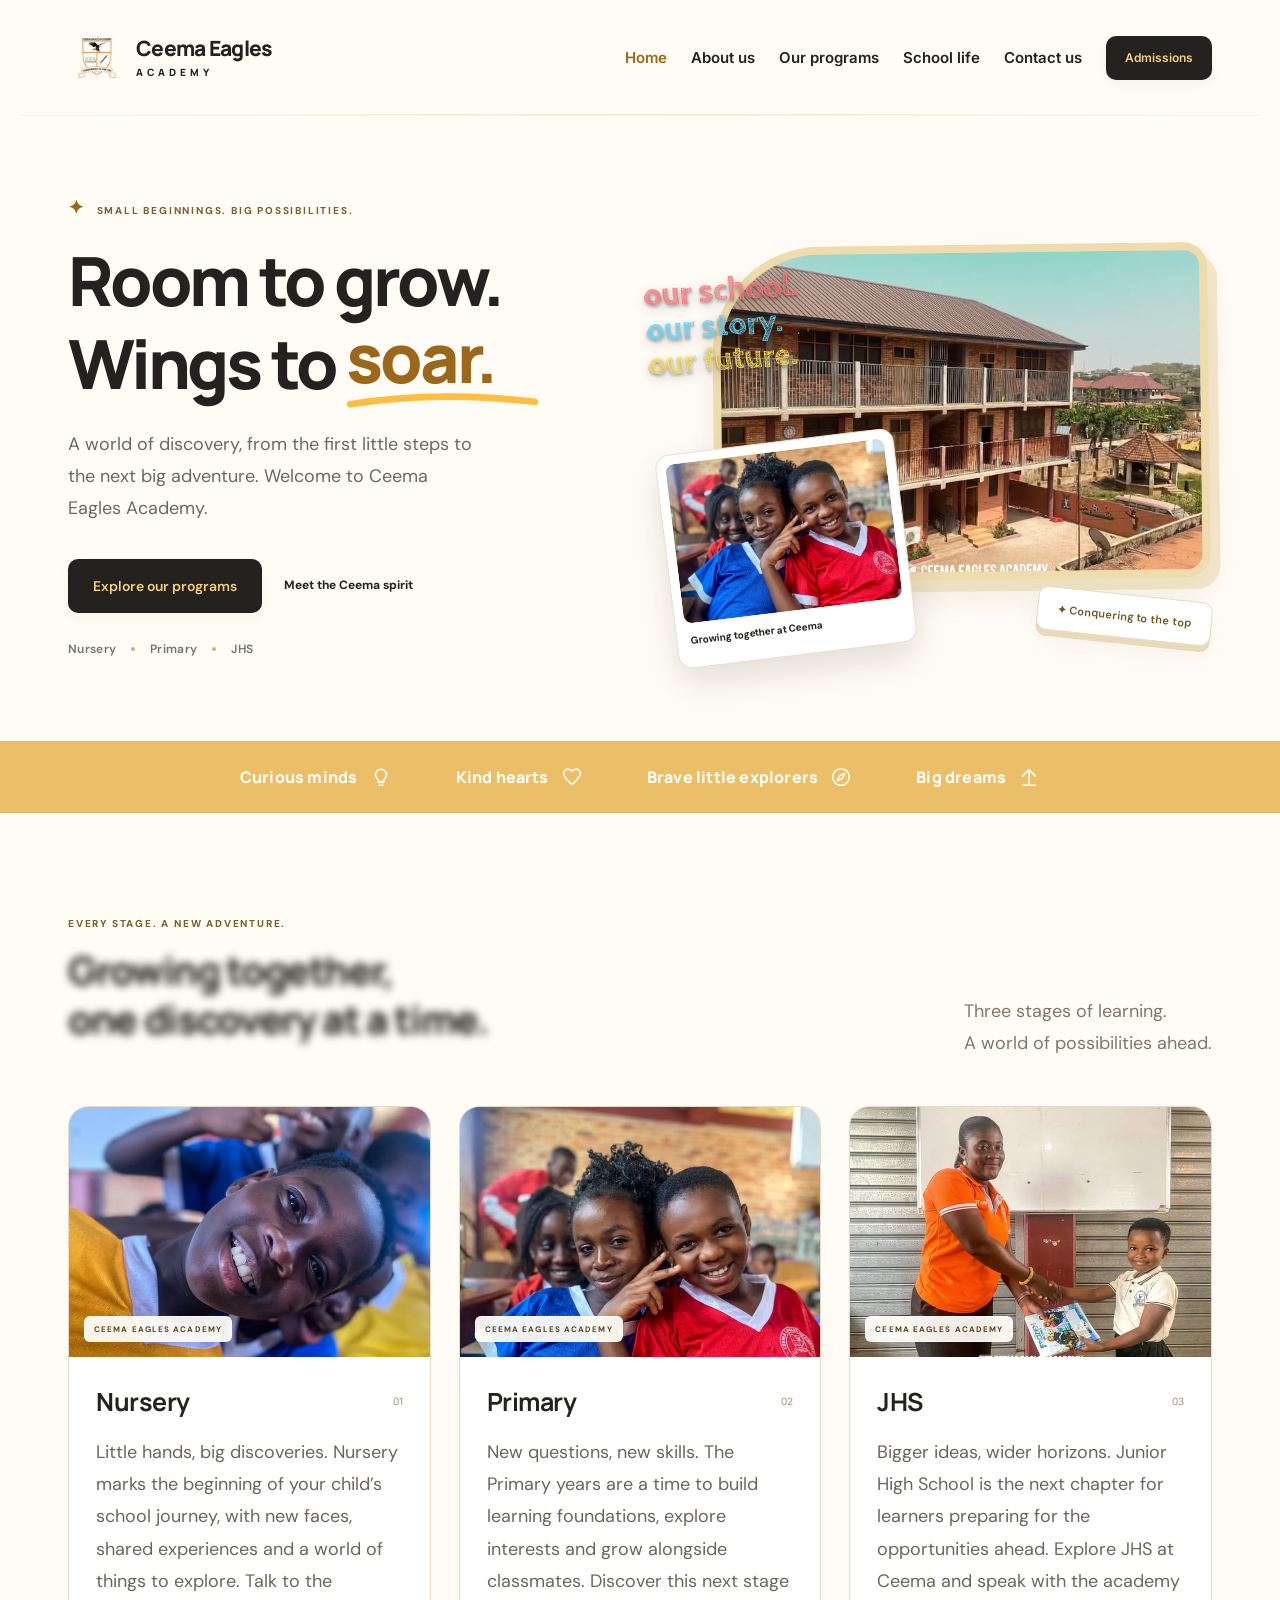
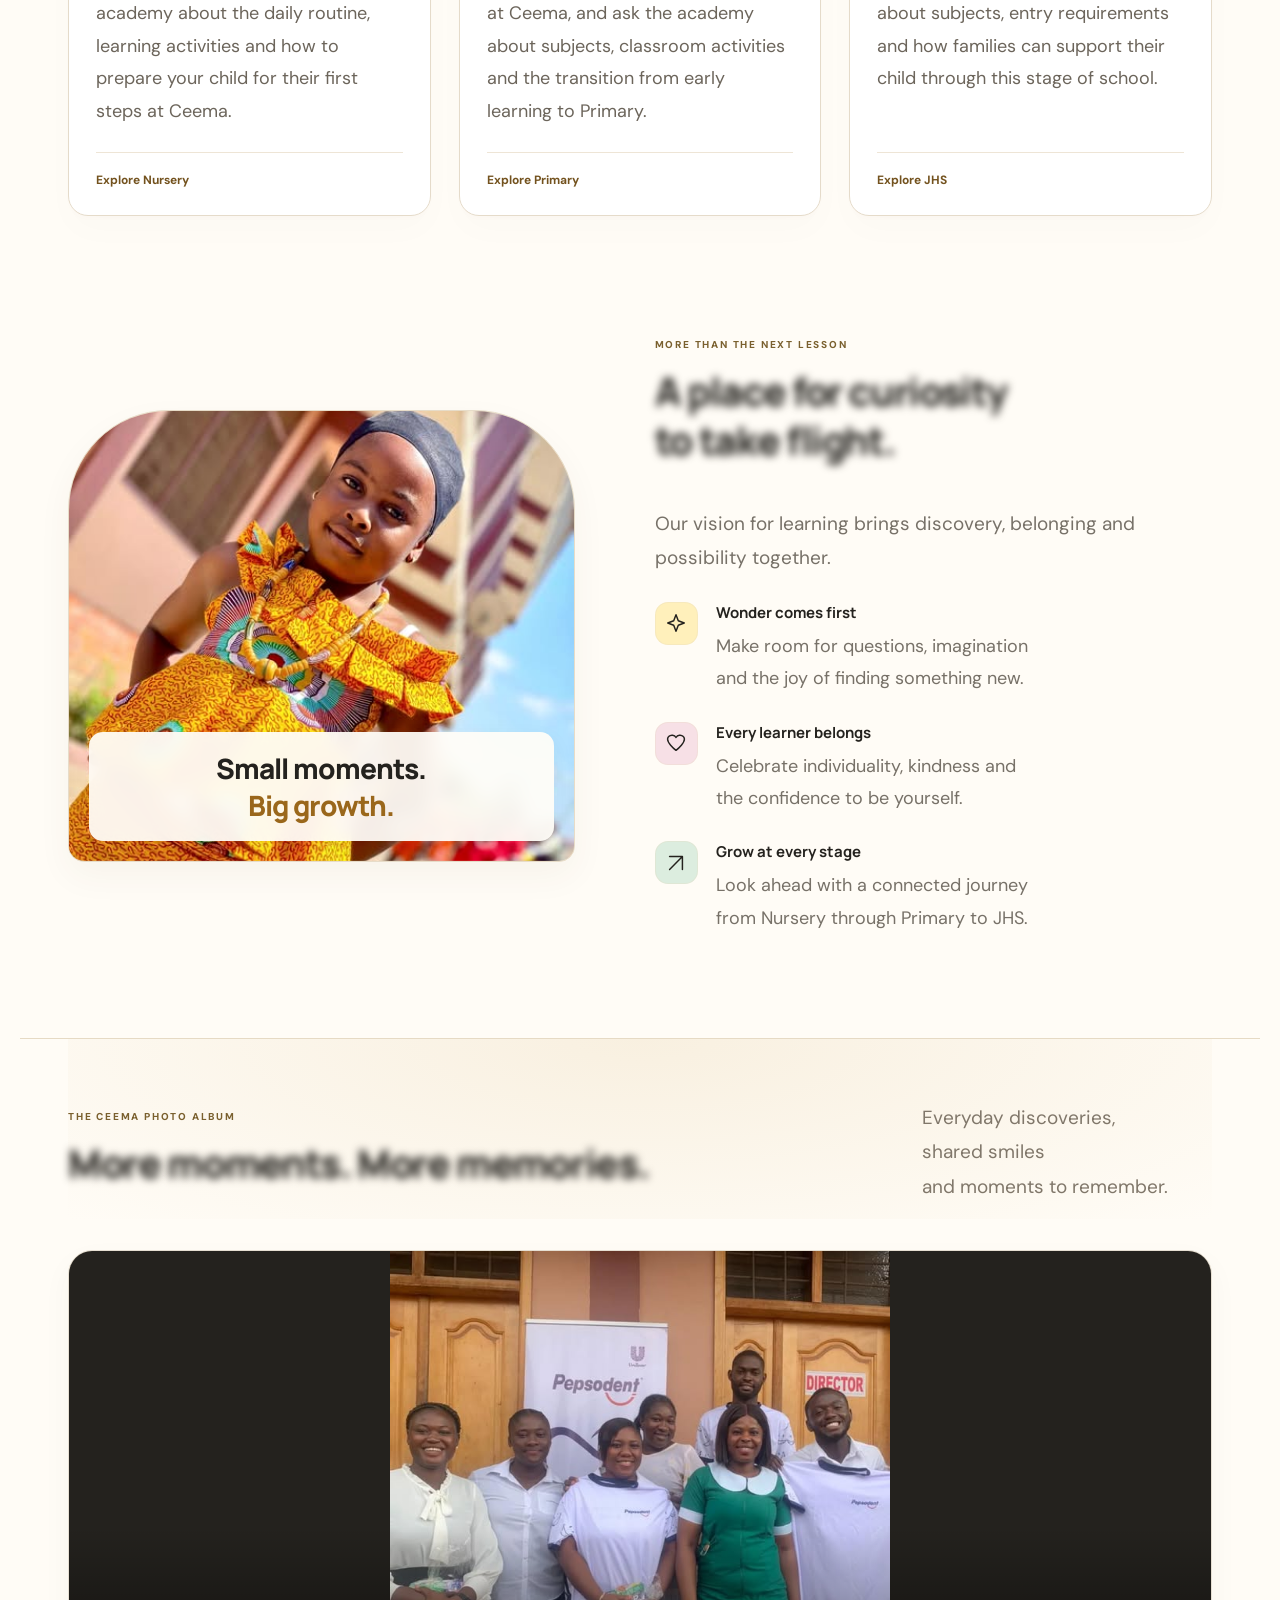
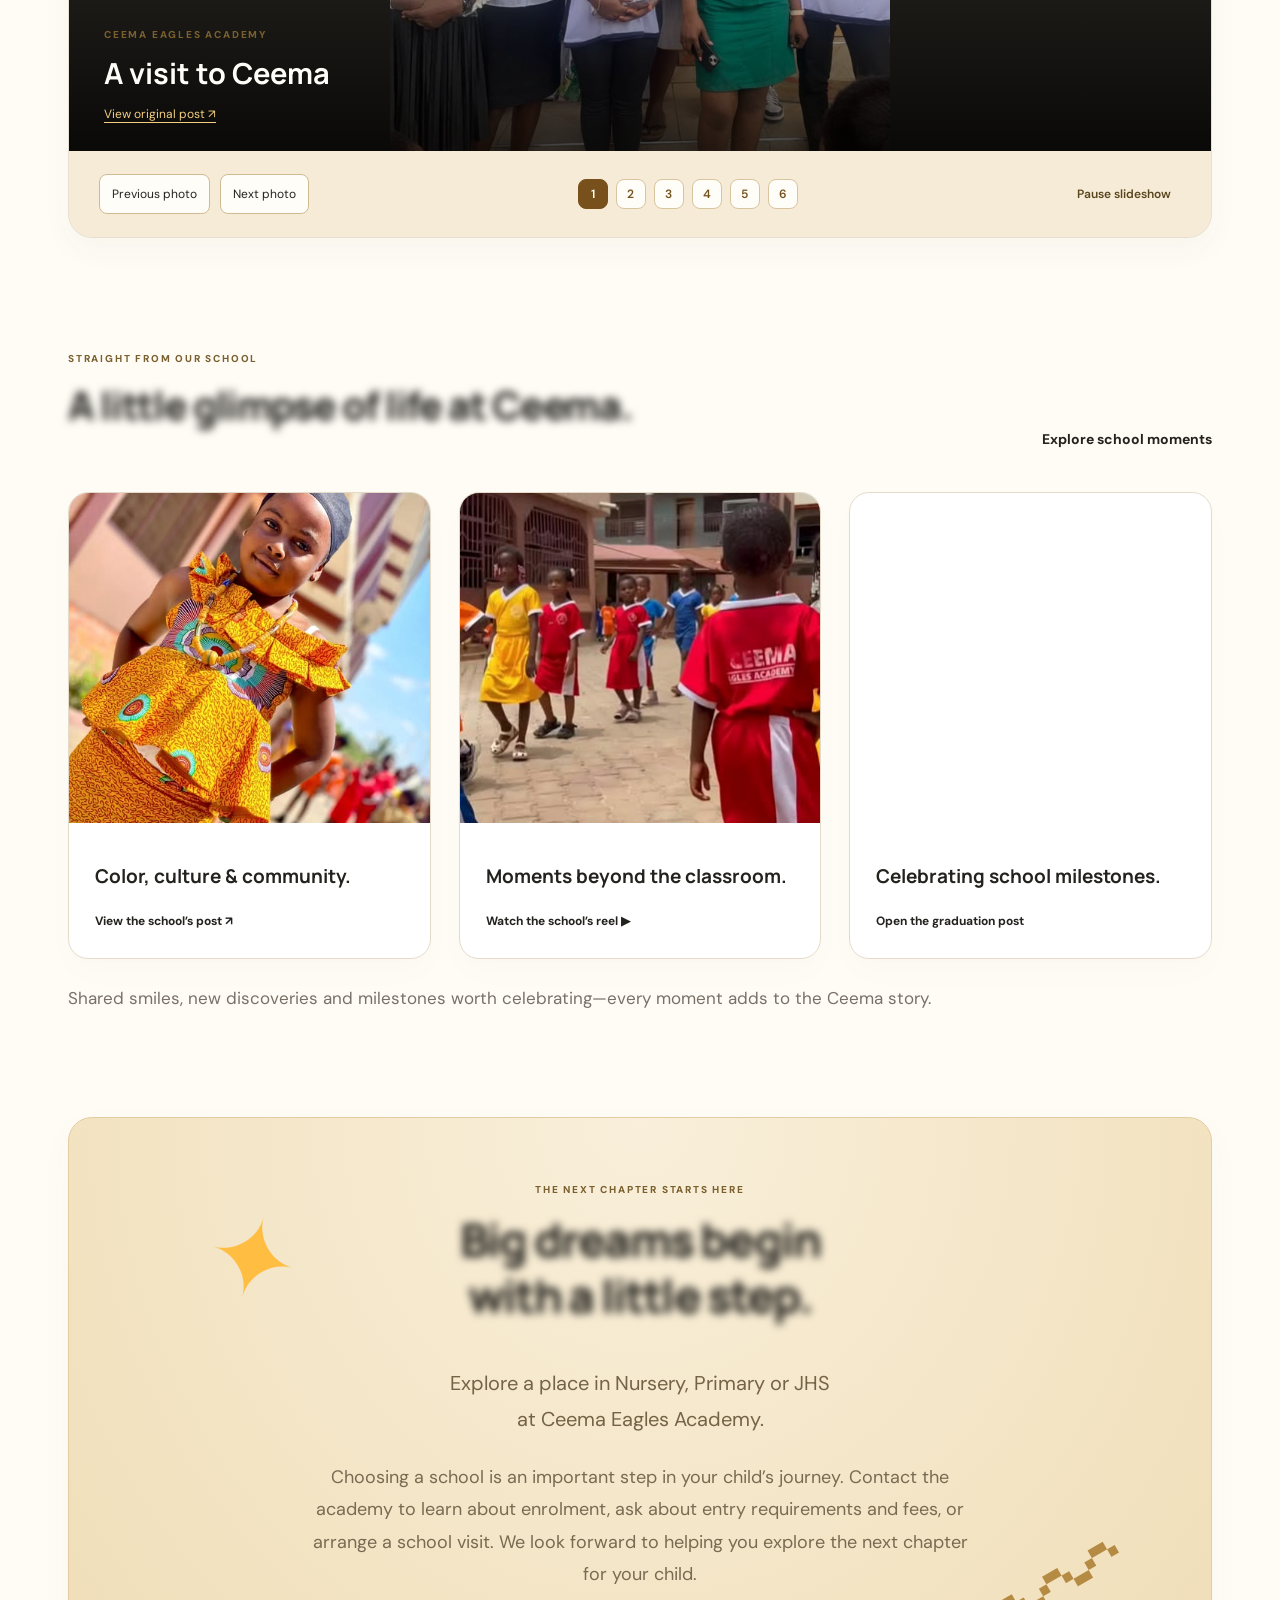
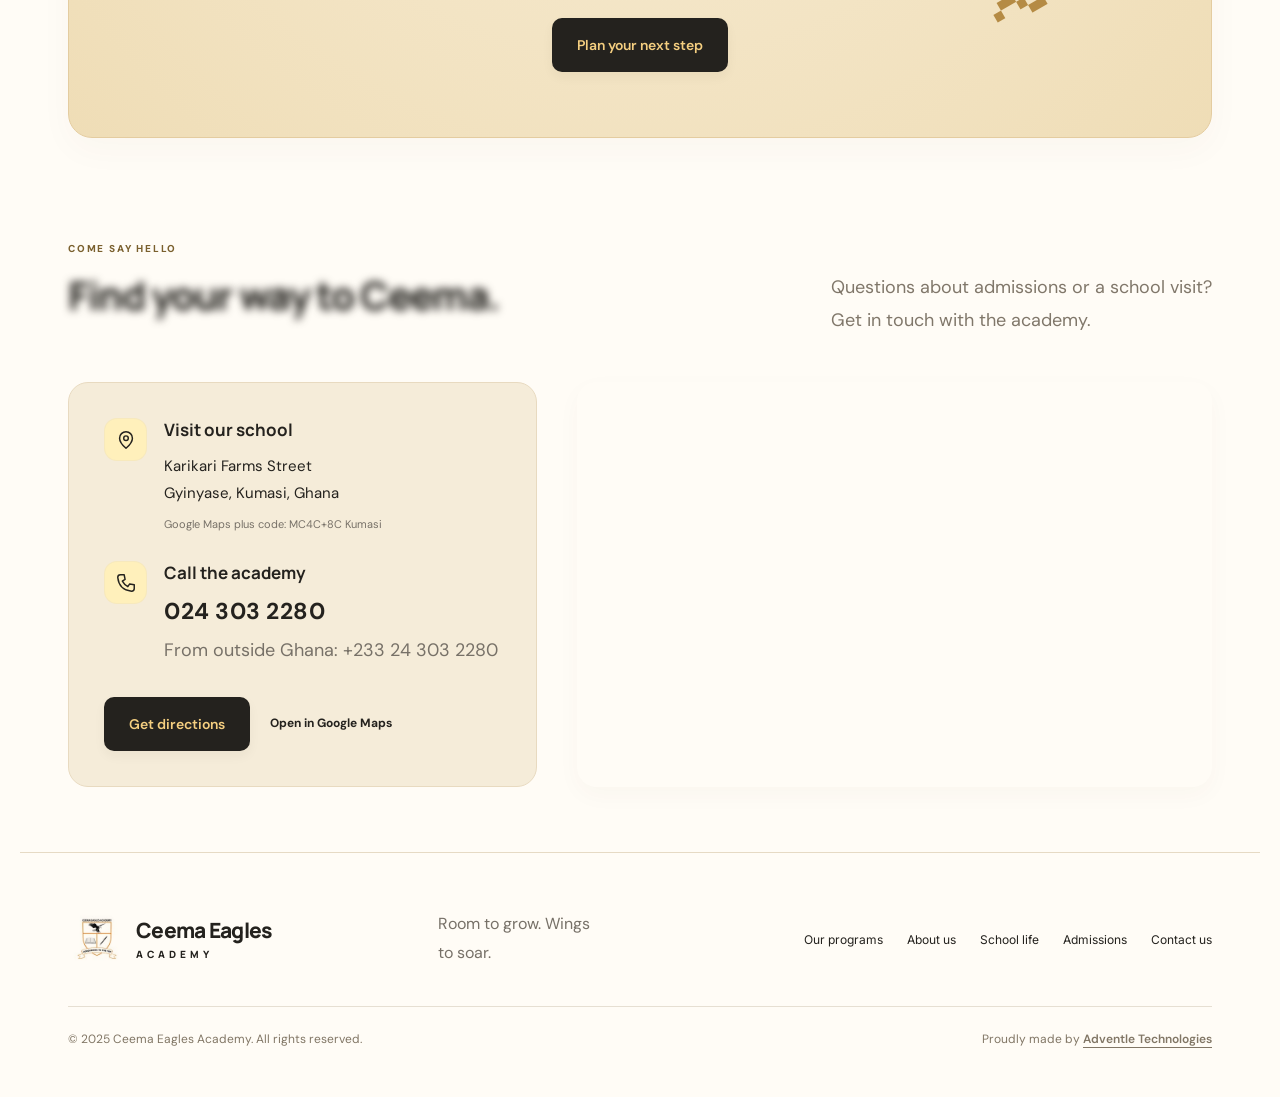
==== index.html @ d1b61736 "first commit" ====
<!doctype html>
<html lang="en">
<head><meta charset="utf-8"><meta name="viewport" content="width=device-width,initial-scale=1"><meta name="description" content="Explore Nursery, Primary and JHS at Ceema Eagles Academy."><title>Ceema Eagles Academy — Room to grow. Wings to soar.</title><link rel="stylesheet" href="styles.css?v=hero-slides-2"></head>
<body class="home-page">
<header class="header"><a class="brand" href="index.html" aria-label="Ceema Eagles Academy home"><img class="school-logo" src="images/ceema-logo.jpg" alt="Ceema Eagles Academy crest"><span>Ceema Eagles<small>ACADEMY</small></span></a><button class="menu" aria-expanded="false" aria-controls="nav">Menu </button><nav id="nav" aria-label="Main navigation"><a href="index.html">Home</a><a href="about.html">About us</a><a href="index.html#programs">Our programs</a><a href="index.html#school-life">School life</a><a href="contact.html">Contact us</a><button class="button small" data-admissions>Admissions </button></nav></header>
<main>
<section class="hero wrap" id="home"><div class="hero-copy"><div class="eyebrow"><span class="tiny-star">✦</span> SMALL BEGINNINGS. BIG POSSIBILITIES.</div><h1><span class="hero-line-reveal">Room to grow.</span><br><span class="hero-line-reveal hero-line-second">Wings to <span class="soar rotating-word" aria-label="soar"><span class="word-stage" aria-hidden="true"><span class="word-current">soar.</span></span><svg viewBox="0 0 240 22" aria-hidden="true"><path d="M5 15 Q110 -2 232 12"/></svg></span></span></h1><p>A world of discovery, from the first little steps to the next big adventure. Welcome to Ceema Eagles Academy.</p><div class="actions"><a class="button" href="#programs">Explore our programs </a><a class="text-link" href="#why">Meet the Ceema spirit </a></div><div class="levels"><span>Nursery</span><i></i><span>Primary</span><i></i><span>JHS</span></div></div>
<div class="hero-art school-hero"><div class="art-label"><span class="chalk-coral">our school.</span><br><span class="chalk-blue">our story.</span><br><span class="chalk-yellow">our future.</span></div><div class="campus-photo hero-photo-stage" data-hero-slides="main" role="group" aria-label="Ceema school photo slideshow"><img class="hero-slide is-active" src="images/ceema-campus.webp" alt="Ceema Eagles Academy campus" aria-hidden="false" decoding="async"><img class="hero-slide" src="images/ceema-gathering.jpg" alt="Ceema school community gathering" aria-hidden="true" decoding="async"><img class="hero-slide" src="images/ceema-play.jpg" alt="Learners taking part in an outdoor activity" aria-hidden="true" decoding="async"><img class="hero-slide" src="images/ceema-culture.jpg" alt="A Ceema learner in cultural dress" aria-hidden="true" decoding="async"></div><a class="hero-photo" href="https://www.instagram.com/ceemaeaglesacademy/p/DDB2PVrtN_2/" target="_blank" rel="noopener"><div class="hero-mini-stage" data-hero-slides="mini" role="group" aria-label="Ceema learner photo slideshow"><img class="hero-slide is-active" src="images/ceema-friends.webp" alt="Ceema students together" aria-hidden="false" decoding="async"><img class="hero-slide" src="images/ceema-learner.webp" alt="A smiling Ceema learner" aria-hidden="true" decoding="async"><img class="hero-slide" src="images/ceema-award.webp" alt="A student presentation at Ceema" aria-hidden="true" decoding="async"></div><span>Growing together at Ceema</span></a><div class="floating-note">✦ Conquering to the top</div></div></section>
<div class="ribbon" aria-label="Our school values"><span>Curious minds<svg viewBox="0 0 24 24" aria-hidden="true" fill="none" stroke="currentColor" stroke-width="1.7" stroke-linecap="round" stroke-linejoin="round"><path d="M9 18h6M10 21h4M8 14a6 6 0 1 1 8 0c-1 1-1 2-1 3H9c0-1 0-2-1-3Z"/></svg></span><span>Kind hearts<svg viewBox="0 0 24 24" aria-hidden="true" fill="none" stroke="currentColor" stroke-width="1.7" stroke-linecap="round" stroke-linejoin="round"><path d="M20 5a5 5 0 0 0-8 1 5 5 0 0 0-8-1c-5 5 8 15 8 15S25 10 20 5Z"/></svg></span><span>Brave little explorers<svg viewBox="0 0 24 24" aria-hidden="true" fill="none" stroke="currentColor" stroke-width="1.7" stroke-linecap="round" stroke-linejoin="round"><circle cx="12" cy="12" r="9"/><path d="m16 8-2.5 5.5L8 16l2.5-5.5Z"/></svg></span><span>Big dreams<svg viewBox="0 0 24 24" aria-hidden="true" fill="none" stroke="currentColor" stroke-width="1.7" stroke-linecap="round" stroke-linejoin="round"><path d="M12 21V4M5 11l7-7 7 7M5 21h14"/></svg></span></div>
<section class="program-section wrap" id="programs"><div class="section-top"><div><div class="eyebrow">EVERY STAGE. A NEW ADVENTURE.</div><h2>Growing together,<br>one discovery at a time.</h2></div><p>Three stages of learning.<br>A world of possibilities ahead.</p></div><div class="program-grid"><article class="program nursery"><div class="card-art"><img src="images/ceema-learner.webp" alt="A smiling Ceema learner" loading="lazy" width="1260" height="840"><span class="photo-label">CEEMA EAGLES ACADEMY</span></div><div class="card-body"><div class="program-title"><h3>Nursery</h3><span>01</span></div><p>Little hands, big discoveries. Nursery marks the beginning of your child’s school journey, with new faces, shared experiences and a world of things to explore. Talk to the academy about the daily routine, learning activities and how to prepare your child for their first steps at Ceema.</p><button data-program="Nursery">Explore Nursery </button></div></article><article class="program primary"><div class="card-art"><img src="images/ceema-friends.webp" alt="Ceema students together" loading="lazy" width="1260" height="840"><span class="photo-label">CEEMA EAGLES ACADEMY</span></div><div class="card-body"><div class="program-title"><h3>Primary</h3><span>02</span></div><p>New questions, new skills. The Primary years are a time to build learning foundations, explore interests and grow alongside classmates. Discover this next stage at Ceema, and ask the academy about subjects, classroom activities and the transition from early learning to Primary.</p><button data-program="Primary">Explore Primary </button></div></article><article class="program jhs"><div class="card-art"><img src="images/ceema-award.webp" alt="A presentation at Ceema" loading="lazy" width="1260" height="840"><span class="photo-label">CEEMA EAGLES ACADEMY</span></div><div class="card-body"><div class="program-title"><h3>JHS</h3><span>03</span></div><p>Bigger ideas, wider horizons. Junior High School is the next chapter for learners preparing for the opportunities ahead. Explore JHS at Ceema and speak with the academy about subjects, entry requirements and how families can support their child through this stage of school.</p><button data-program="JHS">Explore JHS </button></div></article></div></section>
<section class="why wrap" id="why"><div class="why-visual school-why"><img src="images/ceema-culture.jpg" alt="A Ceema student in colorful cultural dress" loading="lazy" width="480" height="640"><div class="visual-message">Small moments.<br><em>Big growth.</em></div></div><div class="why-copy"><div class="eyebrow">MORE THAN THE NEXT LESSON</div><h2>A place for curiosity<br>to take flight.</h2><p class="intro">Our vision for learning brings discovery, belonging and possibility together.</p><div class="value"><span class="value-icon yellow"><svg viewBox="0 0 24 24" aria-hidden="true" fill="none" stroke="currentColor" stroke-width="1.6" stroke-linecap="round" stroke-linejoin="round"><path d="m12 3 2.5 6.5L21 12l-6.5 2.5L12 21l-2.5-6.5L3 12l6.5-2.5Z"/></svg></span><div><h3>Wonder comes first</h3><p>Make room for questions, imagination and the joy of finding something new.</p></div></div><div class="value"><span class="value-icon pink"><svg viewBox="0 0 24 24" aria-hidden="true" fill="none" stroke="currentColor" stroke-width="1.6" stroke-linecap="round" stroke-linejoin="round"><path d="M20 5a5 5 0 0 0-8 1 5 5 0 0 0-8-1c-5 5 8 15 8 15S25 10 20 5Z"/></svg></span><div><h3>Every learner belongs</h3><p>Celebrate individuality, kindness and the confidence to be yourself.</p></div></div><div class="value"><span class="value-icon green"><svg viewBox="0 0 24 24" aria-hidden="true" fill="none" stroke="currentColor" stroke-width="1.6" stroke-linecap="round" stroke-linejoin="round"><path d="M5 19 19 5M5 5h14v14"/></svg></span><div><h3>Grow at every stage</h3><p>Look ahead with a connected journey from Nursery through Primary to JHS.</p></div></div></div></section>
<section class="gallery-section wrap" id="gallery"><div class="section-top"><div><div class="eyebrow">THE CEEMA PHOTO ALBUM</div><h2>More moments. More memories.</h2></div><p>Everyday discoveries, shared smiles<br>and moments to remember.</p></div><div class="school-carousel" role="region" aria-roledescription="carousel" aria-label="Ceema school photo slideshow"><div class="carousel-stage"><figure class="gallery-slide is-active" role="group" aria-roledescription="slide" aria-label="1 of 6" aria-hidden="false"><img src="images/ceema-community.webp" alt="Members of the school community together" loading="lazy"><figcaption><span class="eyebrow">CEEMA EAGLES ACADEMY</span><h3>A visit to Ceema</h3><a href="https://www.instagram.com/ceemaeaglesacademy/p/DKMjunDqNCJ/" target="_blank" rel="noopener" tabindex="0">View original post ↗</a></figcaption></figure><figure class="gallery-slide" role="group" aria-roledescription="slide" aria-label="2 of 6" aria-hidden="true"><img src="images/ceema-gathering.jpg" alt="A school gathering at Ceema Eagles Academy" loading="lazy"><figcaption><span class="eyebrow">CEEMA EAGLES ACADEMY</span><h3>Together on campus</h3><a href="https://www.instagram.com/ceemaeaglesacademy/reel/DKMkSynKAak/" target="_blank" rel="noopener" tabindex="-1">View original post ↗</a></figcaption></figure><figure class="gallery-slide" role="group" aria-roledescription="slide" aria-label="3 of 6" aria-hidden="true"><img src="images/ceema-culture.jpg" alt="A Ceema student in cultural dress" loading="lazy"><figcaption><span class="eyebrow">CEEMA EAGLES ACADEMY</span><h3>Color & culture</h3><a href="https://www.instagram.com/ceemaeaglesacademy/p/DRDhAelCm3T/" target="_blank" rel="noopener" tabindex="-1">View original post ↗</a></figcaption></figure><figure class="gallery-slide" role="group" aria-roledescription="slide" aria-label="4 of 6" aria-hidden="true"><img src="images/ceema-play.jpg" alt="Ceema students taking part in an outdoor activity" loading="lazy"><figcaption><span class="eyebrow">CEEMA EAGLES ACADEMY</span><h3>School life outdoors</h3><a href="https://www.instagram.com/ceemaeaglesacademy/reel/DHjuYRAtoex/" target="_blank" rel="noopener" tabindex="-1">View original post ↗</a></figcaption></figure><figure class="gallery-slide" role="group" aria-roledescription="slide" aria-label="5 of 6" aria-hidden="true"><img src="images/ceema-award.webp" alt="A presentation to a Ceema student" loading="lazy"><figcaption><span class="eyebrow">CEEMA EAGLES ACADEMY</span><h3>A moment of recognition</h3><a href="https://www.instagram.com/ceemaeaglesacademy/p/DBxAy8BNH5X/" target="_blank" rel="noopener" tabindex="-1">View original post ↗</a></figcaption></figure><figure class="gallery-slide" role="group" aria-roledescription="slide" aria-label="6 of 6" aria-hidden="true"><img src="images/ceema-campus.webp" alt="The Ceema Eagles Academy campus" loading="lazy"><figcaption><span class="eyebrow">CEEMA EAGLES ACADEMY</span><h3>Our Kumasi campus</h3><a href="https://www.instagram.com/ceemaeaglesacademy/p/DD8PUPWq7bN/" target="_blank" rel="noopener" tabindex="-1">View original post ↗</a></figcaption></figure></div><div class="carousel-controls"><div class="slide-arrows"><button type="button" id="slide-prev" aria-label="Previous photo">Previous photo</button><button type="button" id="slide-next" aria-label="Next photo">Next photo</button></div><div class="slide-dots" aria-label="Choose a photo"><button type="button" data-slide="0" aria-label="Show photo 1" aria-pressed="true">1</button><button type="button" data-slide="1" aria-label="Show photo 2" aria-pressed="false">2</button><button type="button" data-slide="2" aria-label="Show photo 3" aria-pressed="false">3</button><button type="button" data-slide="3" aria-label="Show photo 4" aria-pressed="false">4</button><button type="button" data-slide="4" aria-label="Show photo 5" aria-pressed="false">5</button><button type="button" data-slide="5" aria-label="Show photo 6" aria-pressed="false">6</button></div><button class="slideshow-toggle" id="slide-toggle" type="button">Pause slideshow</button></div><p class="sr-only" id="slide-status" role="status" aria-live="polite"></p></div></section><section class="school-life wrap" id="school-life"><div class="section-top"><div><div class="eyebrow">STRAIGHT FROM OUR SCHOOL</div><h2>A little glimpse of life at Ceema.</h2></div><a class="text-link" href="https://www.instagram.com/ceemaeaglesacademy/" target="_blank" rel="noopener">Explore school moments</a></div><div class="life-grid"><a class="life-card" href="https://www.instagram.com/ceemaeaglesacademy/p/DRDhAelCm3T/" target="_blank" rel="noopener"><img src="images/ceema-culture.jpg" alt="Ceema student in cultural dress" loading="lazy" width="480" height="640"><div><h3>Color, culture &amp; community.</h3><span class="text-link">View the school’s post ↗</span></div></a><a class="life-card" href="https://www.instagram.com/ceemaeaglesacademy/reel/DHjuYRAtoex/" target="_blank" rel="noopener"><img src="images/ceema-play.jpg" alt="Ceema students taking part in an outdoor activity" loading="lazy" width="361" height="640"><div><h3>Moments beyond the classroom.</h3><span class="text-link">Watch the school’s reel ▶</span></div></a><div class="life-card"><div class="video-wrap"><iframe src="https://www.tiktok.com/player/v1/7686476976068103445?autoplay=0&amp;rel=0" title="Ceema Eagles Academy graduation staff parade TikTok post" loading="lazy" allow="fullscreen" allowfullscreen></iframe></div><div><h3>Celebrating school milestones.</h3><a class="text-link" href="https://www.tiktok.com/@ceema.eagles.acad/photo/7686476976068103445" target="_blank" rel="noopener">Open the graduation post</a></div></div></div><p class="embed-note">Shared smiles, new discoveries and milestones worth celebrating—every moment adds to the Ceema story.</p></section><section class="admissions wrap" id="admissions"><span class="cta-star">✦</span><div class="eyebrow">THE NEXT CHAPTER STARTS HERE</div><h2>Big dreams begin<br>with a little step.</h2><p>Explore a place in Nursery, Primary or JHS<br>at Ceema Eagles Academy.</p><p class="admissions-description">Choosing a school is an important step in your child’s journey. Contact the academy to learn about enrolment, ask about entry requirements and fees, or arrange a school visit. We look forward to helping you explore the next chapter for your child.</p><button class="button" data-admissions>Plan your next step </button><span class="cta-loop" aria-hidden="true">〰</span></section>
<section class="contact wrap" id="contact"><div class="section-top"><div><div class="eyebrow">COME SAY HELLO</div><h2>Find your way to Ceema.</h2></div><p>Questions about admissions or a school visit?<br>Get in touch with the academy.</p></div><div class="contact-grid"><div class="contact-info"><div class="contact-row"><span class="value-icon yellow"><svg viewBox="0 0 24 24" aria-hidden="true" fill="none" stroke="currentColor" stroke-width="1.6" stroke-linecap="round" stroke-linejoin="round"><path d="M19 10c0 5-7 11-7 11S5 15 5 10a7 7 0 1 1 14 0Z"/><circle cx="12" cy="10" r="2.5"/></svg></span><div><h3>Visit our school</h3><address>Karikari Farms Street<br>Gyinyase, Kumasi, Ghana</address><span class="plus-code">Google Maps plus code: MC4C+8C Kumasi</span></div></div><div class="contact-row"><span class="value-icon yellow"><svg viewBox="0 0 24 24" aria-hidden="true" fill="none" stroke="currentColor" stroke-width="1.6" stroke-linecap="round" stroke-linejoin="round"><path d="M6 3h4l1 5-3 2a15 15 0 0 0 6 6l2-3 5 1v4a3 3 0 0 1-3 3C9 20 4 15 3 6a3 3 0 0 1 3-3Z"/></svg></span><div><h3>Call the academy</h3><a class="phone-link" href="tel:+233243032280">024 303 2280</a><p>From outside Ghana: +233 24 303 2280</p></div></div><div class="contact-actions"><a class="button" href="https://www.google.com/maps/dir/?api=1&amp;destination=6.6558609%2C-1.5789495" target="_blank" rel="noopener">Get directions </a><a class="text-link" href="https://www.google.com/maps/place/Ceema+Eagles+Academy/@6.6558609,-1.5789495,17z/data=!3m1!4b1!4m6!3m5!1s0xfdb935dd58e1cf9:0x9bf83b65ec962b89!8m2!3d6.6558609!4d-1.5789495!16s%2Fg%2F11ll5yh9nz" target="_blank" rel="noopener">Open in Google Maps</a></div></div><iframe class="school-map" title="Ceema Eagles Academy location on Google Maps" src="https://www.google.com/maps/embed?pb=!1m18!1m12!1m3!1d3962.927881517812!2d-1.5789495000000002!3d6.6558608999999995!2m3!1f0!2f0!3f0!3m2!1i1024!2i768!4f13.1!3m3!1m2!1s0xfdb935dd58e1cf9%3A0x9bf83b65ec962b89!2sCeema%20Eagles%20Academy!5e0!3m2!1sen!2sgh!4v1791801477818!5m2!1sen!2sgh" width="600" height="450" style="border:0" allowfullscreen loading="lazy" referrerpolicy="strict-origin-when-cross-origin"></iframe></div></section></main><footer class="wrap"><div class="footer-main"><a class="brand" href="index.html#home"><img class="school-logo" src="images/ceema-logo.jpg" alt="Ceema Eagles Academy crest"><span>Ceema Eagles<small>ACADEMY</small></span></a><p>Room to grow. Wings to soar.</p><div><a href="index.html#programs">Our programs</a><a href="about.html">About us</a><a href="index.html#school-life">School life</a><a href="index.html#admissions">Admissions</a><a href="contact.html">Contact us</a></div></div><div class="footer-bottom"><span>© 2025 Ceema Eagles Academy. All rights reserved.</span><span>Proudly made by <a href="https://adventle.tech/" target="_blank" rel="noopener">Adventle Technologies</a></span></div></footer>
<dialog id="details"><button class="close" aria-label="Close dialog">Close dialog</button><div class="eyebrow">YOUR NEXT LITTLE STEP</div><h2 id="dialog-title">Let’s explore admissions.</h2><p id="dialog-copy"></p><h3>Before you get in touch</h3><ul><li>Choose the learning stage you’re interested in.</li><li>Prepare your questions about entry requirements, fees and school visits.</li><li>Confirm application dates and documents directly with the academy.</li></ul><div class="notice">Call <a href="tel:+233243032280">024 303 2280</a> to ask about admissions or arrange a visit. <a href="contact.html" class="dialog-contact">View location and directions ↗</a>. This preview does not submit an application.</div><button class="button close-action">Got it </button></dialog>
<script src="script.js?v=hero-slides-2"></script></body></html>
---- styles.css ----
@import url('https://fonts.googleapis.com/css2?family=Cabin+Sketch:wght@400;700&family=DM+Sans:wght@400;500;600;700&family=Inter:wght@400;500;600;700&family=Manrope:wght@400;500;600;700;800&display=swap');
:root{--ink:#24221e;--purple:#9a671b;--cream:#fffdf8;--yellow:#edbf65}*{box-sizing:border-box}html{scroll-behavior:smooth;scroll-padding-top:30px}body{margin:0;background:var(--cream);color:var(--ink);font-family:'DM Sans',sans-serif}a{color:inherit;text-decoration:none}button{font:inherit;cursor:pointer}button,a{-webkit-tap-highlight-color:transparent}button:focus-visible,a:focus-visible{outline:3px solid #b98430;outline-offset:5px}.wrap,.header{max-width:1240px;margin:auto;padding-left:48px;padding-right:48px}.header{display:flex;align-items:center;justify-content:space-between;padding-top:28px;padding-bottom:28px}.brand{display:flex;align-items:center;gap:10px;font-family:Manrope,sans-serif;font-size:21px;font-weight:800;letter-spacing:-.7px;line-height:1.1}.brand small{display:block;font-size:10px;letter-spacing:4px;margin-top:7px}.brand-icon{display:grid;place-items:center;background:var(--purple);color:var(--yellow);width:44px;height:48px;border-radius:14px 14px 24px 24px;font-size:34px}.header nav{display:flex;align-items:center;gap:30px;font-size:13px;font-weight:600}.button{display:inline-flex;align-items:center;justify-content:center;gap:22px;border:0;background:var(--purple);color:white;border-radius:8px;padding:17px 24px;font-weight:600;font-size:14px;transition:transform .2s,background .2s}.button:hover{background:#77501b;transform:translateY(-2px)}.button span{font-size:20px}.button.small{padding:12px 18px;font-size:12px}.menu{display:none}.hero{display:grid;grid-template-columns:1.03fr 1fr;align-items:center;gap:20px;padding-top:40px;padding-bottom:55px}.eyebrow{font-size:10px;letter-spacing:1.6px;font-weight:800}.tiny-star{color:var(--purple);font-size:19px;margin-right:7px}h1,h2,h3,p{margin:0}h1,h2,h3{font-family:Manrope,sans-serif}h1{font-size:clamp(46px,5.3vw,68px);line-height:1.13;letter-spacing:-3px;margin:22px 0 26px;font-weight:800}.soar{display:inline-block;position:relative;color:var(--purple)}.soar svg{position:absolute;bottom:-15px;left:0;width:100%;fill:none;stroke:#ffbd42;stroke-width:8;stroke-linecap:round}.hero-copy>p{max-width:400px;font-size:16px;color:#726e65;line-height:1.8}.actions{display:flex;align-items:center;gap:22px;margin-top:30px}.text-link{font-size:12px;font-weight:700}.text-link span{margin-left:8px}.levels{display:flex;gap:15px;align-items:center;margin-top:35px;font-size:12px;font-weight:600;color:#777168}.levels i{width:4px;height:4px;background:#c6b18b;border-radius:50%}.hero-art{position:relative}.hero-art svg{width:100%;display:block}.art-label{position:absolute;top:0;left:4%;transform:rotate(-7deg);font-size:12px;line-height:1.7;color:#806136}.floating-note{position:absolute;bottom:9%;right:3%;background:white;border:1px solid #e8dfce;padding:14px 19px;transform:rotate(6deg);box-shadow:0 6px 0 #ece0c6;border-radius:10px;font-size:12px;font-weight:600}.floating-note span{font-size:23px;color:var(--purple);margin-right:6px}.ribbon{display:flex;justify-content:center;gap:64px;background:var(--yellow);padding:22px 20px;font-family:Manrope,sans-serif;font-size:17px;font-weight:800;overflow:hidden;white-space:nowrap}.program-section{padding-top:85px;padding-bottom:85px}.section-top{display:flex;justify-content:space-between;align-items:flex-end;margin-bottom:38px}h2{font-size:38px;letter-spacing:-1.5px;line-height:1.22;margin-top:16px;font-weight:800}.section-top>p{font-size:14px;color:#777168;line-height:1.8;padding-bottom:6px}.program-grid{display:grid;grid-template-columns:repeat(3,1fr);gap:25px}.program{border:1px solid #e6dfd2;border-radius:16px;overflow:hidden;background:white}.card-art{height:175px;position:relative;display:grid;place-items:center;overflow:hidden}.nursery .card-art{background:#f4ead4}.primary .card-art{background:#fff0bb}.jhs .card-art{background:#dceddf}.flower{font-size:145px;color:#9462c6;line-height:1;transform:rotate(12deg);text-shadow:3px 3px 0 #24221e}.little-tag{position:absolute;bottom:14px;left:17px;background:#fffdf8;padding:7px 9px;border-radius:5px;font-size:8px;letter-spacing:1px;font-weight:700}.art-orbit{position:absolute;right:33px;top:23px;font-size:35px;color:var(--ink)}.book-shape{font-size:160px;color:#ef9d64;transform:rotate(-15deg);line-height:1;text-shadow:3px 3px 0 #24221e}.book-letter{position:absolute;font-family:Manrope,sans-serif;font-size:37px;font-weight:800;transform:rotate(-15deg);top:63px;color:#fffdf8}.rocket{display:grid;place-items:center;width:108px;height:108px;background:#73a98c;border:3px solid var(--ink);border-radius:55px 55px 15px 55px;font-size:86px;transform:rotate(-12deg);color:#fff8dd}.card-body{padding:25px}.program-title{display:flex;justify-content:space-between;align-items:center}.program-title h3{font-size:23px;letter-spacing:-.5px}.program-title>span{font-size:10px;color:#a59b89}.card-body p{font-size:13px;line-height:1.8;color:#777168;margin:14px 0 22px;min-height:70px}.card-body button{border:0;border-top:1px solid #ebe3d4;background:none;width:100%;text-align:left;display:flex;justify-content:space-between;padding:17px 0 0;font-size:12px;font-weight:700;color:var(--ink)}.card-body button span{font-size:19px}.why{display:grid;grid-template-columns:1fr 1.1fr;gap:90px;padding-bottom:90px;align-items:center}.why-visual{background:#f5ead2;border-radius:100px 100px 16px 16px;min-height:450px;position:relative;padding:45px 35px;overflow:hidden}.big-flower{font-size:225px;line-height:1;color:#edbf65;text-shadow:3px 3px 0 #24221e;transform:rotate(-15deg);text-align:center;margin-top:10px}.visual-message{position:relative;font-family:Manrope,sans-serif;font-size:33px;font-weight:800;line-height:1.3;text-align:center;letter-spacing:-1px}.visual-message em{font-style:normal;color:var(--purple)}.spark{position:absolute;right:22px;top:100px;font-size:60px;transform:rotate(20deg)}.why-copy .intro{font-size:14px;line-height:1.8;color:#777168;margin:20px 0 27px}.value{display:flex;gap:17px;align-items:flex-start;margin-top:23px}.value-icon{width:40px;height:40px;display:grid;place-items:center;border-radius:12px;flex-shrink:0;font-size:22px}.yellow{background:#fff0bb}.pink{background:#f7e0e6}.green{background:#dceddf}.value h3{font-size:15px;margin:0 0 7px}.value p{font-size:12px;color:#777168;line-height:1.7;max-width:325px}.admissions{background:#f4e7cb;border-radius:22px;text-align:center;padding-top:55px;padding-bottom:55px;position:relative;overflow:hidden;max-width:1144px}.admissions h2{font-size:44px}.admissions p{color:#766346;font-size:14px;line-height:1.8;margin:20px 0 24px}.cta-star{position:absolute;left:12%;top:70px;font-size:110px;color:#ffbd42;transform:rotate(15deg)}.cta-loop{position:absolute;right:7%;bottom:55px;font-size:140px;color:#b58b44;transform:rotate(-30deg)}footer{padding-top:65px;padding-bottom:25px}.footer-main{display:flex;justify-content:space-between;align-items:center;padding-bottom:35px}.footer-main>p{font-size:12px;color:#777168}.footer-main>div{display:flex;gap:24px;font-size:12px}.footer-bottom{border-top:1px solid #e6dfd2;padding-top:22px;display:flex;justify-content:space-between;font-size:10px;color:#817665}dialog{border:0;border-radius:20px;padding:40px;max-width:530px;width:calc(100% - 32px);color:var(--ink);background:var(--cream);box-shadow:0 20px 100px #24221e40}dialog::backdrop{background:#24221e99}dialog h2{font-size:29px}dialog p,dialog li{font-size:14px;line-height:1.8;color:#726e65}dialog p{margin:20px 0}dialog h3{font-size:16px}dialog ul{padding-left:20px}.notice{background:#f5ead2;border-radius:9px;padding:16px;font-size:12px;line-height:1.7;margin:22px 0}.close{position:absolute;right:14px;top:8px;background:none;border:0;font-size:30px;color:var(--ink)}
@media(min-width:1450px){.hero{padding-top:65px;padding-bottom:75px}}@media(max-width:950px){.wrap,.header{padding-left:28px;padding-right:28px}.header nav{gap:17px}.hero{gap:0}.actions{align-items:flex-start;flex-direction:column;gap:18px}h1{font-size:53px}.why{gap:40px}.ribbon{gap:35px;font-size:14px}.admissions{margin-left:28px;margin-right:28px}.footer-main>p{display:none}.cta-star{left:4%}.cta-loop{right:2%}}
@media(max-width:650px){.header{padding:22px}.brand{font-size:18px}.brand-icon{width:37px;height:41px;font-size:28px}.menu{display:flex;gap:10px;align-items:center;background:none;border:1px solid #e6d9be;border-radius:7px;padding:10px;color:var(--ink);font-size:12px}.header nav{display:none;position:absolute;top:87px;left:20px;right:20px;background:var(--cream);padding:24px;border:1px solid #e6d9be;border-radius:12px;z-index:5;box-shadow:0 12px 25px #24221e12}.header nav.open{display:flex;align-items:stretch;flex-direction:column;gap:22px}.wrap{padding-left:22px;padding-right:22px}.hero{grid-template-columns:1fr;padding-top:28px;padding-bottom:28px}.eyebrow{font-size:9px;letter-spacing:1.2px}h1{font-size:49px;letter-spacing:-2.4px;margin-top:19px}.hero-copy>p{font-size:14px;max-width:360px}.actions{flex-direction:row;align-items:center;gap:17px;margin-top:24px}.actions .button{padding:14px;font-size:11px;gap:10px}.text-link{font-size:10px;max-width:100px;line-height:1.7}.levels{margin-top:25px}.hero-art{max-width:430px;margin:37px auto 0;width:100%}.art-label{font-size:10px}.floating-note{font-size:10px;padding:10px 13px}.ribbon{justify-content:flex-start;gap:28px;font-size:13px;padding:17px 22px}.program-section{padding-top:50px;padding-bottom:50px}.section-top{display:block;margin-bottom:25px}h2{font-size:29px;letter-spacing:-1px}.section-top>p{margin-top:18px;font-size:12px}.program-grid{grid-template-columns:1fr;gap:22px}.card-art{height:180px}.card-body p{min-height:0}.why{grid-template-columns:1fr;gap:35px;padding-bottom:50px}.why-visual{min-height:365px;padding:30px}.big-flower{font-size:185px}.visual-message{font-size:28px}.why-copy{padding:0 3px}.value p{max-width:100%}.admissions{margin:0 18px;padding:40px 20px}.admissions h2{font-size:33px;position:relative}.admissions .eyebrow{position:relative}.admissions p{font-size:12px}.cta-star{font-size:65px;left:-20px;top:80px;opacity:.8}.cta-loop{font-size:70px;right:-10px;bottom:35px;opacity:.5}footer{padding-top:42px}.footer-main{align-items:flex-start;gap:25px;flex-direction:column}.footer-main>div{gap:25px;font-size:11px}.footer-bottom{flex-direction:column;gap:12px;font-size:9px;line-height:1.6}dialog{padding:32px 24px}dialog h2{font-size:25px}}
@media(prefers-reduced-motion:reduce){html{scroll-behavior:auto}.button{transition:none}}

.card-art{height:220px}.card-art img{display:block;width:100%;height:100%;object-fit:cover}.photo-label{position:absolute;bottom:12px;left:12px;background:#fffdf8eF;border-radius:5px;padding:6px 8px;font-size:8px;font-weight:700;letter-spacing:.7px}.photo-credits{font-size:10px;line-height:1.8;color:#777168;margin-bottom:20px}.photo-credits a{text-decoration:underline}@media(max-width:650px){.card-art{height:225px}}

.school-logo{width:58px;height:63px;object-fit:contain;mix-blend-mode:multiply}.school-hero{height:450px;margin:25px 0 15px}.campus-photo{position:absolute;right:0;top:35px;width:92%;height:340px;object-fit:cover;border-radius:110px 24px 24px 24px;border:8px solid #f2dfb4;box-shadow:12px 12px 0 #ecd5a0}.hero-photo{position:absolute;left:0;bottom:0;width:44%;background:white;padding:7px;border-radius:14px;transform:rotate(-7deg);box-shadow:0 8px 24px #24221e20}.hero-photo img{width:100%;height:170px;object-fit:cover;border-radius:9px}.hero-photo span{display:block;font-size:9px;font-weight:700;padding:10px 3px}.school-hero .art-label{top:0;left:3%;z-index:1}.school-hero .floating-note{right:0;bottom:4%;font-size:11px;color:#71531e}.school-why{padding:0;min-height:450px}.school-why>img{width:100%;height:450px;object-fit:cover;object-position:center 35%;display:block}.school-why .visual-message{position:absolute;bottom:20px;left:20px;right:20px;background:#fffdf8ef;border-radius:14px;padding:14px;font-size:28px}.school-life{padding-bottom:80px}.life-grid{display:grid;grid-template-columns:repeat(3,1fr);gap:25px}.life-card{border:1px solid #e6dfd2;border-radius:16px;overflow:hidden;background:white}.life-card>img,.video-wrap{width:100%;height:330px;object-fit:cover;display:block}.life-card>div:not(.video-wrap){padding:22px}.life-card h3{font-size:18px;line-height:1.4;margin:12px 0 17px}.video-wrap iframe{border:0;width:100%;height:100%}.abacus-feature{margin-top:35px;padding:35px 50px;background:#f4ead4;border-radius:18px;display:grid;grid-template-columns:1fr 330px;gap:35px;align-items:center}.abacus-feature p{font-size:14px;line-height:1.8;color:#777168;margin:20px 0}.abacus-feature small{display:block;margin-top:16px;font-size:10px;color:#777168}.abacus-feature iframe{border:0;width:100%;height:480px;border-radius:12px;background:white}.embed-note{font-size:11px;color:#777168;line-height:1.7;margin-top:17px}.button{background:#24221e;color:#f5cf80}.button:hover{background:#493719}.soar{color:#9a671b}.card-art{height:235px}.card-art img{object-position:center 35%}.photo-label{background:#fffdf8ef;color:#59451e}.ribbon{background:#edbf65}.admissions{background:#f1dfb9}@media(max-width:950px){.header nav{gap:15px;font-size:11px}.life-grid{gap:15px}.abacus-feature{padding:30px;grid-template-columns:1fr 270px}.school-hero{height:400px}.campus-photo{height:300px}.hero-photo img{height:140px}}@media(max-width:650px){.school-logo{width:43px;height:49px}.school-hero{height:360px;margin:30px auto 10px}.campus-photo{height:270px;top:25px;border-width:6px;border-radius:75px 20px 20px 20px}.hero-photo{width:43%;bottom:0}.hero-photo img{height:130px}.hero-photo span{font-size:8px;padding:7px 2px}.school-hero .floating-note{font-size:9px;bottom:6%;padding:10px}.school-why>img{height:390px}.school-why{min-height:390px}.life-grid{grid-template-columns:1fr;gap:22px}.life-card>img,.video-wrap{height:360px}.school-life{padding-bottom:45px}.abacus-feature{grid-template-columns:1fr;padding:26px 20px;gap:25px}.abacus-feature iframe{height:480px}.card-art{height:245px}.footer-main>div{flex-wrap:wrap}}

.contact{padding-top:80px;padding-bottom:65px}.contact-grid{display:grid;grid-template-columns:.85fr 1.15fr;gap:40px;align-items:stretch}.contact-info{padding:30px;background:#f4ead4;border-radius:18px}.contact-row{display:flex;gap:17px;margin-bottom:30px}.contact-row h3{font-size:17px;margin-bottom:12px}.contact-row address{font-style:normal;font-size:15px;line-height:1.8}.contact-row p{font-size:12px;color:#777168;line-height:1.8;margin-top:8px}.plus-code{display:block;font-size:11px;color:#777168;margin-top:10px}.phone-link{font-size:23px;font-weight:700;letter-spacing:.5px}.contact-actions{display:flex;flex-wrap:wrap;gap:20px;align-items:center}.contact-source{font-size:10px;line-height:1.8;color:#777168;margin-top:25px}.contact-source a,.notice a{text-decoration:underline}.school-map{width:100%;height:100%;min-height:390px;border-radius:18px}.header nav{gap:18px;font-size:12px}@media(max-width:950px){.header nav{gap:12px;font-size:11px}.contact-grid{gap:25px}.contact-info{padding:25px}}@media(max-width:650px){.contact{padding-top:45px;padding-bottom:30px}.contact-grid{grid-template-columns:1fr;gap:20px}.contact-info{padding:25px 20px}.school-map{height:340px;min-height:340px}.contact-actions{gap:18px}.contact-row address{font-size:14px}}

[hidden]{display:none!important}.page-hero{display:grid;grid-template-columns:1.15fr 1fr;gap:65px;align-items:center;padding-top:45px;padding-bottom:60px}.page-hero h1{font-size:52px}.page-hero p,.contact-page-intro p{font-size:16px;line-height:1.8;color:#777168;max-width:520px;margin:20px 0 28px}.page-hero>img{width:100%;height:400px;object-fit:cover;border-radius:100px 20px 20px 20px;border:8px solid #efdfb9}.about-intro{padding-top:65px;padding-bottom:65px;max-width:850px}.about-intro p{font-size:15px;line-height:1.9;color:#777168;margin-top:20px}.activities{padding-bottom:70px}.activity-grid{display:grid;grid-template-columns:repeat(3,1fr);gap:25px}.activity-card{border:1px solid #e6dfd2;border-radius:16px;background:white;overflow:hidden}.activity-card>img,.activity-symbol{width:100%;height:230px;object-fit:cover;object-position:center 35%}.activity-symbol{display:grid;place-items:center;background:#edbf65;color:#694a1c;font-family:Manrope,sans-serif;font-size:85px;font-weight:800}.activity-content{padding:24px}.activity-content h3{font-size:20px;line-height:1.4;margin:15px 0}.activity-content p{font-size:13px;line-height:1.8;color:#777168;margin-bottom:22px}.campus-story{display:grid;grid-template-columns:1fr 1fr;gap:60px;align-items:center;padding-bottom:50px}.campus-story img{width:100%;border-radius:20px}.campus-story p{font-size:15px;line-height:1.8;color:#777168;margin:22px 0}.contact-page-intro{padding-top:40px;padding-bottom:30px}.contact-page-intro h1{font-size:58px}.message-section{display:grid;grid-template-columns:.8fr 1.2fr;gap:65px;padding-top:15px;padding-bottom:35px}.message-intro>p{font-size:14px;line-height:1.8;color:#777168;margin:22px 0 30px}.message-intro .contact-row{margin-top:35px}.form-panel{border:1px solid #e6dfd2;border-radius:18px;padding:32px;background:white}.form-grid{display:grid;grid-template-columns:1fr 1fr;gap:22px;margin-bottom:22px}label{display:block;font-size:12px;font-weight:700;margin-bottom:10px}label>span{color:#9a671b}.optional{font-weight:400;color:#777168}input,select,textarea{font:inherit;font-size:14px;display:block;width:100%;border:1px solid #dcd2bf;border-radius:7px;background:#fffdf8;padding:13px;color:#24221e}textarea{resize:vertical;line-height:1.7}input:focus,select:focus,textarea:focus{outline:2px solid #b98430;outline-offset:2px}.form-note{font-size:11px;line-height:1.8;color:#777168;margin:17px 0}.draft-actions{display:flex;flex-wrap:wrap;gap:20px;align-items:center;margin-top:20px}#message-draft{border-top:1px solid #e6dfd2;margin-top:25px;padding-top:25px}#message-draft h3{font-size:18px}#message-status{font-size:12px;color:#6d542a;margin-top:15px}.header a[aria-current="page"]{color:#9a671b;text-decoration:underline;text-underline-offset:7px}@media(max-width:950px){.page-hero{gap:35px}.page-hero h1{font-size:43px}.activity-grid{grid-template-columns:repeat(2,1fr)}.message-section{gap:30px}.form-panel{padding:25px}.form-grid{grid-template-columns:1fr}}@media(max-width:650px){.page-hero{grid-template-columns:1fr;gap:30px;padding-top:20px;padding-bottom:40px}.page-hero h1{font-size:37px;letter-spacing:-1.7px}.page-hero>img{height:320px;border-radius:70px 20px 20px 20px}.page-hero p,.contact-page-intro p{font-size:14px}.about-intro{padding-top:45px;padding-bottom:40px}.about-intro p{font-size:14px}.activity-grid{grid-template-columns:1fr}.activities{padding-bottom:40px}.campus-story{grid-template-columns:1fr;gap:25px;padding-bottom:30px}.contact-page-intro{padding-top:22px}.contact-page-intro h1{font-size:45px}.message-section{grid-template-columns:1fr;gap:30px}.form-panel{padding:24px 20px}.form-grid{gap:20px}.activity-card>img,.activity-symbol{height:255px}}

.admissions .admissions-description{max-width:600px;margin:0 auto 28px;font-size:14px;line-height:1.9;position:relative}@media(max-width:650px){.admissions .admissions-description{font-size:12px;line-height:1.8}}

.header nav, .header nav a, .header nav button, .menu, .footer-main>div a{font-family:Inter,sans-serif}

#prepare-button{margin-top:20px}

.gallery-section{padding-bottom:80px}.school-carousel{border:1px solid #e6dfd2;border-radius:22px;overflow:hidden;background:#f4ead4}.carousel-stage{height:500px;position:relative;background:#24221e}.gallery-slide{position:absolute;inset:0;margin:0;opacity:0;visibility:hidden;transition:opacity .8s ease,visibility .8s;pointer-events:none}.gallery-slide.is-active{opacity:1;visibility:visible;pointer-events:auto}.gallery-slide img{width:100%;height:100%;object-fit:contain;display:block}.gallery-slide:after{content:'';position:absolute;inset:55% 0 0;background:linear-gradient(transparent,#000b);pointer-events:none}.gallery-slide figcaption{position:absolute;bottom:28px;left:35px;right:35px;z-index:1;color:#fffdf8}.gallery-slide h3{font-size:29px;margin:10px 0}.gallery-slide figcaption a{font-size:12px;color:#f5cf80;text-decoration:underline;text-underline-offset:4px}.carousel-controls{display:flex;align-items:center;justify-content:space-between;gap:20px;padding:20px 28px}.slide-arrows{display:flex;gap:10px}.slide-arrows button{border:1px solid #d0ba92;background:#fffdf8;color:#24221e;border-radius:50%;width:40px;height:40px;font-size:21px}.slide-dots{display:flex;gap:10px}.slide-dots button{border:0;border-radius:50%;width:9px;height:9px;padding:0;background:#c4ad82}.slide-dots button[aria-pressed=true]{background:#77501b;outline:3px solid #e3c58f;outline-offset:3px}.slideshow-toggle{background:none;border:0;font-size:12px;font-weight:600;color:#59451e;min-width:115px}.sr-only{position:absolute;width:1px;height:1px;padding:0;margin:-1px;overflow:hidden;clip:rect(0,0,0,0);white-space:nowrap;border:0}@media(max-width:650px){.gallery-section{padding-bottom:45px}.carousel-stage{height:420px}.gallery-slide figcaption{left:20px;bottom:24px;right:20px}.gallery-slide h3{font-size:23px}.carousel-controls{padding:16px 14px;gap:12px;flex-wrap:wrap}.slide-arrows button{width:35px;height:35px}.slide-dots{gap:8px}.slideshow-toggle{min-width:100%;text-align:center;margin-top:5px}}@media(prefers-reduced-motion:reduce){.gallery-slide{transition:none}}

/* Home motion keeps the school crest's gold, charcoal and cream palette. */
.rotating-word{vertical-align:bottom;min-width:3.6em}
.word-stage{display:inline-block;position:relative;overflow:hidden;vertical-align:bottom;height:1.22em;width:100%;perspective:600px}
.word-current{display:block;white-space:nowrap;transform-origin:50% 90%;color:var(--word-color,#9a671b)}
.rotating-word svg{width:80%;bottom:-8px}
.home-page .hero-copy{animation:hero-arrive .95s cubic-bezier(.2,.7,.2,1) both}
.home-page .school-hero{animation:hero-arrive 1.15s .15s cubic-bezier(.2,.7,.2,1) both}
.home-page .hero-photo{animation:photo-float 7s 1.3s ease-in-out infinite}
.home-page .floating-note{animation:note-float 6s 1.6s ease-in-out infinite}
.home-page .button,.home-page .program,.home-page .life-card{transition:transform .35s cubic-bezier(.2,.7,.2,1),box-shadow .35s,background .25s}
.home-page .program:hover,.home-page .life-card:hover{transform:translateY(-6px);box-shadow:0 16px 35px #59451e12}
.home-page .button span{transition:transform .3s}
.home-page .button:hover span{transform:translate(3px,-3px)}
.home-page .card-art img,.home-page .life-card>img{transition:transform .8s cubic-bezier(.2,.7,.2,1)}
.home-page .program:hover .card-art img,.home-page .life-card:hover>img{transform:scale(1.035)}
.home-page .motion-ready{opacity:0;transform:translateY(28px);transition:opacity .85s cubic-bezier(.2,.7,.2,1),transform .85s cubic-bezier(.2,.7,.2,1);transition-delay:var(--reveal-delay,0ms)}
.home-page .motion-ready.motion-visible{opacity:1;transform:translateY(0)}
@keyframes hero-arrive{from{opacity:0;transform:translateY(25px)}to{opacity:1;transform:translateY(0)}}
@keyframes photo-float{0%,100%{transform:translateY(0) rotate(-7deg)}50%{transform:translateY(-8px) rotate(-5.5deg)}}
@keyframes note-float{0%,100%{transform:translateY(0) rotate(6deg)}50%{transform:translateY(-6px) rotate(4deg)}}
@media(max-width:650px){.rotating-word{min-width:3.6em}.home-page .hero-photo{animation-duration:9s}}
@media(prefers-reduced-motion:reduce){.home-page .hero-copy,.home-page .school-hero,.home-page .hero-photo,.home-page .floating-note{animation:none}.home-page .motion-ready{opacity:1;transform:none;transition:none}.home-page .button,.home-page .button span,.home-page .program,.home-page .life-card,.home-page .card-art img,.home-page .life-card>img{transition:none}.home-page .program:hover,.home-page .life-card:hover,.home-page .button:hover span{transform:none}}

@media(max-width:650px){.home-page .hero h1{font-size:clamp(36px,10.5vw,43px);letter-spacing:-1.8px}.home-page .rotating-word{min-width:3.3em}}

.contact-socials{display:flex;flex-direction:column;gap:12px;margin-top:25px;max-width:360px}.social-link{display:flex;align-items:center;gap:13px;border:1px solid #e6dfd2;border-radius:12px;padding:14px;background:#fffdf8;transition:background .2s,transform .2s}.social-link:hover{background:#f4ead4;transform:translateY(-2px)}.social-icon{display:grid;place-items:center;background:#f1dfb9;color:#77501b;width:40px;height:40px;border-radius:10px;flex-shrink:0}.social-icon svg{width:23px;height:23px}.social-link strong{display:block;font-size:13px}.social-link small{display:block;font-size:11px;color:#777168;margin-top:5px}.social-link>span:last-child{margin-left:auto;color:#9a671b;font-size:20px}@media(prefers-reduced-motion:reduce){.social-link{transition:none}.social-link:hover{transform:none}}

/* Home-page polish: preserve the established composition and brand. */
.home-page{background:#fffcf6}
.home-page .header{padding-top:26px;padding-bottom:26px;position:relative}
.home-page .header:after{content:'';position:absolute;bottom:0;left:48px;right:48px;height:1px;background:linear-gradient(90deg,transparent,#d9c49b70,transparent)}
.home-page .hero{padding-top:65px;padding-bottom:70px;gap:35px}
.home-page .hero h1{font-weight:800;line-height:1.13;letter-spacing:-3.2px}
.home-page .hero-copy>p{font-size:16px;line-height:1.9;color:#6d685e;max-width:415px}
.home-page .eyebrow{letter-spacing:1.8px;color:#7a602e}
.home-page .hero .actions{margin-top:34px}
.home-page .button{border-radius:10px;box-shadow:0 5px 12px #24221e0c;padding:18px 25px}
.home-page .button.small{padding:13px 19px}
.home-page .button:hover{box-shadow:0 9px 20px #59451e20}
.home-page .levels{letter-spacing:.3px;margin-top:30px}
.home-page .campus-photo{border-color:#eedcaf;box-shadow:10px 12px 0 #e7cd9670,0 18px 35px #6f54251a}
.home-page .hero-photo{border:1px solid #e9dfcd;padding:9px;box-shadow:0 15px 35px #3d2c2025}
.home-page .hero-photo span{padding:11px 4px;font-size:10px}
.home-page .floating-note{border-color:#e8dcc4;box-shadow:0 6px 0 #e9dab7,0 12px 28px #59451e0e}
.home-page .ribbon{padding-top:24px;padding-bottom:24px;border-top:1px solid #cfa75c60;border-bottom:1px solid #cfa75c60;font-size:16px;letter-spacing:.2px;background:#ebbf67}
.home-page .program-section{padding-top:95px;padding-bottom:95px}
.home-page .section-top{margin-bottom:40px}
.home-page .section-top h2,.home-page .why-copy h2{font-size:39px;letter-spacing:-1.5px;line-height:1.25}
.home-page .section-top>p{font-size:14px;line-height:1.9;color:#80776a}
.home-page .program-grid{gap:28px;align-items:stretch}
.home-page .program{border-color:#e5dbca;border-radius:20px;box-shadow:0 6px 18px #59451e05;display:flex;flex-direction:column}
.home-page .card-art{height:250px;flex-shrink:0}
.home-page .photo-label{bottom:15px;left:15px;border:1px solid #ffffff80;padding:7px 9px;border-radius:6px;font-size:8px;letter-spacing:1.1px}
.home-page .card-body{padding:27px;display:flex;flex-direction:column;flex:1}
.home-page .program-title h3{font-size:25px}
.home-page .program-title>span{font-family:Inter,sans-serif;font-size:10px;color:#a9926c}
.home-page .card-body p{font-size:13px;line-height:1.9;color:#766e62;margin:17px 0 25px}
.home-page .card-body button{margin-top:auto;padding-top:19px;border-top-color:#eee5d6;color:#73521e;font-size:12px}
.home-page .why{padding-bottom:100px;gap:80px}
.home-page .school-why{box-shadow:0 14px 35px #59451e0c;border:1px solid #e7dcc8}
.home-page .school-why .visual-message{box-shadow:0 8px 22px #24221e0e;backdrop-filter:blur(8px);padding:18px}
.home-page .value{margin-top:27px;gap:18px}
.home-page .value-icon{border:1px solid #e5d8c050;border-radius:13px;width:43px;height:43px}
.home-page .value p{font-size:13px;line-height:1.8}
.home-page .gallery-section{padding-bottom:95px}
.home-page .school-carousel{border-radius:24px;box-shadow:0 12px 30px #59451e0a}
.home-page .carousel-controls{padding:23px 30px;background:#f5ebd6}
.home-page .school-life{padding-bottom:95px}
.home-page .life-grid{gap:28px}
.home-page .life-card{border-radius:20px;border-color:#e5dbca;box-shadow:0 6px 18px #59451e05}
.home-page .life-card>div:not(.video-wrap){padding:26px}
.home-page .life-card h3{font-size:19px;line-height:1.45;margin:14px 0 20px}
.home-page .abacus-feature{margin-top:40px;padding:45px 50px;border:1px solid #e7dac0;border-radius:22px;background:#f5ecd9}
.home-page .admissions{border:1px solid #e4cca0;box-shadow:0 12px 35px #59451e08;padding-top:65px;padding-bottom:65px;background:radial-gradient(ellipse at 50% 0,#f9efda,#efddb6);border-radius:24px}
.home-page .admissions h2{font-size:46px;line-height:1.2;letter-spacing:-1.8px}
.home-page .admissions .admissions-description{color:#796a52;max-width:585px;line-height:1.9}
.home-page .contact{padding-top:95px;padding-bottom:65px}
.home-page .contact-info{border:1px solid #e8dac0;border-radius:20px;background:#f5ecd9;padding:35px}
.home-page .school-map{border-radius:20px;box-shadow:0 8px 25px #59451e08}
.home-page footer{padding-top:55px}
@media(max-width:950px){.home-page .hero{gap:20px}.home-page .hero h1{font-size:50px;letter-spacing:-2.5px}.home-page .actions{gap:19px}.home-page .program-grid,.home-page .life-grid{gap:18px}.home-page .card-body{padding:22px}.home-page .why{gap:40px}.home-page .contact-info{padding:27px}}
@media(max-width:650px){.home-page .header{padding:22px}.home-page .header:after{left:22px;right:22px}.home-page .hero{padding-top:34px;padding-bottom:35px;gap:0}.home-page .hero h1{font-size:clamp(36px,10.5vw,43px);letter-spacing:-1.8px;line-height:1.16}.home-page .hero-copy>p{font-size:14px;line-height:1.85}.home-page .hero .actions{margin-top:27px;gap:17px}.home-page .actions .button{padding:15px 16px;font-size:11px}.home-page .button{padding:16px 22px}.home-page .eyebrow{letter-spacing:1.25px}.home-page .ribbon{padding:18px 22px;font-size:13px}.home-page .program-section{padding-top:55px;padding-bottom:55px}.home-page .section-top{margin-bottom:28px}.home-page .section-top h2,.home-page .why-copy h2{font-size:29px;letter-spacing:-1px}.home-page .section-top>p{font-size:12px}.home-page .program-grid,.home-page .life-grid{gap:24px}.home-page .card-art{height:255px}.home-page .card-body{padding:25px}.home-page .card-body p{font-size:13px;line-height:1.85}.home-page .why{padding-bottom:55px;gap:35px}.home-page .value p{font-size:12px}.home-page .gallery-section,.home-page .school-life{padding-bottom:55px}.home-page .carousel-controls{padding:18px 15px}.home-page .life-card>div:not(.video-wrap){padding:24px}.home-page .abacus-feature{padding:28px 22px;margin-top:28px}.home-page .admissions{padding:45px 23px;border-radius:20px}.home-page .admissions h2{font-size:34px;letter-spacing:-1px}.home-page .admissions .admissions-description{font-size:12px}.home-page .contact{padding-top:55px;padding-bottom:30px}.home-page .contact-info{padding:27px 22px}.home-page footer{padding-top:40px}}

/* Direct contact page inspired by the reference's banner and map composition. */
.contact-banner{background:linear-gradient(90deg,#24221ef2 0%,#24221ec9 45%,#24221e25 100%),url('images/ceema-campus.webp') center 48%/cover;color:#fffdf8;padding:78px 0 85px}.contact-banner .eyebrow{color:#edbf65}.contact-banner h1{font-size:58px;margin:18px 0 22px;letter-spacing:-2px}.contact-banner p{font-size:18px;line-height:1.8;color:#f2e9d8}.direct-contact{display:grid;grid-template-columns:.85fr 1.15fr;gap:65px;padding-top:75px;padding-bottom:75px}.direct-details h2{margin-bottom:32px}.direct-details .eyebrow{color:#9a671b}.direct-details .contact-row{margin-bottom:30px;align-items:flex-start}.direct-details .contact-row h3{font-size:16px;margin:2px 0 9px}.direct-details .contact-row p{color:#797164;font-size:12px;line-height:1.7;margin-top:8px}.direct-details address{font-style:normal;line-height:1.8;font-size:15px}.direct-link{font-weight:600;color:#805719;text-decoration:underline;text-decoration-color:#d7b775;text-underline-offset:5px;font-size:16px}.map-link{display:inline-block;margin-top:12px;font-size:13px}.direct-details .contact-socials{max-width:100%;margin-top:35px;flex-direction:row}.direct-details .social-link{flex:1;padding:12px;gap:9px}.direct-details .social-link small{font-size:10px}.direct-details .social-link>span:last-child{font-size:16px}.contact-map-panel{min-width:0;align-self:start;border:1px solid #e4d7bf;border-radius:22px;overflow:hidden;background:#f2e7d0;box-shadow:0 12px 35px #59451e0b}.contact-map-panel .school-map{width:100%;height:540px;display:block;border-radius:0;min-height:0}.map-caption{display:flex;justify-content:space-between;gap:15px;padding:22px;font-size:12px;line-height:1.7}.map-caption a{font-weight:700;color:#805719}.contact-admissions{display:flex;align-items:center;justify-content:space-between;gap:35px;background:#f1e2c4;border:1px solid #e3cfaa;border-radius:22px;padding-top:42px;padding-bottom:42px;margin-bottom:65px;max-width:1144px}.contact-admissions h2{font-size:30px;margin:12px 0 15px}.contact-admissions p{font-size:14px;color:#756b59;line-height:1.8;max-width:550px}.contact-admissions .button{background:#24221e;color:#edbf65;white-space:nowrap}.contact-page .header nav a[href="contact.html"]{color:#9a671b;text-decoration:underline;text-underline-offset:8px}@media(max-width:950px){.direct-contact{gap:30px}.direct-details .contact-socials{flex-direction:column}.contact-admissions{margin-left:35px;margin-right:35px}.contact-admissions .button{white-space:normal}}@media(max-width:650px){.contact-banner{padding:52px 0 58px;background:linear-gradient(90deg,#24221ee8,#24221e90),url('images/ceema-campus.webp') center/cover}.contact-banner h1{font-size:42px;letter-spacing:-1.5px}.contact-banner p{font-size:15px}.direct-contact{grid-template-columns:1fr;gap:35px;padding-top:45px;padding-bottom:45px}.direct-details h2{font-size:30px}.contact-map-panel .school-map{height:360px}.map-caption{padding:18px;flex-direction:column;gap:6px}.contact-admissions{margin:0 22px 40px;padding:30px 24px;flex-direction:column;align-items:flex-start;gap:22px}.contact-admissions h2{font-size:27px}.contact-admissions p{font-size:13px}.direct-link{font-size:15px}}

/* Interior pages: restrained motion and a consistent editorial finish. */
.interior-page{background:#fffcf6}.interior-page .header{position:relative;padding-top:26px;padding-bottom:26px}.interior-page .header:after{content:'';position:absolute;bottom:0;left:48px;right:48px;height:1px;background:linear-gradient(90deg,transparent,#d9c49b80,transparent)}.interior-page .eyebrow{color:#80632e;letter-spacing:1.8px}.interior-page .button{background:#24221e;color:#edbf65;border-radius:10px;box-shadow:0 6px 18px #24221e12;transition:transform .3s,box-shadow .3s,background .3s}.interior-page .button span{transition:transform .3s}.interior-page .button:hover{transform:translateY(-3px);box-shadow:0 12px 25px #24221e1c;background:#3b3327}.interior-page .button:hover span{transform:translate(3px,-3px)}.interior-page .header nav a[aria-current=page]{color:#9a671b;text-decoration:underline;text-underline-offset:8px}.interior-page h2{line-height:1.25}.interior-page footer{padding-top:50px}
.about-page .page-hero{padding-top:65px;padding-bottom:75px;gap:65px}.about-page .page-hero h1{font-size:clamp(40px,4.2vw,54px);letter-spacing:-2.5px;line-height:1.18}.about-page .page-hero p{color:#756d60;line-height:1.9;font-size:15px}.about-page .page-hero>img{border:8px solid #f1dfb9;border-radius:110px 24px 24px 24px;box-shadow:12px 14px 0 #e9d5ab70,0 22px 40px #59451e14;object-fit:cover}.about-page .ribbon{background:#ebbf67;font-size:15px;letter-spacing:.3px;border-top:1px solid #cfa75c70;border-bottom:1px solid #cfa75c70}.about-page .about-intro{padding-top:80px;padding-bottom:75px;position:relative}.about-page .about-intro h2{font-size:40px;margin-bottom:26px}.about-page .about-intro p{max-width:810px;line-height:1.95;color:#756d60;font-size:15px}.about-page .activities{padding-bottom:85px}.about-page .activity-grid{gap:28px}.about-page .activity-card{border:1px solid #e7ddcb;border-radius:20px;box-shadow:0 6px 20px #59451e06;overflow:hidden;display:flex;flex-direction:column;transition:transform .35s,box-shadow .35s}.about-page .activity-card:hover{transform:translateY(-6px);box-shadow:0 18px 35px #59451e13}.about-page .activity-card>img{transition:transform .8s cubic-bezier(.2,.7,.2,1)}.about-page .activity-card:hover>img{transform:scale(1.025)}.about-page .activity-content{padding:27px;flex:1;display:flex;flex-direction:column}.about-page .activity-content h3{font-size:21px;line-height:1.4;margin:14px 0}.about-page .activity-content p{font-size:13px;line-height:1.9;color:#756d60;margin-bottom:22px}.about-page .activity-content .text-link{margin-top:auto;padding-top:18px;border-top:1px solid #eee5d6;color:#805719;line-height:1.6}.about-page .activity-symbol{background:radial-gradient(ellipse at 30% 20%,#f9f0db,#e9d2a5);color:#805719;font-family:Manrope,sans-serif;letter-spacing:-5px}.about-page .campus-story{padding-top:0;padding-bottom:85px;gap:65px}.about-page .campus-story>img{border-radius:24px;border:1px solid #e7ddcb;box-shadow:0 15px 35px #59451e12}.about-page .campus-story p{color:#756d60;line-height:1.9}
.contact-page .contact-banner{position:relative;overflow:hidden}.contact-page .contact-banner:after{content:'';position:absolute;bottom:0;left:0;right:0;height:3px;background:linear-gradient(90deg,#edbf65,#edbf6500)}.contact-page .contact-banner .eyebrow{color:#edbf65}.contact-page .contact-banner .wrap{animation:interior-arrive .9s cubic-bezier(.16,1,.3,1) both}.contact-page .direct-contact{padding-top:85px;padding-bottom:85px;gap:70px}.contact-page .direct-details h2{font-size:38px;margin-bottom:35px}.contact-page .contact-row .value-icon{border:1px solid #e8d7b2;border-radius:13px;transition:transform .3s,background .3s}.contact-page .contact-row:hover .value-icon{transform:translateY(-3px);background:#edbf65}.contact-page .direct-link{transition:color .25s,text-decoration-color .25s}.contact-page .direct-link:hover{color:#24221e;text-decoration-color:#9a671b}.contact-page .social-link{border-radius:14px;box-shadow:0 5px 15px #59451e05;transition:transform .3s,box-shadow .3s,background .3s}.contact-page .social-link:hover{box-shadow:0 10px 22px #59451e10}.contact-page .contact-map-panel{border-radius:24px;box-shadow:0 18px 40px #59451e0d}.contact-page .contact-admissions{background:radial-gradient(ellipse at top left,#faf0db,#efddb6);padding-top:48px;padding-bottom:48px;box-shadow:0 10px 30px #59451e08}.contact-page .contact-admissions h2{font-size:32px;letter-spacing:-1px}
.about-page .page-hero>div{animation:interior-arrive .9s cubic-bezier(.16,1,.3,1) both}.about-page .page-hero>img{animation:interior-image 1.1s .12s cubic-bezier(.16,1,.3,1) both}.interior-page .interior-reveal{opacity:0;transform:translateY(24px);transition:opacity .8s cubic-bezier(.16,1,.3,1),transform .8s cubic-bezier(.16,1,.3,1);transition-delay:var(--interior-delay,0ms)}.interior-page .interior-reveal.is-revealed{opacity:1;transform:translateY(0)}
@keyframes interior-arrive{from{opacity:0;transform:translateY(22px)}to{opacity:1;transform:translateY(0)}}@keyframes interior-image{from{opacity:0;transform:translateY(24px) scale(.97)}to{opacity:1;transform:translateY(0) scale(1)}}
@media(max-width:950px){.about-page .page-hero,.about-page .campus-story{gap:35px}.about-page .page-hero h1{font-size:40px;letter-spacing:-1.8px}.about-page .activity-grid{gap:20px}.contact-page .direct-contact{gap:35px}}@media(max-width:650px){.interior-page .header{padding:22px}.interior-page .header:after{left:22px;right:22px}.about-page .page-hero{padding-top:35px;padding-bottom:50px;gap:35px}.about-page .page-hero h1{font-size:36px;letter-spacing:-1.7px}.about-page .page-hero p{font-size:14px}.about-page .page-hero>img{border-width:6px;border-radius:70px 20px 20px 20px;box-shadow:7px 8px 0 #e9d5ab70,0 15px 25px #59451e10}.about-page .ribbon{font-size:13px}.about-page .about-intro{padding-top:50px;padding-bottom:45px}.about-page .about-intro h2{font-size:30px}.about-page .about-intro p{font-size:14px}.about-page .activities{padding-bottom:50px}.about-page .activity-grid{gap:25px}.about-page .activity-content{padding:24px}.about-page .campus-story{padding-bottom:50px;gap:28px}.contact-page .direct-contact{padding-top:50px;padding-bottom:50px}.contact-page .direct-details h2{font-size:30px}.contact-page .contact-admissions{padding:35px 24px}.contact-page .contact-admissions h2{font-size:27px}.interior-page footer{padding-top:35px}}
@media(prefers-reduced-motion:reduce){html{scroll-behavior:auto}.about-page .page-hero>div,.about-page .page-hero>img,.contact-page .contact-banner .wrap{animation:none}.interior-page .interior-reveal{opacity:1;transform:none;transition:none}.interior-page .button,.interior-page .button span,.about-page .activity-card,.about-page .activity-card>img,.contact-page .value-icon,.contact-page .social-link{transition:none}.interior-page .button:hover,.interior-page .button:hover span,.about-page .activity-card:hover,.about-page .activity-card:hover>img,.contact-page .contact-row:hover .value-icon,.contact-page .social-link:hover{transform:none}}
.about-page .activity-card>img{flex-shrink:0;display:block}.about-page .activity-card>.abacus-photo{object-fit:contain;object-position:center;background:#f2e6ce;padding:15px}.image-credit{font-size:11px;line-height:1.8;color:#80776a;margin-top:25px}.image-credit a{text-decoration:underline;text-underline-offset:3px}

/* Scroll accents: independent translate preserves existing hover and entrance transforms. */
.scroll-progress{position:fixed;top:0;left:0;right:0;height:3px;z-index:100;background:linear-gradient(90deg,#9a671b,#edbf65);transform:scaleX(0);transform-origin:left;pointer-events:none;will-change:transform}.scroll-drift{translate:0 var(--scroll-drift,0px)}.scroll-heading{opacity:0;transform:translateY(18px);transition:opacity .85s cubic-bezier(.16,1,.3,1),transform .85s cubic-bezier(.16,1,.3,1);transition-delay:var(--scroll-delay,0ms)}.scroll-heading.scroll-entered{opacity:1;transform:translateY(0)}.contact-page .contact-row{transition:opacity .7s cubic-bezier(.16,1,.3,1),transform .7s cubic-bezier(.16,1,.3,1);transition-delay:var(--scroll-delay,0ms)}@media(prefers-reduced-motion:reduce){.scroll-progress{display:none}.scroll-drift{translate:none}.scroll-heading{opacity:1;transform:none;transition:none}.contact-page .contact-row{transition:none}}

/* Final rhythm and interaction refinements across the three pages. */
:root{--muted:#716b60;--ease-out:cubic-bezier(.16,1,.3,1)}
body{font-size:15px;-webkit-font-smoothing:antialiased;text-rendering:optimizeLegibility}h1,h2,h3{text-wrap:balance}p{ text-wrap:pretty }.header nav{gap:26px}.header nav a{position:relative;transition:color .25s}.header nav a:hover{color:#9a671b}.button{min-height:48px}.button.small{min-height:44px}.text-link{line-height:1.65}.button:focus-visible,a:focus-visible,button:focus-visible{outline:2px solid #9a671b;outline-offset:5px}.section-top{gap:35px}.home-page .section-top h2,.home-page .why-copy h2,.interior-page h2{letter-spacing:-1.35px}.home-page .card-body p,.about-page .activity-content p{color:#6c655b;line-height:1.85;font-size:14px}.home-page .card-body button,.about-page .activity-content .text-link{font-size:12px;font-weight:700}.home-page .program,.home-page .life-card,.about-page .activity-card{box-shadow:0 3px 8px #59451e05,0 15px 35px #59451e04}.home-page .program:hover,.home-page .life-card:hover,.about-page .activity-card:hover{box-shadow:0 8px 18px #59451e08,0 22px 40px #59451e12}.about-page .about-intro{padding-top:88px;padding-bottom:88px}.about-page .about-intro p{max-width:760px;font-size:16px;line-height:1.9}.about-page .activity-content{padding:28px}.about-page .activity-content h3{font-size:22px;letter-spacing:-.55px}.contact-page .contact-row{gap:18px;margin-bottom:32px}.contact-page .direct-details address{line-height:1.9}.contact-page .direct-details .contact-row p{font-size:13px}.contact-page .direct-link{font-size:17px}.contact-page .map-link{font-size:13px}.map-caption{padding:22px 25px}.contact-page .social-link{min-height:76px}.footer-main{gap:35px}.footer-bottom{line-height:1.8}.photo-credits{line-height:1.9}
/* Reversible reveals: a small displacement gives continuity in either scroll direction. */
.home-page .motion-ready{transform:translateY(20px);transition-duration:.72s;transition-timing-function:var(--ease-out)}.home-page .motion-ready.motion-visible{transform:translateY(0)}.interior-page .interior-reveal{transform:translateY(20px);transition-duration:.72s;transition-timing-function:var(--ease-out)}.interior-page .interior-reveal.is-revealed{transform:translateY(0)}.scroll-heading{transform:translateY(14px);transition-duration:.65s}.scroll-heading.scroll-entered{transform:translateY(0)}.scroll-drift{transition:translate .18s ease-out}.scroll-progress{height:2px;box-shadow:0 0 8px #edbf6540}
@media(min-width:951px){.home-page .program-section{padding-top:104px;padding-bottom:104px}.home-page .why,.home-page .gallery-section,.home-page .school-life{padding-bottom:104px}.home-page .contact{padding-top:104px}.about-page .activities,.about-page .campus-story{padding-bottom:96px}.contact-page .direct-contact{padding-top:92px;padding-bottom:92px}}
@media(max-width:650px){body{font-size:14px}.section-top{gap:18px}.home-page .card-body p,.about-page .activity-content p{font-size:14px;line-height:1.8}.about-page .activity-content{padding:25px}.about-page .about-intro{padding-top:54px;padding-bottom:54px}.about-page .about-intro p{font-size:15px;line-height:1.85}.about-page .activity-content h3{font-size:21px}.contact-page .direct-link{font-size:16px}.contact-page .map-link{font-size:13px}.contact-page .contact-row{gap:16px;margin-bottom:30px}.home-page .section-top h2,.home-page .why-copy h2,.interior-page h2{letter-spacing:-1px}.slideshow-toggle{min-height:44px}.footer-main{gap:25px}}
@media(prefers-reduced-motion:reduce){.scroll-drift{transition:none}.home-page .motion-ready,.interior-page .interior-reveal,.scroll-heading{opacity:1;transform:none;transition:none}}

/* AdSchool-inspired sequencing, adapted to Ceema's existing visual language. */
.header{position:sticky!important;top:0;z-index:60;background:#fffcf6f2;backdrop-filter:blur(14px);transition:box-shadow .3s,padding .3s;border-bottom:1px solid #e4d5b640}.header.header-scrolled{box-shadow:0 8px 25px #59451e09}.header nav a:after{content:'';position:absolute;bottom:-6px;left:0;width:100%;height:2px;background:#b88738;transform:scaleX(0);transform-origin:left;transition:transform .28s cubic-bezier(.22,.61,.36,1)}.header nav a:hover:after,.header nav a.section-active:after{transform:scaleX(1)}.header nav a.section-active{color:#9a671b}.header nav a[aria-current]{text-decoration:none!important}html{scroll-padding-top:130px}.scroll-progress{z-index:70}.hero-line-reveal{display:inline-block;animation:hero-line-in .85s .08s cubic-bezier(.22,.61,.36,1) both}.hero-line-second{animation-delay:.19s}.headline-toggle{display:inline-flex;align-items:center;gap:9px;background:none;border:0;color:#80632e;font-size:11px;padding:10px 0;margin-top:17px;min-height:40px}.headline-toggle:hover{color:#24221e}.headline-toggle span{font-size:15px}.home-page .levels{margin-top:10px}.headline-toggle[aria-pressed=true]{color:#24221e}.sequence-heading .heading-word{display:inline-block;opacity:0;transform:translateY(.4em);filter:blur(4px);transition:opacity .68s cubic-bezier(.22,.61,.36,1),transform .68s cubic-bezier(.22,.61,.36,1),filter .68s cubic-bezier(.22,.61,.36,1);transition-delay:var(--word-delay,0ms)}.sequence-heading.sequence-in .heading-word{opacity:1;transform:none;filter:blur(0)}.sequence-heading.sequence-return .heading-word{filter:none;transition-duration:.42s;transition-delay:calc(var(--word-delay,0ms) * .35)}.section-rule{display:block;width:52px;height:2px;background:#bc8d3f;margin:20px 0 0;transform:scaleX(0);transform-origin:left;transition:transform .75s .12s cubic-bezier(.22,.61,.36,1)}.sequence-in+.section-rule{transform:scaleX(1)}.sequence-copy{opacity:0;transform:translateY(12px);transition:opacity .6s .15s,transform .6s .15s}.sequence-copy.sequence-in{opacity:1;transform:none}.sequence-copy.sequence-return{transition-duration:.4s;transition-delay:.05s}.motion-visible.motion-return,.is-revealed.motion-return,.scroll-entered.motion-return{transition-duration:.45s;transition-delay:0ms}.gallery-slide figcaption{transition:translate .7s,opacity .7s;translate:0 10px;opacity:0}.gallery-slide.is-active figcaption{translate:0 0;opacity:1}@keyframes hero-line-in{from{opacity:0;transform:translateY(16px);filter:blur(4px)}to{opacity:1;transform:none;filter:blur(0)}}
@media(max-width:650px){html{scroll-padding-top:100px}.header{backdrop-filter:blur(10px)}.headline-toggle{margin-top:12px}.section-rule{margin-top:16px;width:42px}.sequence-heading .heading-word{filter:none}}@media(prefers-reduced-motion:reduce){.header,.header nav a:after,.gallery-slide figcaption{transition:none}.hero-line-reveal{animation:none}.sequence-heading .heading-word,.sequence-copy{opacity:1;transform:none;filter:none;transition:none}.section-rule{transform:none;transition:none}.headline-toggle{display:none}}

/* Unified photography and editorial rhythm. */
.card-art img,.life-card>img,.activity-card>img,.campus-photo,.hero-photo img,.school-why>img,.page-hero>img,.campus-story>img{filter:saturate(.94) contrast(1.025)}.home-page .card-art img{object-position:center 38%}.home-page .program-grid,.about-page .activity-grid{gap:28px}.home-page .why{position:relative;padding-top:18px}.home-page .gallery-section{position:relative;padding-top:62px;border-top:1px solid #e6dac4}.home-page .gallery-section:before{content:'';position:absolute;inset:0 48px auto;height:180px;z-index:-1;background:radial-gradient(ellipse at top,#f3e6ce8c,transparent)}.home-page .school-life{padding-top:10px}.about-page .activities{padding-top:60px;border-top:1px solid #e6dac4}.about-page .campus-story{padding-top:35px}.about-page .activity-card>img{object-position:center 38%}.home-page .hero-photo,.home-page .floating-note{animation:none}.home-page .school-hero{--hero-settle:0}.home-page .campus-photo{transform:scale(calc(.985 + var(--hero-settle)*.015)) rotate(calc(-.7deg + var(--hero-settle)*.7deg));transform-origin:60% 55%;transition:transform .2s ease-out}.home-page .hero-photo{transform:rotate(-7deg);translate:0 calc(var(--hero-settle)*-8px);transition:translate .2s ease-out}.home-page .rotating-word svg path{stroke-dasharray:260;stroke-dashoffset:260;animation:hero-rule-draw 1s .65s cubic-bezier(.22,.61,.36,1) forwards}.value-icon svg{width:22px;height:22px}.menu-glyph{width:18px;height:18px;fill:none;stroke:currentColor;stroke-width:1.5;stroke-linecap:round}.menu{min-height:44px}.header nav a{min-height:32px;display:flex;align-items:center}.text-link{display:inline-flex;align-items:center;gap:8px}.photo-label,.little-tag{box-shadow:0 3px 12px #24221e0b}footer{border-top:1px solid #e6dac4}.footer-main>p{max-width:200px;line-height:1.75}.footer-bottom{padding-top:22px;padding-bottom:22px}@keyframes hero-rule-draw{to{stroke-dashoffset:0}}
@media(max-width:650px){.header nav{top:calc(100% - 1px);left:16px;right:16px;border-radius:0 0 18px 18px;padding:16px 20px 22px;max-height:calc(100dvh - 110px);overflow-y:auto}.header nav.open{gap:4px;animation:nav-enter .24s cubic-bezier(.16,1,.3,1)}.header nav a{padding:13px 6px;min-height:48px;font-size:14px;border-bottom:1px solid #e9dfcd}.header nav a:after{bottom:5px;width:25px}.header nav .button{margin-top:14px;font-size:13px}.menu[aria-expanded=true]{background:#f1e4cb;border-color:#c9aa72}.home-page .gallery-section{padding-top:36px}.home-page .gallery-section:before{left:22px;right:22px}.about-page .activities{padding-top:38px}.about-page .campus-story{padding-top:15px}.home-page .program-grid,.about-page .activity-grid{gap:25px}.home-page .why{padding-top:0}.home-page .school-life{padding-top:0}.footer-main>p{max-width:none}}
@keyframes nav-enter{from{opacity:0;transform:translateY(-8px)}to{opacity:1;transform:none}}@media(prefers-reduced-motion:reduce){.home-page .campus-photo,.home-page .hero-photo{transform:none;translate:none;transition:none}.home-page .rotating-word svg path{animation:none;stroke-dashoffset:0}.header nav.open{animation:none}}

/* Text-only buttons and controls. */
.button{gap:0}.slide-arrows button{width:auto;min-width:65px;padding:0 12px;border-radius:8px;font-size:12px}.close{width:auto!important;min-width:100px!important;font-size:12px!important;padding:8px!important}.menu{gap:0}.headline-toggle{gap:0}@media(max-width:650px){.slide-arrows button{min-width:62px;font-size:11px}}

/* Numbered text controls retain the text-only button treatment without overflowing dots. */
.slide-dots{gap:8px;flex-wrap:wrap;justify-content:center}.slide-dots button{width:30px;height:30px;border-radius:8px;background:#fffdf8;border:1px solid #d8c49e;color:#73521e;font-size:12px;font-weight:600;line-height:1;display:grid;place-items:center;flex-shrink:0}.slide-dots button[aria-pressed=true]{background:#77501b;color:#fffdf8;outline:0;border-color:#77501b}.gallery-slide:not(.is-active) figcaption{visibility:hidden;opacity:0;transition:none}.gallery-slide.is-active figcaption{visibility:visible}.carousel-controls{flex-wrap:wrap}.slide-arrows{flex-shrink:0}.slide-arrows button{white-space:nowrap}@media(max-width:650px){.carousel-controls{justify-content:center;gap:15px}.slide-arrows{width:100%;justify-content:space-between}.slide-dots{gap:8px}.slide-dots button{width:32px;height:32px}.slideshow-toggle{margin-top:0}}
.footer-bottom{display:flex;justify-content:space-between;align-items:center;gap:24px;font-size:12px}.footer-bottom>span:last-child{text-align:right}.footer-bottom a{font-weight:600;text-decoration:underline;text-underline-offset:4px}@media(max-width:650px){.footer-bottom{flex-direction:column;align-items:flex-start;gap:12px}.footer-bottom>span:last-child{text-align:left}}
.home-page .ribbon>span{display:inline-flex;align-items:center;gap:12px}.home-page .ribbon svg{width:22px;height:22px;flex-shrink:0;color:#59451e}@media(max-width:650px){.home-page .ribbon>span{gap:9px}.home-page .ribbon svg{width:19px;height:19px}}

.home-page .ribbon svg{color:#fffdf8}


.home-page .ribbon{color:#fffdf8}


.contact-page .direct-details .contact-row:nth-of-type(2){margin-top:28px}


.home-page .school-hero .art-label{font-family:'Cabin Sketch',cursive;font-size:32px;font-weight:700;line-height:1.08;color:#fffdf8;position:absolute;top:65px;right:24px;left:auto;width:230px;z-index:2;transform:rotate(-4deg);text-shadow:0 2px 3px #24221e80,0 4px 14px #24221e50;pointer-events:none}.home-page .levels{margin-top:28px}@media(max-width:950px){.home-page .school-hero .art-label{font-size:28px;width:190px;top:55px;right:20px}}@media(max-width:650px){.home-page .school-hero .art-label{font-size:28px;width:185px;top:45px;right:20px}.home-page .levels{margin-top:26px}}

/* Two photo slideshows retain the existing hero frames and overlay. */
.hero-photo-stage{overflow:hidden;background:#e7d6b1;filter:none!important}.hero-mini-stage{position:relative;overflow:hidden;height:160px;border-radius:8px;background:#e7d6b1}.hero-photo-stage .hero-slide,.hero-mini-stage .hero-slide{position:absolute;inset:0;width:100%;height:100%;object-fit:cover;object-position:center 38%;display:block;opacity:0;visibility:hidden;transition:opacity .85s ease,visibility .85s;filter:saturate(.94) contrast(1.025)}.hero-photo-stage .hero-slide.is-active,.hero-mini-stage .hero-slide.is-active{opacity:1;visibility:visible}.hero-photo-stage:after{content:'';position:absolute;inset:0;background:linear-gradient(180deg,#24221e22,transparent 55%);pointer-events:none}.hero-slides-toggle{position:absolute;top:3px;right:8px;z-index:3;border:1px solid #decdaa;background:#fffdf8;color:#73521e;border-radius:8px;padding:8px 12px;font-size:11px;min-height:36px}.hero-slides-toggle:hover{background:#f3e8d1}.home-page .hero-photo span{display:block}@media(max-width:950px){.hero-mini-stage{height:140px}}@media(max-width:650px){.hero-mini-stage{height:130px}.hero-slides-toggle{top:-15px;right:0;font-size:10px;padding:7px 10px}}@media(prefers-reduced-motion:reduce){.hero-photo-stage .hero-slide,.hero-mini-stage .hero-slide{transition:none}}

.hero-photo-stage img[src*='ceema-culture']{object-position:center 15%}


.brand>span{white-space:nowrap}.header nav a{font-size:15px}.header nav{gap:24px}@media(max-width:1100px){.header .menu{display:flex;align-items:center;justify-content:center;background:none;border:1px solid #e6d9be;border-radius:8px;padding:10px 14px;color:var(--ink);font-size:13px}.header nav{display:none;position:absolute;top:calc(100% - 1px);left:20px;right:20px;background:var(--cream);padding:18px 22px 22px;border:1px solid #e6d9be;border-radius:0 0 18px 18px;z-index:5;box-shadow:0 12px 25px #24221e12;max-height:calc(100dvh - 110px);overflow-y:auto}.header nav.open{display:flex;align-items:stretch;flex-direction:column;gap:4px}.header nav a{font-size:15px;padding:13px 6px;min-height:48px;border-bottom:1px solid #e9dfcd}.header nav .button{margin-top:14px}.header nav a:after{bottom:5px;width:25px}}@media(max-width:650px){.header nav{left:16px;right:16px}.header nav a{font-size:15px}}

.home-page .school-hero .art-label{left:9%;right:auto;top:65px;width:230px;transform:translateX(-15%) rotate(-4deg)}@media(max-width:950px){.home-page .school-hero .art-label{left:9%;right:auto;top:55px;width:190px}}@media(max-width:650px){.home-page .school-hero .art-label{left:10%;right:auto;top:55px;width:185px;transform:translateX(-15%) rotate(-4deg)}}


.home-page .school-hero .art-label{transform:translateX(-30%) rotate(-4deg)}@media(max-width:650px){.home-page .school-hero .art-label{transform:translateX(-30%) rotate(-4deg)}}


.home-page #admissions>p:first-of-type{font-size:17px;line-height:1.85}.home-page #admissions .admissions-description{font-size:16px;line-height:1.85;max-width:640px}.home-page #school-life>.embed-note{font-size:14px;line-height:1.85;margin-top:24px}.home-page #school-life .section-top>.text-link{font-size:14px;line-height:1.75;max-width:180px}.home-page #gallery .section-top>p{font-size:16px;line-height:1.85;max-width:290px}.home-page #why .why-copy>.intro{font-size:16px;line-height:1.85}@media(max-width:650px){.home-page #admissions>p:first-of-type{font-size:16px}.home-page #admissions .admissions-description{font-size:15px}.home-page #school-life>.embed-note{font-size:13px}.home-page #school-life .section-top>.text-link{font-size:13px;margin-top:18px}.home-page #gallery .section-top>p{font-size:15px;max-width:340px}.home-page #why .why-copy>.intro{font-size:15px}}

/* Comfortable paragraph typography across every page. */
:is(body.home-page,body.about-page,body.contact-page) :is(main,dialog) p:not(.sr-only){font-size:18px;line-height:1.8}
.home-page #admissions>p:first-of-type{font-size:20px;line-height:1.8}
.home-page #admissions .admissions-description{font-size:18px;line-height:1.8;max-width:680px}
.home-page #school-life>.embed-note{font-size:17px;line-height:1.8}
.home-page #gallery .section-top>p,.home-page #why .why-copy>.intro{font-size:19px;line-height:1.8}
:is(body.home-page,body.about-page,body.contact-page) .hero-copy>p,
.about-page .page-hero p,.contact-page .contact-banner p{font-size:20px;line-height:1.8}
:is(body.home-page,body.about-page,body.contact-page) footer p{font-size:16px;line-height:1.8}
.about-page main p.image-credit{font-size:14px;line-height:1.7}
@media(max-width:650px){
 :is(body.home-page,body.about-page,body.contact-page) :is(main,dialog) p:not(.sr-only){font-size:17px;line-height:1.8}
 .home-page #admissions>p:first-of-type{font-size:19px}
 .home-page #admissions .admissions-description{font-size:17px}
 .home-page #school-life>.embed-note{font-size:16px}
 .home-page #gallery .section-top>p,.home-page #why .why-copy>.intro{font-size:18px;line-height:1.8}
 :is(body.home-page,body.about-page,body.contact-page) .hero-copy>p,
 .about-page .page-hero p,.contact-page .contact-banner p{font-size:18px;line-height:1.8}
 .about-page main p.image-credit{font-size:14px}
}
.contact-page .direct-details .contact-row p{font-size:17px;line-height:1.8}
:is(body.home-page,body.about-page,body.contact-page) :is(main,dialog) p.image-credit:not(.sr-only){font-size:14px;line-height:1.7}
@media(max-width:650px){.contact-page .direct-details .contact-row p{font-size:16px}}

.about-page .ribbon{color:#fffdf8;font-size:16px;letter-spacing:.2px;padding-top:24px;padding-bottom:24px}.about-page .ribbon>span{display:inline-flex;align-items:center;gap:12px}.about-page .ribbon svg{width:22px;height:22px;flex-shrink:0;color:currentColor}@media(max-width:650px){.about-page .ribbon{font-size:13px;padding:18px 22px}.about-page .ribbon>span{gap:9px}.about-page .ribbon svg{width:19px;height:19px}}

/* Playful nursery colors for the hero chalk lettering. */
.school-hero .art-label .chalk-coral{color:#ff767d}.school-hero .art-label .chalk-blue{color:#65d5ff}.school-hero .art-label .chalk-yellow{color:#ffe15b}
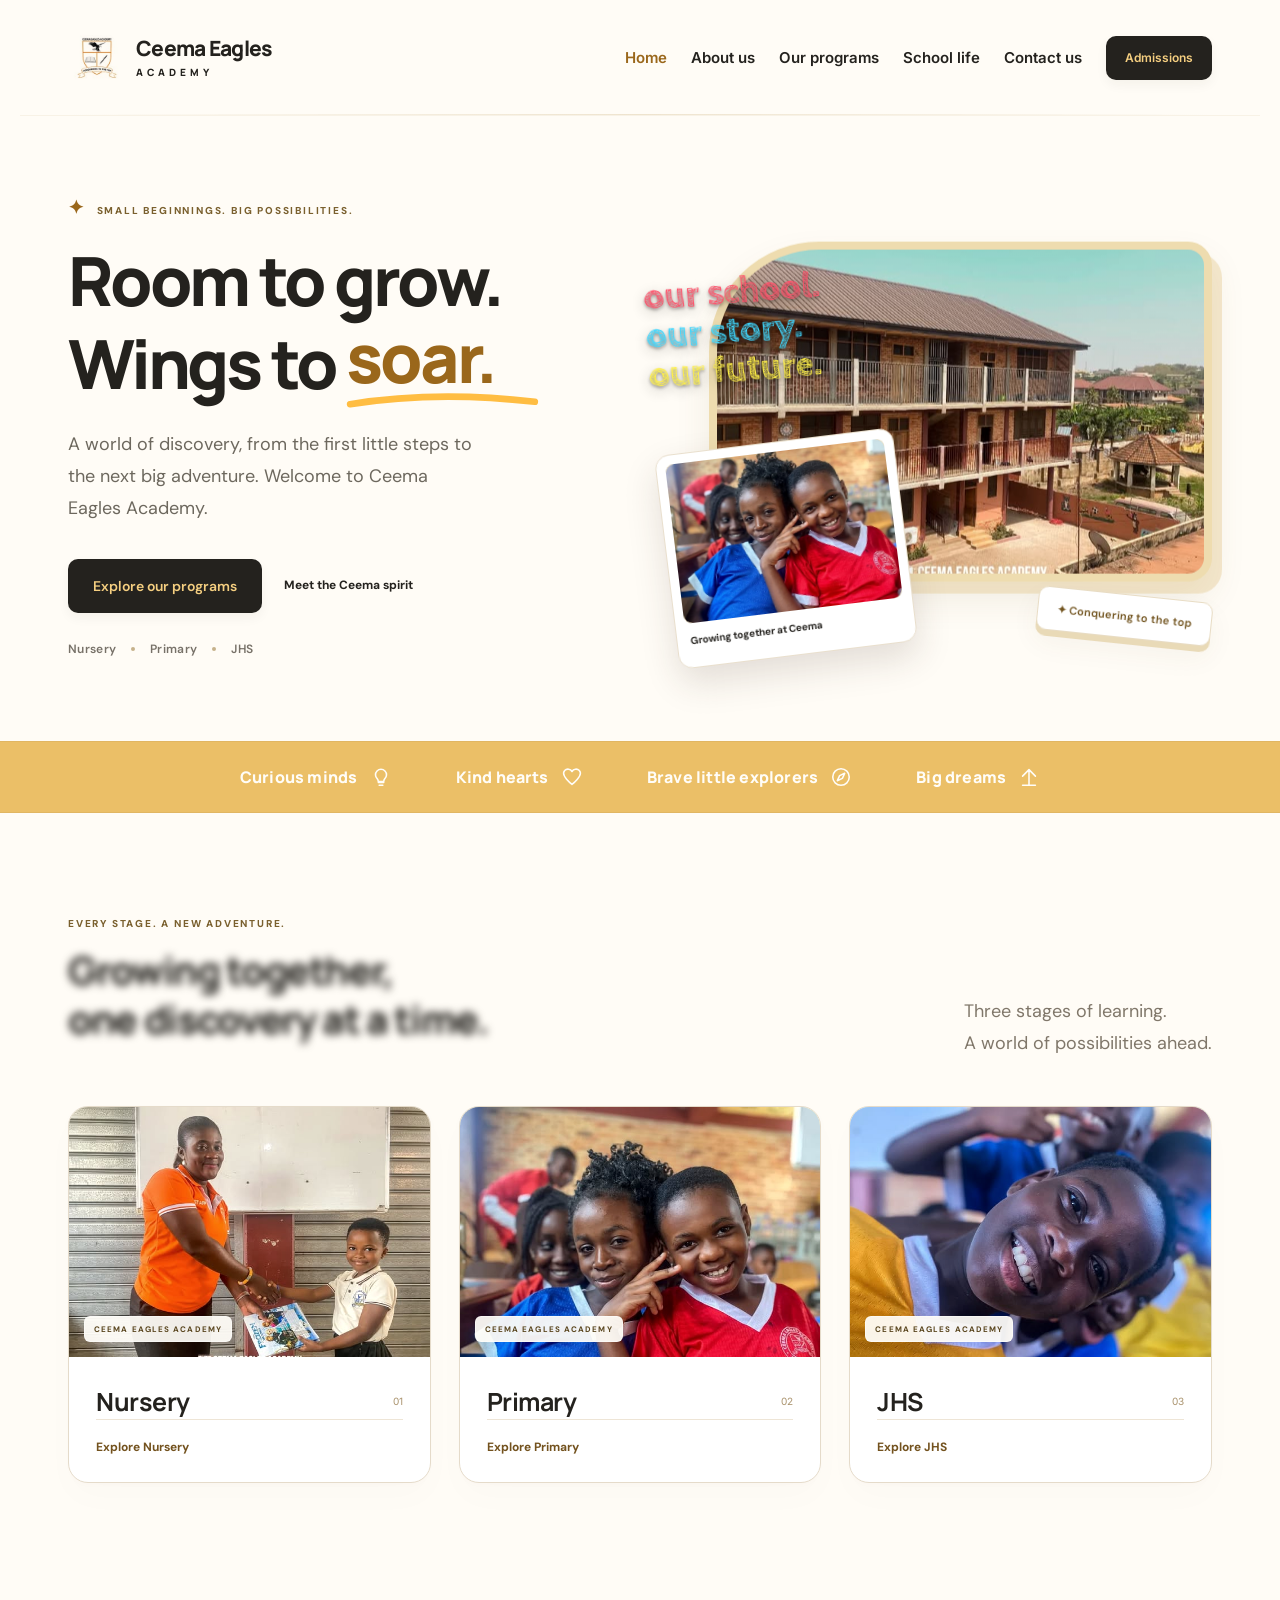
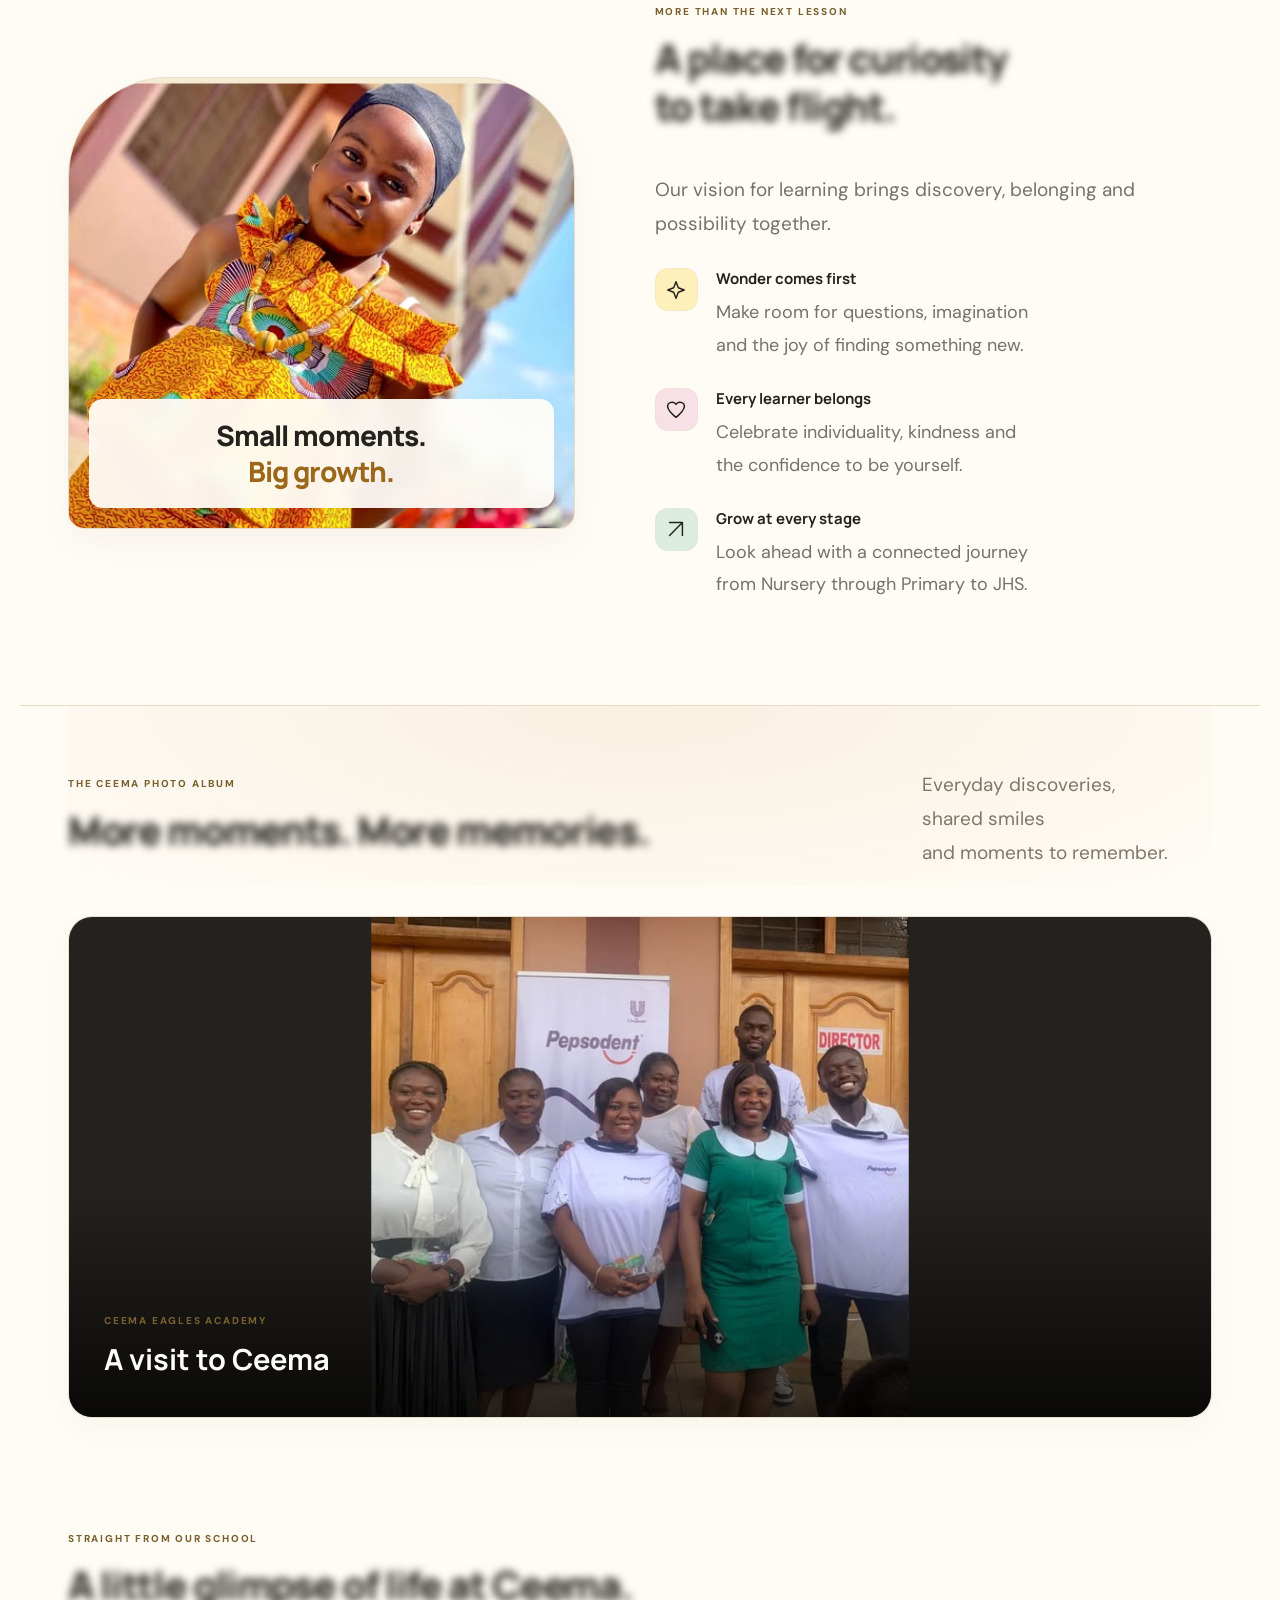
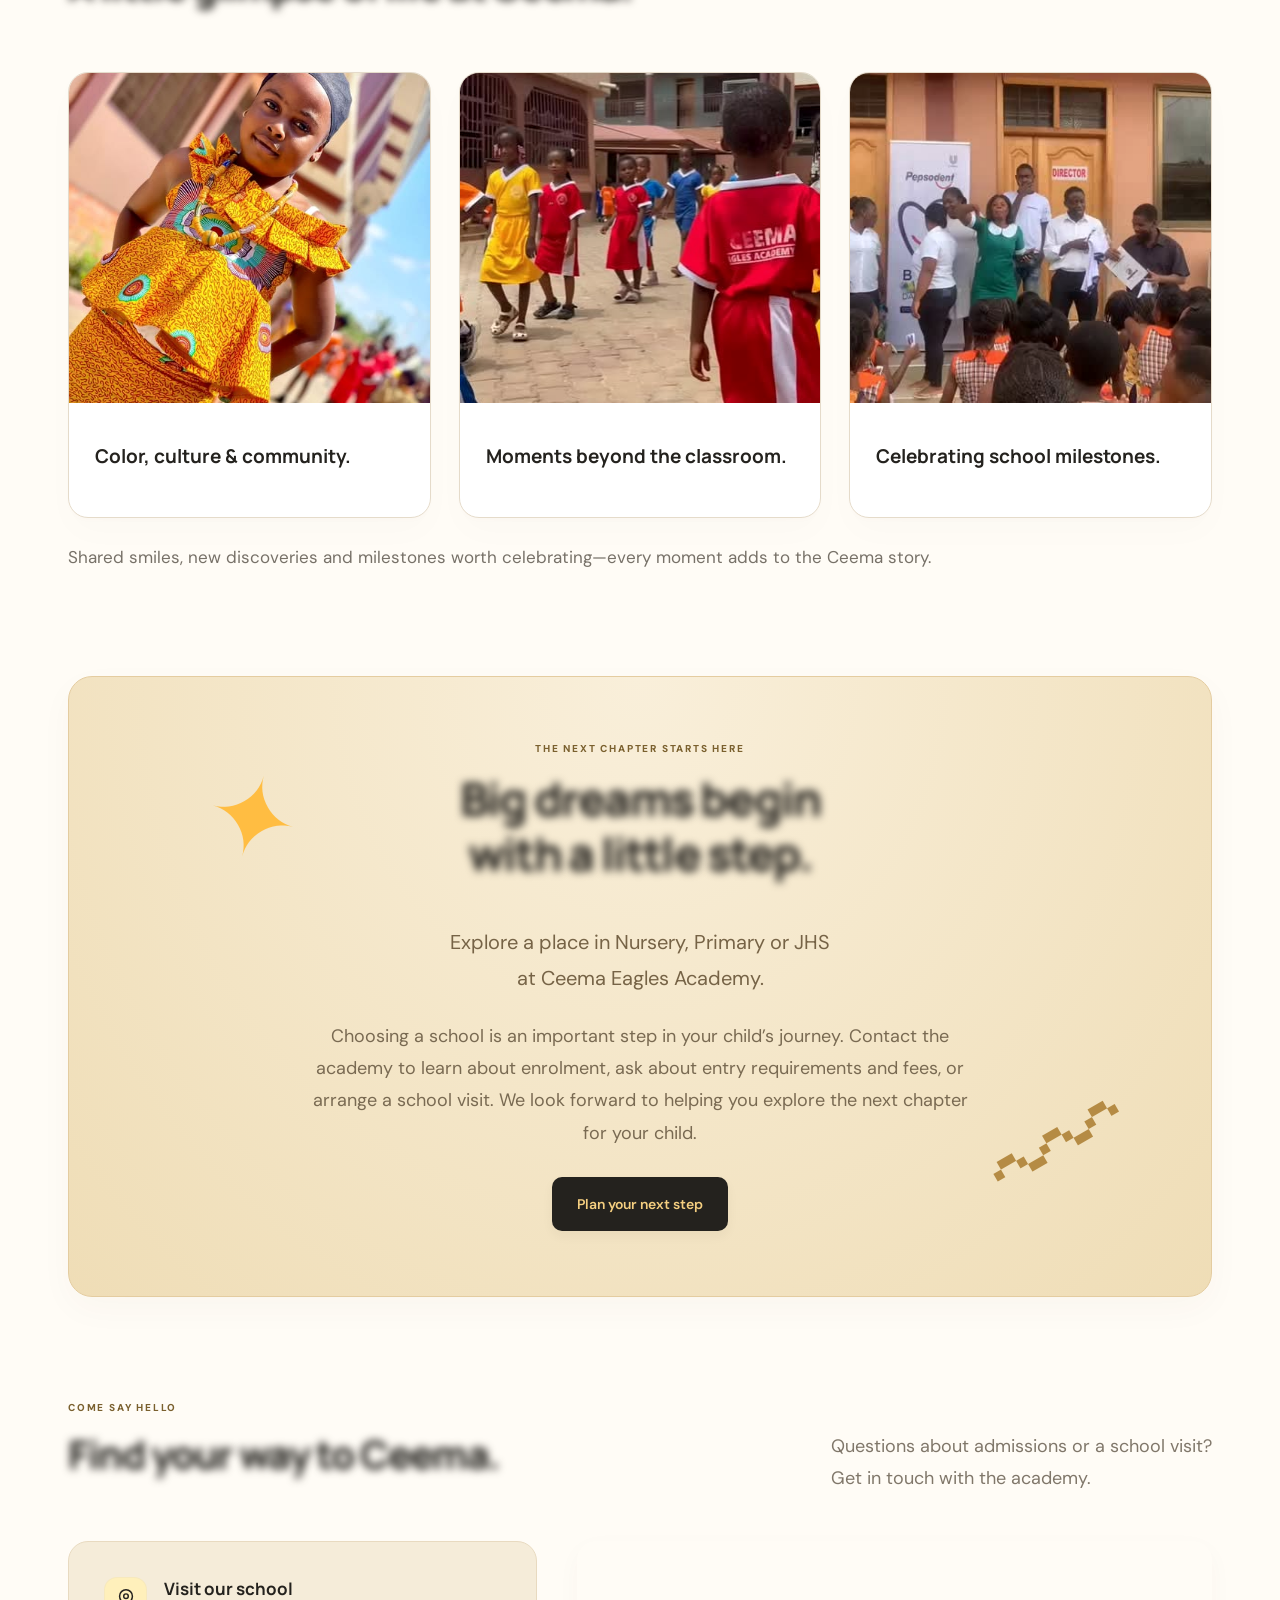
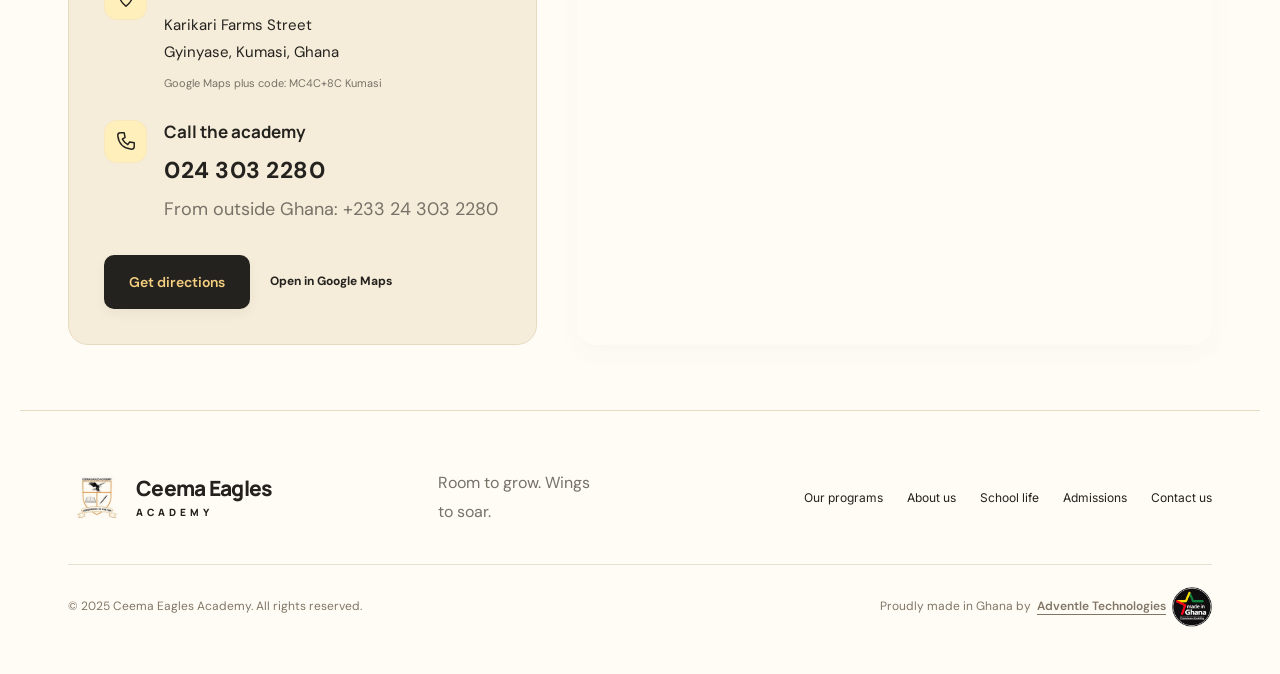
==== commit bd72cd97: "Refactor code structure for improved readability and maintainability" ====
--- a/index.html
+++ b/index.html
@@ -1,15 +1,305 @@
 <!doctype html>
 <html lang="en">
-<head><meta charset="utf-8"><meta name="viewport" content="width=device-width,initial-scale=1"><meta name="description" content="Explore Nursery, Primary and JHS at Ceema Eagles Academy."><title>Ceema Eagles Academy — Room to grow. Wings to soar.</title><link rel="stylesheet" href="styles.css?v=hero-slides-2"></head>
+<head>
+    <meta charset="utf-8">
+    <meta name="viewport" content="width=device-width,initial-scale=1">
+    <meta name="description" content="Explore Nursery, Primary and JHS at Ceema Eagles Academy.">
+    <title>Ceema Eagles Academy — Room to grow. Wings to soar.</title>
+    <link rel="icon" type="image/png" href="images/ceema-favicon.png">
+    <link rel="apple-touch-icon" href="images/ceema-favicon.png">
+    <link rel="stylesheet" href="styles.css?v=hero-slides-2">
+</head>
 <body class="home-page">
-<header class="header"><a class="brand" href="index.html" aria-label="Ceema Eagles Academy home"><img class="school-logo" src="images/ceema-logo.jpg" alt="Ceema Eagles Academy crest"><span>Ceema Eagles<small>ACADEMY</small></span></a><button class="menu" aria-expanded="false" aria-controls="nav">Menu </button><nav id="nav" aria-label="Main navigation"><a href="index.html">Home</a><a href="about.html">About us</a><a href="index.html#programs">Our programs</a><a href="index.html#school-life">School life</a><a href="contact.html">Contact us</a><button class="button small" data-admissions>Admissions </button></nav></header>
-<main>
-<section class="hero wrap" id="home"><div class="hero-copy"><div class="eyebrow"><span class="tiny-star">✦</span> SMALL BEGINNINGS. BIG POSSIBILITIES.</div><h1><span class="hero-line-reveal">Room to grow.</span><br><span class="hero-line-reveal hero-line-second">Wings to <span class="soar rotating-word" aria-label="soar"><span class="word-stage" aria-hidden="true"><span class="word-current">soar.</span></span><svg viewBox="0 0 240 22" aria-hidden="true"><path d="M5 15 Q110 -2 232 12"/></svg></span></span></h1><p>A world of discovery, from the first little steps to the next big adventure. Welcome to Ceema Eagles Academy.</p><div class="actions"><a class="button" href="#programs">Explore our programs </a><a class="text-link" href="#why">Meet the Ceema spirit </a></div><div class="levels"><span>Nursery</span><i></i><span>Primary</span><i></i><span>JHS</span></div></div>
-<div class="hero-art school-hero"><div class="art-label"><span class="chalk-coral">our school.</span><br><span class="chalk-blue">our story.</span><br><span class="chalk-yellow">our future.</span></div><div class="campus-photo hero-photo-stage" data-hero-slides="main" role="group" aria-label="Ceema school photo slideshow"><img class="hero-slide is-active" src="images/ceema-campus.webp" alt="Ceema Eagles Academy campus" aria-hidden="false" decoding="async"><img class="hero-slide" src="images/ceema-gathering.jpg" alt="Ceema school community gathering" aria-hidden="true" decoding="async"><img class="hero-slide" src="images/ceema-play.jpg" alt="Learners taking part in an outdoor activity" aria-hidden="true" decoding="async"><img class="hero-slide" src="images/ceema-culture.jpg" alt="A Ceema learner in cultural dress" aria-hidden="true" decoding="async"></div><a class="hero-photo" href="https://www.instagram.com/ceemaeaglesacademy/p/DDB2PVrtN_2/" target="_blank" rel="noopener"><div class="hero-mini-stage" data-hero-slides="mini" role="group" aria-label="Ceema learner photo slideshow"><img class="hero-slide is-active" src="images/ceema-friends.webp" alt="Ceema students together" aria-hidden="false" decoding="async"><img class="hero-slide" src="images/ceema-learner.webp" alt="A smiling Ceema learner" aria-hidden="true" decoding="async"><img class="hero-slide" src="images/ceema-award.webp" alt="A student presentation at Ceema" aria-hidden="true" decoding="async"></div><span>Growing together at Ceema</span></a><div class="floating-note">✦ Conquering to the top</div></div></section>
-<div class="ribbon" aria-label="Our school values"><span>Curious minds<svg viewBox="0 0 24 24" aria-hidden="true" fill="none" stroke="currentColor" stroke-width="1.7" stroke-linecap="round" stroke-linejoin="round"><path d="M9 18h6M10 21h4M8 14a6 6 0 1 1 8 0c-1 1-1 2-1 3H9c0-1 0-2-1-3Z"/></svg></span><span>Kind hearts<svg viewBox="0 0 24 24" aria-hidden="true" fill="none" stroke="currentColor" stroke-width="1.7" stroke-linecap="round" stroke-linejoin="round"><path d="M20 5a5 5 0 0 0-8 1 5 5 0 0 0-8-1c-5 5 8 15 8 15S25 10 20 5Z"/></svg></span><span>Brave little explorers<svg viewBox="0 0 24 24" aria-hidden="true" fill="none" stroke="currentColor" stroke-width="1.7" stroke-linecap="round" stroke-linejoin="round"><circle cx="12" cy="12" r="9"/><path d="m16 8-2.5 5.5L8 16l2.5-5.5Z"/></svg></span><span>Big dreams<svg viewBox="0 0 24 24" aria-hidden="true" fill="none" stroke="currentColor" stroke-width="1.7" stroke-linecap="round" stroke-linejoin="round"><path d="M12 21V4M5 11l7-7 7 7M5 21h14"/></svg></span></div>
-<section class="program-section wrap" id="programs"><div class="section-top"><div><div class="eyebrow">EVERY STAGE. A NEW ADVENTURE.</div><h2>Growing together,<br>one discovery at a time.</h2></div><p>Three stages of learning.<br>A world of possibilities ahead.</p></div><div class="program-grid"><article class="program nursery"><div class="card-art"><img src="images/ceema-learner.webp" alt="A smiling Ceema learner" loading="lazy" width="1260" height="840"><span class="photo-label">CEEMA EAGLES ACADEMY</span></div><div class="card-body"><div class="program-title"><h3>Nursery</h3><span>01</span></div><p>Little hands, big discoveries. Nursery marks the beginning of your child’s school journey, with new faces, shared experiences and a world of things to explore. Talk to the academy about the daily routine, learning activities and how to prepare your child for their first steps at Ceema.</p><button data-program="Nursery">Explore Nursery </button></div></article><article class="program primary"><div class="card-art"><img src="images/ceema-friends.webp" alt="Ceema students together" loading="lazy" width="1260" height="840"><span class="photo-label">CEEMA EAGLES ACADEMY</span></div><div class="card-body"><div class="program-title"><h3>Primary</h3><span>02</span></div><p>New questions, new skills. The Primary years are a time to build learning foundations, explore interests and grow alongside classmates. Discover this next stage at Ceema, and ask the academy about subjects, classroom activities and the transition from early learning to Primary.</p><button data-program="Primary">Explore Primary </button></div></article><article class="program jhs"><div class="card-art"><img src="images/ceema-award.webp" alt="A presentation at Ceema" loading="lazy" width="1260" height="840"><span class="photo-label">CEEMA EAGLES ACADEMY</span></div><div class="card-body"><div class="program-title"><h3>JHS</h3><span>03</span></div><p>Bigger ideas, wider horizons. Junior High School is the next chapter for learners preparing for the opportunities ahead. Explore JHS at Ceema and speak with the academy about subjects, entry requirements and how families can support their child through this stage of school.</p><button data-program="JHS">Explore JHS </button></div></article></div></section>
-<section class="why wrap" id="why"><div class="why-visual school-why"><img src="images/ceema-culture.jpg" alt="A Ceema student in colorful cultural dress" loading="lazy" width="480" height="640"><div class="visual-message">Small moments.<br><em>Big growth.</em></div></div><div class="why-copy"><div class="eyebrow">MORE THAN THE NEXT LESSON</div><h2>A place for curiosity<br>to take flight.</h2><p class="intro">Our vision for learning brings discovery, belonging and possibility together.</p><div class="value"><span class="value-icon yellow"><svg viewBox="0 0 24 24" aria-hidden="true" fill="none" stroke="currentColor" stroke-width="1.6" stroke-linecap="round" stroke-linejoin="round"><path d="m12 3 2.5 6.5L21 12l-6.5 2.5L12 21l-2.5-6.5L3 12l6.5-2.5Z"/></svg></span><div><h3>Wonder comes first</h3><p>Make room for questions, imagination and the joy of finding something new.</p></div></div><div class="value"><span class="value-icon pink"><svg viewBox="0 0 24 24" aria-hidden="true" fill="none" stroke="currentColor" stroke-width="1.6" stroke-linecap="round" stroke-linejoin="round"><path d="M20 5a5 5 0 0 0-8 1 5 5 0 0 0-8-1c-5 5 8 15 8 15S25 10 20 5Z"/></svg></span><div><h3>Every learner belongs</h3><p>Celebrate individuality, kindness and the confidence to be yourself.</p></div></div><div class="value"><span class="value-icon green"><svg viewBox="0 0 24 24" aria-hidden="true" fill="none" stroke="currentColor" stroke-width="1.6" stroke-linecap="round" stroke-linejoin="round"><path d="M5 19 19 5M5 5h14v14"/></svg></span><div><h3>Grow at every stage</h3><p>Look ahead with a connected journey from Nursery through Primary to JHS.</p></div></div></div></section>
-<section class="gallery-section wrap" id="gallery"><div class="section-top"><div><div class="eyebrow">THE CEEMA PHOTO ALBUM</div><h2>More moments. More memories.</h2></div><p>Everyday discoveries, shared smiles<br>and moments to remember.</p></div><div class="school-carousel" role="region" aria-roledescription="carousel" aria-label="Ceema school photo slideshow"><div class="carousel-stage"><figure class="gallery-slide is-active" role="group" aria-roledescription="slide" aria-label="1 of 6" aria-hidden="false"><img src="images/ceema-community.webp" alt="Members of the school community together" loading="lazy"><figcaption><span class="eyebrow">CEEMA EAGLES ACADEMY</span><h3>A visit to Ceema</h3><a href="https://www.instagram.com/ceemaeaglesacademy/p/DKMjunDqNCJ/" target="_blank" rel="noopener" tabindex="0">View original post ↗</a></figcaption></figure><figure class="gallery-slide" role="group" aria-roledescription="slide" aria-label="2 of 6" aria-hidden="true"><img src="images/ceema-gathering.jpg" alt="A school gathering at Ceema Eagles Academy" loading="lazy"><figcaption><span class="eyebrow">CEEMA EAGLES ACADEMY</span><h3>Together on campus</h3><a href="https://www.instagram.com/ceemaeaglesacademy/reel/DKMkSynKAak/" target="_blank" rel="noopener" tabindex="-1">View original post ↗</a></figcaption></figure><figure class="gallery-slide" role="group" aria-roledescription="slide" aria-label="3 of 6" aria-hidden="true"><img src="images/ceema-culture.jpg" alt="A Ceema student in cultural dress" loading="lazy"><figcaption><span class="eyebrow">CEEMA EAGLES ACADEMY</span><h3>Color & culture</h3><a href="https://www.instagram.com/ceemaeaglesacademy/p/DRDhAelCm3T/" target="_blank" rel="noopener" tabindex="-1">View original post ↗</a></figcaption></figure><figure class="gallery-slide" role="group" aria-roledescription="slide" aria-label="4 of 6" aria-hidden="true"><img src="images/ceema-play.jpg" alt="Ceema students taking part in an outdoor activity" loading="lazy"><figcaption><span class="eyebrow">CEEMA EAGLES ACADEMY</span><h3>School life outdoors</h3><a href="https://www.instagram.com/ceemaeaglesacademy/reel/DHjuYRAtoex/" target="_blank" rel="noopener" tabindex="-1">View original post ↗</a></figcaption></figure><figure class="gallery-slide" role="group" aria-roledescription="slide" aria-label="5 of 6" aria-hidden="true"><img src="images/ceema-award.webp" alt="A presentation to a Ceema student" loading="lazy"><figcaption><span class="eyebrow">CEEMA EAGLES ACADEMY</span><h3>A moment of recognition</h3><a href="https://www.instagram.com/ceemaeaglesacademy/p/DBxAy8BNH5X/" target="_blank" rel="noopener" tabindex="-1">View original post ↗</a></figcaption></figure><figure class="gallery-slide" role="group" aria-roledescription="slide" aria-label="6 of 6" aria-hidden="true"><img src="images/ceema-campus.webp" alt="The Ceema Eagles Academy campus" loading="lazy"><figcaption><span class="eyebrow">CEEMA EAGLES ACADEMY</span><h3>Our Kumasi campus</h3><a href="https://www.instagram.com/ceemaeaglesacademy/p/DD8PUPWq7bN/" target="_blank" rel="noopener" tabindex="-1">View original post ↗</a></figcaption></figure></div><div class="carousel-controls"><div class="slide-arrows"><button type="button" id="slide-prev" aria-label="Previous photo">Previous photo</button><button type="button" id="slide-next" aria-label="Next photo">Next photo</button></div><div class="slide-dots" aria-label="Choose a photo"><button type="button" data-slide="0" aria-label="Show photo 1" aria-pressed="true">1</button><button type="button" data-slide="1" aria-label="Show photo 2" aria-pressed="false">2</button><button type="button" data-slide="2" aria-label="Show photo 3" aria-pressed="false">3</button><button type="button" data-slide="3" aria-label="Show photo 4" aria-pressed="false">4</button><button type="button" data-slide="4" aria-label="Show photo 5" aria-pressed="false">5</button><button type="button" data-slide="5" aria-label="Show photo 6" aria-pressed="false">6</button></div><button class="slideshow-toggle" id="slide-toggle" type="button">Pause slideshow</button></div><p class="sr-only" id="slide-status" role="status" aria-live="polite"></p></div></section><section class="school-life wrap" id="school-life"><div class="section-top"><div><div class="eyebrow">STRAIGHT FROM OUR SCHOOL</div><h2>A little glimpse of life at Ceema.</h2></div><a class="text-link" href="https://www.instagram.com/ceemaeaglesacademy/" target="_blank" rel="noopener">Explore school moments</a></div><div class="life-grid"><a class="life-card" href="https://www.instagram.com/ceemaeaglesacademy/p/DRDhAelCm3T/" target="_blank" rel="noopener"><img src="images/ceema-culture.jpg" alt="Ceema student in cultural dress" loading="lazy" width="480" height="640"><div><h3>Color, culture &amp; community.</h3><span class="text-link">View the school’s post ↗</span></div></a><a class="life-card" href="https://www.instagram.com/ceemaeaglesacademy/reel/DHjuYRAtoex/" target="_blank" rel="noopener"><img src="images/ceema-play.jpg" alt="Ceema students taking part in an outdoor activity" loading="lazy" width="361" height="640"><div><h3>Moments beyond the classroom.</h3><span class="text-link">Watch the school’s reel ▶</span></div></a><div class="life-card"><div class="video-wrap"><iframe src="https://www.tiktok.com/player/v1/7686476976068103445?autoplay=0&amp;rel=0" title="Ceema Eagles Academy graduation staff parade TikTok post" loading="lazy" allow="fullscreen" allowfullscreen></iframe></div><div><h3>Celebrating school milestones.</h3><a class="text-link" href="https://www.tiktok.com/@ceema.eagles.acad/photo/7686476976068103445" target="_blank" rel="noopener">Open the graduation post</a></div></div></div><p class="embed-note">Shared smiles, new discoveries and milestones worth celebrating—every moment adds to the Ceema story.</p></section><section class="admissions wrap" id="admissions"><span class="cta-star">✦</span><div class="eyebrow">THE NEXT CHAPTER STARTS HERE</div><h2>Big dreams begin<br>with a little step.</h2><p>Explore a place in Nursery, Primary or JHS<br>at Ceema Eagles Academy.</p><p class="admissions-description">Choosing a school is an important step in your child’s journey. Contact the academy to learn about enrolment, ask about entry requirements and fees, or arrange a school visit. We look forward to helping you explore the next chapter for your child.</p><button class="button" data-admissions>Plan your next step </button><span class="cta-loop" aria-hidden="true">〰</span></section>
-<section class="contact wrap" id="contact"><div class="section-top"><div><div class="eyebrow">COME SAY HELLO</div><h2>Find your way to Ceema.</h2></div><p>Questions about admissions or a school visit?<br>Get in touch with the academy.</p></div><div class="contact-grid"><div class="contact-info"><div class="contact-row"><span class="value-icon yellow"><svg viewBox="0 0 24 24" aria-hidden="true" fill="none" stroke="currentColor" stroke-width="1.6" stroke-linecap="round" stroke-linejoin="round"><path d="M19 10c0 5-7 11-7 11S5 15 5 10a7 7 0 1 1 14 0Z"/><circle cx="12" cy="10" r="2.5"/></svg></span><div><h3>Visit our school</h3><address>Karikari Farms Street<br>Gyinyase, Kumasi, Ghana</address><span class="plus-code">Google Maps plus code: MC4C+8C Kumasi</span></div></div><div class="contact-row"><span class="value-icon yellow"><svg viewBox="0 0 24 24" aria-hidden="true" fill="none" stroke="currentColor" stroke-width="1.6" stroke-linecap="round" stroke-linejoin="round"><path d="M6 3h4l1 5-3 2a15 15 0 0 0 6 6l2-3 5 1v4a3 3 0 0 1-3 3C9 20 4 15 3 6a3 3 0 0 1 3-3Z"/></svg></span><div><h3>Call the academy</h3><a class="phone-link" href="tel:+233243032280">024 303 2280</a><p>From outside Ghana: +233 24 303 2280</p></div></div><div class="contact-actions"><a class="button" href="https://www.google.com/maps/dir/?api=1&amp;destination=6.6558609%2C-1.5789495" target="_blank" rel="noopener">Get directions </a><a class="text-link" href="https://www.google.com/maps/place/Ceema+Eagles+Academy/@6.6558609,-1.5789495,17z/data=!3m1!4b1!4m6!3m5!1s0xfdb935dd58e1cf9:0x9bf83b65ec962b89!8m2!3d6.6558609!4d-1.5789495!16s%2Fg%2F11ll5yh9nz" target="_blank" rel="noopener">Open in Google Maps</a></div></div><iframe class="school-map" title="Ceema Eagles Academy location on Google Maps" src="https://www.google.com/maps/embed?pb=!1m18!1m12!1m3!1d3962.927881517812!2d-1.5789495000000002!3d6.6558608999999995!2m3!1f0!2f0!3f0!3m2!1i1024!2i768!4f13.1!3m3!1m2!1s0xfdb935dd58e1cf9%3A0x9bf83b65ec962b89!2sCeema%20Eagles%20Academy!5e0!3m2!1sen!2sgh!4v1791801477818!5m2!1sen!2sgh" width="600" height="450" style="border:0" allowfullscreen loading="lazy" referrerpolicy="strict-origin-when-cross-origin"></iframe></div></section></main><footer class="wrap"><div class="footer-main"><a class="brand" href="index.html#home"><img class="school-logo" src="images/ceema-logo.jpg" alt="Ceema Eagles Academy crest"><span>Ceema Eagles<small>ACADEMY</small></span></a><p>Room to grow. Wings to soar.</p><div><a href="index.html#programs">Our programs</a><a href="about.html">About us</a><a href="index.html#school-life">School life</a><a href="index.html#admissions">Admissions</a><a href="contact.html">Contact us</a></div></div><div class="footer-bottom"><span>© 2025 Ceema Eagles Academy. All rights reserved.</span><span>Proudly made by <a href="https://adventle.tech/" target="_blank" rel="noopener">Adventle Technologies</a></span></div></footer>
-<dialog id="details"><button class="close" aria-label="Close dialog">Close dialog</button><div class="eyebrow">YOUR NEXT LITTLE STEP</div><h2 id="dialog-title">Let’s explore admissions.</h2><p id="dialog-copy"></p><h3>Before you get in touch</h3><ul><li>Choose the learning stage you’re interested in.</li><li>Prepare your questions about entry requirements, fees and school visits.</li><li>Confirm application dates and documents directly with the academy.</li></ul><div class="notice">Call <a href="tel:+233243032280">024 303 2280</a> to ask about admissions or arrange a visit. <a href="contact.html" class="dialog-contact">View location and directions ↗</a>. This preview does not submit an application.</div><button class="button close-action">Got it </button></dialog>
-<script src="script.js?v=hero-slides-2"></script></body></html>
+    <header class="header">
+        <a class="brand" href="index.html" aria-label="Ceema Eagles Academy home">
+            <img class="school-logo" src="images/ceema-logo.jpg" alt="Ceema Eagles Academy crest">
+            <span>Ceema Eagles<small>ACADEMY</small></span>
+        </a>
+        <button class="menu" aria-expanded="false" aria-controls="nav">Menu </button>
+        <nav id="nav" aria-label="Main navigation">
+            <a href="index.html">Home</a>
+            <a href="about.html">About us</a>
+            <a href="index.html#programs">Our programs</a>
+            <a href="index.html#school-life">School life</a>
+            <a href="contact.html">Contact us</a>
+            <button class="button small" data-admissions>Admissions </button>
+        </nav>
+    </header>
+    <main>
+        <section class="hero wrap" id="home">
+            <div class="hero-copy">
+                <div class="eyebrow">
+                    <span class="tiny-star">✦</span> SMALL BEGINNINGS. BIG POSSIBILITIES.
+                </div>
+                <h1>
+                    <span class="hero-line-reveal">Room to grow.</span><br>
+                    <span class="hero-line-reveal hero-line-second">Wings to <span class="soar rotating-word" aria-label="soar"><span class="word-stage" aria-hidden="true"><span class="word-current">soar.</span></span><svg viewBox="0 0 240 22" aria-hidden="true"><path d="M5 15 Q110 -2 232 12"/></svg></span></span>
+                </h1>
+                <p>A world of discovery, from the first little steps to the next big adventure. Welcome to Ceema Eagles Academy.</p>
+                <div class="actions">
+                    <a class="button" href="#programs">Explore our programs </a>
+                    <a class="text-link" href="#why">Meet the Ceema spirit </a>
+                </div>
+                <div class="levels">
+                    <span>Nursery</span>
+                    <i></i>
+                    <span>Primary</span>
+                    <i></i>
+                    <span>JHS</span>
+                </div>
+            </div>
+            <div class="hero-art school-hero">
+                <div class="art-label">
+                    <span class="chalk-coral">our school.</span><br>
+                    <span class="chalk-blue">our story.</span><br>
+                    <span class="chalk-yellow">our future.</span>
+                </div>
+                <div class="campus-photo hero-photo-stage" data-hero-slides="main" role="group" aria-label="Ceema school photo slideshow">
+                    <img class="hero-slide is-active" src="images/ceema-campus.webp" alt="Ceema Eagles Academy campus" aria-hidden="false" decoding="async">
+                    <img class="hero-slide" src="images/ceema-gathering.jpg" alt="Ceema school community gathering" aria-hidden="true" decoding="async">
+                    <img class="hero-slide" src="images/ceema-play.jpg" alt="Learners taking part in an outdoor activity" aria-hidden="true" decoding="async">
+                    <img class="hero-slide" src="images/ceema-culture.jpg" alt="A Ceema learner in cultural dress" aria-hidden="true" decoding="async">
+                </div>
+                <div class="hero-photo">
+                    <div class="hero-mini-stage" data-hero-slides="mini" role="group" aria-label="Ceema learner photo slideshow">
+                        <img class="hero-slide is-active" src="images/ceema-friends.webp" alt="Ceema students together" aria-hidden="false" decoding="async">
+                        <img class="hero-slide" src="images/ceema-learner.webp" alt="A smiling Ceema learner" aria-hidden="true" decoding="async">
+                        <img class="hero-slide" src="images/ceema-award.webp" alt="A student presentation at Ceema" aria-hidden="true" decoding="async">
+                    </div>
+                    <span>Growing together at Ceema</span>
+                </div>
+                <div class="floating-note">✦ Conquering to the top</div>
+            </div>
+        </section>
+        <div class="ribbon" aria-label="Our school values">
+            <span>Curious minds<svg viewBox="0 0 24 24" aria-hidden="true" fill="none" stroke="currentColor" stroke-width="1.7" stroke-linecap="round" stroke-linejoin="round"><path d="M9 18h6M10 21h4M8 14a6 6 0 1 1 8 0c-1 1-1 2-1 3H9c0-1 0-2-1-3Z"/></svg></span>
+            <span>Kind hearts<svg viewBox="0 0 24 24" aria-hidden="true" fill="none" stroke="currentColor" stroke-width="1.7" stroke-linecap="round" stroke-linejoin="round"><path d="M20 5a5 5 0 0 0-8 1 5 5 0 0 0-8-1c-5 5 8 15 8 15S25 10 20 5Z"/></svg></span>
+            <span>Brave little explorers<svg viewBox="0 0 24 24" aria-hidden="true" fill="none" stroke="currentColor" stroke-width="1.7" stroke-linecap="round" stroke-linejoin="round"><circle cx="12" cy="12" r="9"/><path d="m16 8-2.5 5.5L8 16l2.5-5.5Z"/></svg></span>
+            <span>Big dreams<svg viewBox="0 0 24 24" aria-hidden="true" fill="none" stroke="currentColor" stroke-width="1.7" stroke-linecap="round" stroke-linejoin="round"><path d="M12 21V4M5 11l7-7 7 7M5 21h14"/></svg></span>
+        </div>
+        <section class="program-section wrap" id="programs">
+            <div class="section-top">
+                <div>
+                    <div class="eyebrow">EVERY STAGE. A NEW ADVENTURE.</div>
+                    <h2>Growing together,<br>one discovery at a time.</h2>
+                </div>
+                <p>Three stages of learning.<br>A world of possibilities ahead.</p>
+            </div>
+            <div class="program-grid">
+                <article class="program nursery">
+                    <div class="card-art">
+                        <img src="images/ceema-award.webp" alt="A presentation at Ceema" loading="lazy" width="1260" height="840">
+                        <span class="photo-label">CEEMA EAGLES ACADEMY</span>
+                    </div>
+                    <div class="card-body">
+                        <div class="program-title">
+                            <h3>Nursery</h3>
+                            <span>01</span>
+                        </div>
+                        <button data-program="Nursery">Explore Nursery </button>
+                    </div>
+                </article>
+                <article class="program primary">
+                    <div class="card-art">
+                        <img src="images/ceema-friends.webp" alt="Ceema students together" loading="lazy" width="1260" height="840">
+                        <span class="photo-label">CEEMA EAGLES ACADEMY</span>
+                    </div>
+                    <div class="card-body">
+                        <div class="program-title">
+                            <h3>Primary</h3>
+                            <span>02</span>
+                        </div>
+                        <button data-program="Primary">Explore Primary </button>
+                    </div>
+                </article>
+                <article class="program jhs">
+                    <div class="card-art">
+                        <img src="images/ceema-learner.webp" alt="A smiling Ceema learner" loading="lazy" width="1260" height="840">
+                        <span class="photo-label">CEEMA EAGLES ACADEMY</span>
+                    </div>
+                    <div class="card-body">
+                        <div class="program-title">
+                            <h3>JHS</h3>
+                            <span>03</span>
+                        </div>
+                        <button data-program="JHS">Explore JHS </button>
+                    </div>
+                </article>
+            </div>
+        </section>
+        <section class="why wrap" id="why">
+            <div class="why-visual school-why">
+                <img src="images/ceema-culture.jpg" alt="A Ceema student in colorful cultural dress" loading="lazy" width="480" height="640">
+                <div class="visual-message">Small moments.<br><em>Big growth.</em></div>
+            </div>
+            <div class="why-copy">
+                <div class="eyebrow">MORE THAN THE NEXT LESSON</div>
+                <h2>A place for curiosity<br>to take flight.</h2>
+                <p class="intro">Our vision for learning brings discovery, belonging and possibility together.</p>
+                <div class="value">
+                    <span class="value-icon yellow"><svg viewBox="0 0 24 24" aria-hidden="true" fill="none" stroke="currentColor" stroke-width="1.6" stroke-linecap="round" stroke-linejoin="round"><path d="m12 3 2.5 6.5L21 12l-6.5 2.5L12 21l-2.5-6.5L3 12l6.5-2.5Z"/></svg></span>
+                    <div><h3>Wonder comes first</h3><p>Make room for questions, imagination and the joy of finding something new.</p></div>
+                </div>
+                <div class="value">
+                    <span class="value-icon pink"><svg viewBox="0 0 24 24" aria-hidden="true" fill="none" stroke="currentColor" stroke-width="1.6" stroke-linecap="round" stroke-linejoin="round"><path d="M20 5a5 5 0 0 0-8 1 5 5 0 0 0-8-1c-5 5 8 15 8 15S25 10 20 5Z"/></svg></span>
+                    <div><h3>Every learner belongs</h3><p>Celebrate individuality, kindness and the confidence to be yourself.</p></div>
+                </div>
+                <div class="value">
+                    <span class="value-icon green"><svg viewBox="0 0 24 24" aria-hidden="true" fill="none" stroke="currentColor" stroke-width="1.6" stroke-linecap="round" stroke-linejoin="round"><path d="M5 19 19 5M5 5h14v14"/></svg></span>
+                    <div><h3>Grow at every stage</h3><p>Look ahead with a connected journey from Nursery through Primary to JHS.</p></div>
+                </div>
+            </div>
+        </section>
+        <section class="gallery-section wrap" id="gallery">
+            <div class="section-top">
+                <div>
+                    <div class="eyebrow">THE CEEMA PHOTO ALBUM</div>
+                    <h2>More moments. More memories.</h2>
+                </div>
+                <p>Everyday discoveries, shared smiles<br>and moments to remember.</p>
+            </div>
+            <div class="school-carousel" role="region" aria-roledescription="carousel" aria-label="Ceema school photo slideshow">
+                <div class="carousel-stage">
+                    <figure class="gallery-slide is-active" role="group" aria-roledescription="slide" aria-label="1 of 6" aria-hidden="false">
+                        <img src="images/ceema-community.webp" alt="Members of the school community together" loading="lazy">
+                        <figcaption><span class="eyebrow">CEEMA EAGLES ACADEMY</span><h3>A visit to Ceema</h3></figcaption>
+                    </figure>
+                    <figure class="gallery-slide" role="group" aria-roledescription="slide" aria-label="2 of 6" aria-hidden="true">
+                        <img src="images/ceema-gathering.jpg" alt="A school gathering at Ceema Eagles Academy" loading="lazy">
+                        <figcaption><span class="eyebrow">CEEMA EAGLES ACADEMY</span><h3>Together on campus</h3></figcaption>
+                    </figure>
+                    <figure class="gallery-slide" role="group" aria-roledescription="slide" aria-label="3 of 6" aria-hidden="true">
+                        <img src="images/ceema-culture.jpg" alt="A Ceema student in cultural dress" loading="lazy">
+                        <figcaption><span class="eyebrow">CEEMA EAGLES ACADEMY</span><h3>Color &amp; culture</h3></figcaption>
+                    </figure>
+                    <figure class="gallery-slide" role="group" aria-roledescription="slide" aria-label="4 of 6" aria-hidden="true">
+                        <img src="images/ceema-play.jpg" alt="Ceema students taking part in an outdoor activity" loading="lazy">
+                        <figcaption><span class="eyebrow">CEEMA EAGLES ACADEMY</span><h3>School life outdoors</h3></figcaption>
+                    </figure>
+                    <figure class="gallery-slide" role="group" aria-roledescription="slide" aria-label="5 of 6" aria-hidden="true">
+                        <img src="images/ceema-award.webp" alt="A presentation to a Ceema student" loading="lazy">
+                        <figcaption><span class="eyebrow">CEEMA EAGLES ACADEMY</span><h3>A moment of recognition</h3></figcaption>
+                    </figure>
+                    <figure class="gallery-slide" role="group" aria-roledescription="slide" aria-label="6 of 6" aria-hidden="true">
+                        <img src="images/ceema-campus.webp" alt="The Ceema Eagles Academy campus" loading="lazy">
+                        <figcaption><span class="eyebrow">CEEMA EAGLES ACADEMY</span><h3>Our Kumasi campus</h3></figcaption>
+                    </figure>
+                </div>
+            </div>
+        </section>
+        <section class="school-life wrap" id="school-life">
+            <div class="section-top">
+                <div>
+                    <div class="eyebrow">STRAIGHT FROM OUR SCHOOL</div>
+                    <h2>A little glimpse of life at Ceema.</h2>
+                </div>
+            </div>
+            <div class="life-grid">
+                <div class="life-card">
+                    <img src="images/ceema-culture.jpg" alt="Ceema student in cultural dress" loading="lazy" width="480" height="640">
+                    <div>
+                        <h3>Color, culture &amp; community.</h3>
+                    </div>
+                </div>
+                <div class="life-card">
+                    <img src="images/ceema-play.jpg" alt="Ceema students taking part in an outdoor activity" loading="lazy" width="361" height="640">
+                    <div>
+                        <h3>Moments beyond the classroom.</h3>
+                    </div>
+                </div>
+                <div class="life-card">
+                    <img src="images/ceema-gathering.jpg" alt="A school gathering at Ceema Eagles Academy" loading="lazy">
+                    <div>
+                        <h3>Celebrating school milestones.</h3>
+                    </div>
+                </div>
+            </div>
+            <p class="embed-note">Shared smiles, new discoveries and milestones worth celebrating—every moment adds to the Ceema story.</p>
+        </section>
+        <section class="admissions wrap" id="admissions">
+            <span class="cta-star">✦</span>
+            <div class="eyebrow">THE NEXT CHAPTER STARTS HERE</div>
+            <h2>Big dreams begin<br>with a little step.</h2>
+            <p>Explore a place in Nursery, Primary or JHS<br>at Ceema Eagles Academy.</p>
+            <p class="admissions-description">Choosing a school is an important step in your child’s journey. Contact the academy to learn about enrolment, ask about entry requirements and fees, or arrange a school visit. We look forward to helping you explore the next chapter for your child.</p>
+            <button class="button" data-admissions>Plan your next step </button>
+            <span class="cta-loop" aria-hidden="true">〰</span>
+        </section>
+        <section class="contact wrap" id="contact">
+            <div class="section-top">
+                <div>
+                    <div class="eyebrow">COME SAY HELLO</div>
+                    <h2>Find your way to Ceema.</h2>
+                </div>
+                <p>Questions about admissions or a school visit?<br>Get in touch with the academy.</p>
+            </div>
+            <div class="contact-grid">
+                <div class="contact-info">
+                    <div class="contact-row">
+                        <span class="value-icon yellow"><svg viewBox="0 0 24 24" aria-hidden="true" fill="none" stroke="currentColor" stroke-width="1.6" stroke-linecap="round" stroke-linejoin="round"><path d="M19 10c0 5-7 11-7 11S5 15 5 10a7 7 0 1 1 14 0Z"/>
+                            <circle cx="12" cy="10" r="2.5"/></svg>
+                        </span>
+                        <div>
+                            <h3>Visit our school</h3>
+                            <address>Karikari Farms Street<br>Gyinyase, Kumasi, Ghana</address>
+                            <span class="plus-code">Google Maps plus code: MC4C+8C Kumasi</span>
+                        </div>
+                    </div>
+                    <div class="contact-row">
+                        <span class="value-icon yellow"><svg viewBox="0 0 24 24" aria-hidden="true" fill="none" stroke="currentColor" stroke-width="1.6" stroke-linecap="round" stroke-linejoin="round"><path d="M6 3h4l1 5-3 2a15 15 0 0 0 6 6l2-3 5 1v4a3 3 0 0 1-3 3C9 20 4 15 3 6a3 3 0 0 1 3-3Z"/></svg></span>
+                        <div><h3>Call the academy</h3>
+                            <a class="phone-link" href="tel:+233243032280">024 303 2280</a>
+                            <p>From outside Ghana: +233 24 303 2280</p>
+                        </div>
+                    </div>
+                    <div class="contact-actions">
+                        <a class="button" href="https://www.google.com/maps/dir/?api=1&amp;destination=6.6558609%2C-1.5789495" target="_blank" rel="noopener">Get directions </a>
+                        <a class="text-link" href="https://www.google.com/maps/place/Ceema+Eagles+Academy/@6.6558609,-1.5789495,17z/data=!3m1!4b1!4m6!3m5!1s0xfdb935dd58e1cf9:0x9bf83b65ec962b89!8m2!3d6.6558609!4d-1.5789495!16s%2Fg%2F11ll5yh9nz" target="_blank" rel="noopener">Open in Google Maps</a>
+                    </div>
+                </div>
+                <iframe class="school-map" title="Ceema Eagles Academy location on Google Maps" src="https://www.google.com/maps/embed?pb=!1m18!1m12!1m3!1d3962.927881517812!2d-1.5789495000000002!3d6.6558608999999995!2m3!1f0!2f0!3f0!3m2!1i1024!2i768!4f13.1!3m3!1m2!1s0xfdb935dd58e1cf9%3A0x9bf83b65ec962b89!2sCeema%20Eagles%20Academy!5e0!3m2!1sen!2sgh!4v1791801477818!5m2!1sen!2sgh" width="600" height="450" style="border:0" allowfullscreen loading="lazy" referrerpolicy="strict-origin-when-cross-origin"></iframe>
+            </div>
+        </section>
+    </main>
+    <footer class="wrap">
+        <div class="footer-main">
+            <a class="brand" href="index.html#home">
+                <img class="school-logo" src="images/ceema-logo.jpg" alt="Ceema Eagles Academy crest">
+                <span>Ceema Eagles<small>ACADEMY</small></span>
+            </a>
+            <p>Room to grow. Wings to soar.</p>
+            <div>
+                <a href="index.html#programs">Our programs</a>
+                <a href="about.html">About us</a>
+                <a href="index.html#school-life">School life</a>
+                <a href="index.html#admissions">Admissions</a>
+                <a href="contact.html">Contact us</a>
+            </div>
+        </div>
+        <div class="footer-bottom">
+            <span>© 2025 Ceema Eagles Academy. All rights reserved.</span>
+            <span class="footer-credit">Proudly made in Ghana by
+                <a href="https://adventle.tech/" target="_blank" rel="noopener">Adventle Technologies</a>
+                <img class="ghana-badge" src="images/made-in-ghana.webp" alt="Made in Ghana, premium quality">
+            </span>
+        </div>
+    </footer>
+    <dialog id="details">
+        <button class="close" aria-label="Close dialog">Close dialog</button>
+        <div class="eyebrow">YOUR NEXT LITTLE STEP</div>
+        <h2 id="dialog-title">Let’s explore admissions.</h2>
+        <p id="dialog-copy"></p>
+        <h3>Before you get in touch</h3>
+        <ul>
+            <li>Choose the learning stage you’re interested in.</li>
+            <li>Prepare your questions about entry requirements, fees and school visits.</li>
+            <li>Confirm application dates and documents directly with the academy.</li>
+        </ul>
+        <div class="notice">Call <a href="tel:+233243032280">024 303 2280</a> to ask about admissions or arrange a visit.
+            <a href="contact.html" class="dialog-contact">View location and directions ↗</a>. This preview does not submit an application.
+        </div>
+            <button class="button close-action">Got it </button>
+        </dialog>
+    <script src="script.js?v=hero-slides-2"></script>
+</body>
+</html>
--- a/styles.css
+++ b/styles.css
@@ -18,7 +18,7 @@
 
 #prepare-button{margin-top:20px}
 
-.gallery-section{padding-bottom:80px}.school-carousel{border:1px solid #e6dfd2;border-radius:22px;overflow:hidden;background:#f4ead4}.carousel-stage{height:500px;position:relative;background:#24221e}.gallery-slide{position:absolute;inset:0;margin:0;opacity:0;visibility:hidden;transition:opacity .8s ease,visibility .8s;pointer-events:none}.gallery-slide.is-active{opacity:1;visibility:visible;pointer-events:auto}.gallery-slide img{width:100%;height:100%;object-fit:contain;display:block}.gallery-slide:after{content:'';position:absolute;inset:55% 0 0;background:linear-gradient(transparent,#000b);pointer-events:none}.gallery-slide figcaption{position:absolute;bottom:28px;left:35px;right:35px;z-index:1;color:#fffdf8}.gallery-slide h3{font-size:29px;margin:10px 0}.gallery-slide figcaption a{font-size:12px;color:#f5cf80;text-decoration:underline;text-underline-offset:4px}.carousel-controls{display:flex;align-items:center;justify-content:space-between;gap:20px;padding:20px 28px}.slide-arrows{display:flex;gap:10px}.slide-arrows button{border:1px solid #d0ba92;background:#fffdf8;color:#24221e;border-radius:50%;width:40px;height:40px;font-size:21px}.slide-dots{display:flex;gap:10px}.slide-dots button{border:0;border-radius:50%;width:9px;height:9px;padding:0;background:#c4ad82}.slide-dots button[aria-pressed=true]{background:#77501b;outline:3px solid #e3c58f;outline-offset:3px}.slideshow-toggle{background:none;border:0;font-size:12px;font-weight:600;color:#59451e;min-width:115px}.sr-only{position:absolute;width:1px;height:1px;padding:0;margin:-1px;overflow:hidden;clip:rect(0,0,0,0);white-space:nowrap;border:0}@media(max-width:650px){.gallery-section{padding-bottom:45px}.carousel-stage{height:420px}.gallery-slide figcaption{left:20px;bottom:24px;right:20px}.gallery-slide h3{font-size:23px}.carousel-controls{padding:16px 14px;gap:12px;flex-wrap:wrap}.slide-arrows button{width:35px;height:35px}.slide-dots{gap:8px}.slideshow-toggle{min-width:100%;text-align:center;margin-top:5px}}@media(prefers-reduced-motion:reduce){.gallery-slide{transition:none}}
+.gallery-section{padding-bottom:80px}.school-carousel{border:1px solid #e6dfd2;border-radius:22px;overflow:hidden;background:#f4ead4}.carousel-stage{height:500px;position:relative;background:#24221e}.gallery-slide{position:absolute;inset:0;margin:0;opacity:0;visibility:hidden;transition:opacity .8s ease,visibility .8s;pointer-events:none}.gallery-slide.is-active{opacity:1;visibility:visible;pointer-events:auto}.gallery-slide img{width:100%;height:100%;object-fit:contain;display:block}.gallery-slide:after{content:'';position:absolute;inset:55% 0 0;background:linear-gradient(transparent,#000b);pointer-events:none}.gallery-slide figcaption{position:absolute;bottom:28px;left:35px;right:35px;z-index:1;color:#fffdf8}.gallery-slide h3{font-size:29px;margin:10px 0}.gallery-slide figcaption a{font-size:12px;color:#f5cf80;text-decoration:underline;text-underline-offset:4px}.sr-only{position:absolute;width:1px;height:1px;padding:0;margin:-1px;overflow:hidden;clip:rect(0,0,0,0);white-space:nowrap;border:0}@media(max-width:650px){.gallery-section{padding-bottom:45px}.carousel-stage{height:420px}.gallery-slide figcaption{left:20px;bottom:24px;right:20px}.gallery-slide h3{font-size:23px}}@media(prefers-reduced-motion:reduce){.gallery-slide{transition:none}}
 
 /* Home motion keeps the school crest's gold, charcoal and cream palette. */
 .rotating-word{vertical-align:bottom;min-width:3.6em}
@@ -133,7 +133,7 @@
 @media(max-width:650px){html{scroll-padding-top:100px}.header{backdrop-filter:blur(10px)}.headline-toggle{margin-top:12px}.section-rule{margin-top:16px;width:42px}.sequence-heading .heading-word{filter:none}}@media(prefers-reduced-motion:reduce){.header,.header nav a:after,.gallery-slide figcaption{transition:none}.hero-line-reveal{animation:none}.sequence-heading .heading-word,.sequence-copy{opacity:1;transform:none;filter:none;transition:none}.section-rule{transform:none;transition:none}.headline-toggle{display:none}}
 
 /* Unified photography and editorial rhythm. */
-.card-art img,.life-card>img,.activity-card>img,.campus-photo,.hero-photo img,.school-why>img,.page-hero>img,.campus-story>img{filter:saturate(.94) contrast(1.025)}.home-page .card-art img{object-position:center 38%}.home-page .program-grid,.about-page .activity-grid{gap:28px}.home-page .why{position:relative;padding-top:18px}.home-page .gallery-section{position:relative;padding-top:62px;border-top:1px solid #e6dac4}.home-page .gallery-section:before{content:'';position:absolute;inset:0 48px auto;height:180px;z-index:-1;background:radial-gradient(ellipse at top,#f3e6ce8c,transparent)}.home-page .school-life{padding-top:10px}.about-page .activities{padding-top:60px;border-top:1px solid #e6dac4}.about-page .campus-story{padding-top:35px}.about-page .activity-card>img{object-position:center 38%}.home-page .hero-photo,.home-page .floating-note{animation:none}.home-page .school-hero{--hero-settle:0}.home-page .campus-photo{transform:scale(calc(.985 + var(--hero-settle)*.015)) rotate(calc(-.7deg + var(--hero-settle)*.7deg));transform-origin:60% 55%;transition:transform .2s ease-out}.home-page .hero-photo{transform:rotate(-7deg);translate:0 calc(var(--hero-settle)*-8px);transition:translate .2s ease-out}.home-page .rotating-word svg path{stroke-dasharray:260;stroke-dashoffset:260;animation:hero-rule-draw 1s .65s cubic-bezier(.22,.61,.36,1) forwards}.value-icon svg{width:22px;height:22px}.menu-glyph{width:18px;height:18px;fill:none;stroke:currentColor;stroke-width:1.5;stroke-linecap:round}.menu{min-height:44px}.header nav a{min-height:32px;display:flex;align-items:center}.text-link{display:inline-flex;align-items:center;gap:8px}.photo-label,.little-tag{box-shadow:0 3px 12px #24221e0b}footer{border-top:1px solid #e6dac4}.footer-main>p{max-width:200px;line-height:1.75}.footer-bottom{padding-top:22px;padding-bottom:22px}@keyframes hero-rule-draw{to{stroke-dashoffset:0}}
+.card-art img,.life-card>img,.activity-card>img,.campus-photo,.hero-photo img,.school-why>img,.page-hero>img,.campus-story>img{filter:saturate(.94) contrast(1.025)}.home-page .card-art img{object-position:center 38%}.home-page .program-grid,.about-page .activity-grid{gap:28px}.home-page .why{position:relative;padding-top:18px}.home-page .gallery-section{position:relative;padding-top:62px;border-top:1px solid #e6dac4}.home-page .gallery-section:before{content:'';position:absolute;inset:0 48px auto;height:180px;z-index:-1;background:radial-gradient(ellipse at top,#f3e6ce8c,transparent)}.home-page .school-life{padding-top:10px}.about-page .activities{padding-top:60px;border-top:1px solid #e6dac4}.about-page .campus-story{padding-top:35px}.about-page .activity-card>img{object-position:center 38%}.home-page .hero-photo,.home-page .floating-note{animation:none}.home-page .school-hero{--hero-settle:0}.home-page .campus-photo{transform:scale(calc(.985 + var(--hero-settle)*.015)) rotate(calc(-.7deg + var(--hero-settle)*.7deg));transform-origin:60% 55%;transition:transform .2s ease-out}.home-page .hero-photo{transform:rotate(-7deg);translate:0 var(--hero-photo-settle,0px);transition:translate .2s ease-out}.home-page .rotating-word svg path{stroke-dasharray:260;stroke-dashoffset:260;animation:hero-rule-draw 1s .65s cubic-bezier(.22,.61,.36,1) forwards}.value-icon svg{width:22px;height:22px}.menu-glyph{width:18px;height:18px;fill:none;stroke:currentColor;stroke-width:1.5;stroke-linecap:round}.menu{min-height:44px}.header nav a{min-height:32px;display:flex;align-items:center}.text-link{display:inline-flex;align-items:center;gap:8px}.photo-label,.little-tag{box-shadow:0 3px 12px #24221e0b}footer{border-top:1px solid #e6dac4}.footer-main>p{max-width:200px;line-height:1.75}.footer-bottom{padding-top:22px;padding-bottom:22px}@keyframes hero-rule-draw{to{stroke-dashoffset:0}}
 @media(max-width:650px){.header nav{top:calc(100% - 1px);left:16px;right:16px;border-radius:0 0 18px 18px;padding:16px 20px 22px;max-height:calc(100dvh - 110px);overflow-y:auto}.header nav.open{gap:4px;animation:nav-enter .24s cubic-bezier(.16,1,.3,1)}.header nav a{padding:13px 6px;min-height:48px;font-size:14px;border-bottom:1px solid #e9dfcd}.header nav a:after{bottom:5px;width:25px}.header nav .button{margin-top:14px;font-size:13px}.menu[aria-expanded=true]{background:#f1e4cb;border-color:#c9aa72}.home-page .gallery-section{padding-top:36px}.home-page .gallery-section:before{left:22px;right:22px}.about-page .activities{padding-top:38px}.about-page .campus-story{padding-top:15px}.home-page .program-grid,.about-page .activity-grid{gap:25px}.home-page .why{padding-top:0}.home-page .school-life{padding-top:0}.footer-main>p{max-width:none}}
 @keyframes nav-enter{from{opacity:0;transform:translateY(-8px)}to{opacity:1;transform:none}}@media(prefers-reduced-motion:reduce){.home-page .campus-photo,.home-page .hero-photo{transform:none;translate:none;transition:none}.home-page .rotating-word svg path{animation:none;stroke-dashoffset:0}.header nav.open{animation:none}}
 
@@ -142,7 +142,7 @@
 
 /* Numbered text controls retain the text-only button treatment without overflowing dots. */
 .slide-dots{gap:8px;flex-wrap:wrap;justify-content:center}.slide-dots button{width:30px;height:30px;border-radius:8px;background:#fffdf8;border:1px solid #d8c49e;color:#73521e;font-size:12px;font-weight:600;line-height:1;display:grid;place-items:center;flex-shrink:0}.slide-dots button[aria-pressed=true]{background:#77501b;color:#fffdf8;outline:0;border-color:#77501b}.gallery-slide:not(.is-active) figcaption{visibility:hidden;opacity:0;transition:none}.gallery-slide.is-active figcaption{visibility:visible}.carousel-controls{flex-wrap:wrap}.slide-arrows{flex-shrink:0}.slide-arrows button{white-space:nowrap}@media(max-width:650px){.carousel-controls{justify-content:center;gap:15px}.slide-arrows{width:100%;justify-content:space-between}.slide-dots{gap:8px}.slide-dots button{width:32px;height:32px}.slideshow-toggle{margin-top:0}}
-.footer-bottom{display:flex;justify-content:space-between;align-items:center;gap:24px;font-size:12px}.footer-bottom>span:last-child{text-align:right}.footer-bottom a{font-weight:600;text-decoration:underline;text-underline-offset:4px}@media(max-width:650px){.footer-bottom{flex-direction:column;align-items:flex-start;gap:12px}.footer-bottom>span:last-child{text-align:left}}
+.footer-bottom{display:flex;justify-content:space-between;align-items:center;gap:24px;font-size:12px}.footer-bottom>span:last-child{text-align:right}.footer-bottom a{font-weight:600;text-decoration:underline;text-underline-offset:4px}.footer-credit{display:inline-flex;align-items:center;justify-content:flex-end;gap:6px;flex-wrap:wrap}.ghana-badge{width:40px;height:auto;flex:none}@media(max-width:650px){.footer-bottom{flex-direction:column;align-items:flex-start;gap:12px}.footer-bottom>span:last-child{text-align:left}.footer-credit{justify-content:flex-start}}
 .home-page .ribbon>span{display:inline-flex;align-items:center;gap:12px}.home-page .ribbon svg{width:22px;height:22px;flex-shrink:0;color:#59451e}@media(max-width:650px){.home-page .ribbon>span{gap:9px}.home-page .ribbon svg{width:19px;height:19px}}
 
 .home-page .ribbon svg{color:#fffdf8}
@@ -154,7 +154,7 @@
 .contact-page .direct-details .contact-row:nth-of-type(2){margin-top:28px}
 
 
-.home-page .school-hero .art-label{font-family:'Cabin Sketch',cursive;font-size:32px;font-weight:700;line-height:1.08;color:#fffdf8;position:absolute;top:65px;right:24px;left:auto;width:230px;z-index:2;transform:rotate(-4deg);text-shadow:0 2px 3px #24221e80,0 4px 14px #24221e50;pointer-events:none}.home-page .levels{margin-top:28px}@media(max-width:950px){.home-page .school-hero .art-label{font-size:28px;width:190px;top:55px;right:20px}}@media(max-width:650px){.home-page .school-hero .art-label{font-size:28px;width:185px;top:45px;right:20px}.home-page .levels{margin-top:26px}}
+.home-page .school-hero .art-label{font-family:'Cabin Sketch',cursive;font-size:36px;font-weight:700;line-height:1.08;color:#fffdf8;position:absolute;top:65px;right:24px;left:auto;width:230px;z-index:2;transform:rotate(-4deg);text-shadow:0 2px 3px #24221e80,0 4px 14px #24221e50;pointer-events:none}.home-page .levels{margin-top:28px}@media(max-width:950px){.home-page .school-hero .art-label{font-size:32px;width:190px;top:55px;right:20px}}@media(max-width:650px){.home-page .school-hero .art-label{font-size:32px;width:185px;top:45px;right:20px}.home-page .levels{margin-top:26px}}
 
 /* Two photo slideshows retain the existing hero frames and overlay. */
 .hero-photo-stage{overflow:hidden;background:#e7d6b1;filter:none!important}.hero-mini-stage{position:relative;overflow:hidden;height:160px;border-radius:8px;background:#e7d6b1}.hero-photo-stage .hero-slide,.hero-mini-stage .hero-slide{position:absolute;inset:0;width:100%;height:100%;object-fit:cover;object-position:center 38%;display:block;opacity:0;visibility:hidden;transition:opacity .85s ease,visibility .85s;filter:saturate(.94) contrast(1.025)}.hero-photo-stage .hero-slide.is-active,.hero-mini-stage .hero-slide.is-active{opacity:1;visibility:visible}.hero-photo-stage:after{content:'';position:absolute;inset:0;background:linear-gradient(180deg,#24221e22,transparent 55%);pointer-events:none}.hero-slides-toggle{position:absolute;top:3px;right:8px;z-index:3;border:1px solid #decdaa;background:#fffdf8;color:#73521e;border-radius:8px;padding:8px 12px;font-size:11px;min-height:36px}.hero-slides-toggle:hover{background:#f3e8d1}.home-page .hero-photo span{display:block}@media(max-width:950px){.hero-mini-stage{height:140px}}@media(max-width:650px){.hero-mini-stage{height:130px}.hero-slides-toggle{top:-15px;right:0;font-size:10px;padding:7px 10px}}@media(prefers-reduced-motion:reduce){.hero-photo-stage .hero-slide,.hero-mini-stage .hero-slide{transition:none}}
@@ -199,4 +199,55 @@
 .about-page .ribbon{color:#fffdf8;font-size:16px;letter-spacing:.2px;padding-top:24px;padding-bottom:24px}.about-page .ribbon>span{display:inline-flex;align-items:center;gap:12px}.about-page .ribbon svg{width:22px;height:22px;flex-shrink:0;color:currentColor}@media(max-width:650px){.about-page .ribbon{font-size:13px;padding:18px 22px}.about-page .ribbon>span{gap:9px}.about-page .ribbon svg{width:19px;height:19px}}
 
 /* Playful nursery colors for the hero chalk lettering. */
-.school-hero .art-label .chalk-coral{color:#ff767d}.school-hero .art-label .chalk-blue{color:#65d5ff}.school-hero .art-label .chalk-yellow{color:#ffe15b}
+.school-hero .art-label .chalk-coral{color:#ff526b}.school-hero .art-label .chalk-blue{color:#40d8ff}.school-hero .art-label .chalk-yellow{color:#fff047}
+
+/* Small interactive details keep the school pages feeling lively. */
+.gallery-slide img{transform:scale(1.025);transition:transform 7s cubic-bezier(.16,1,.3,1)}
+.gallery-slide.is-active img{transform:scale(1.075)}
+.home-page .value-icon{transition:transform .35s cubic-bezier(.16,1,.3,1)}
+.home-page .value:hover .value-icon{transform:rotate(-8deg) scale(1.08)}
+.home-page .ribbon svg,.about-page .ribbon svg{transition:transform .35s cubic-bezier(.16,1,.3,1)}
+.home-page .ribbon>span:hover svg,.about-page .ribbon>span:hover svg{transform:translateY(-3px) rotate(-8deg)}
+.about-page .page-hero>img{transition:filter .4s,box-shadow .4s}
+.about-page .page-hero>img:hover{filter:saturate(1.08);box-shadow:12px 14px 0 #e9d5ab70,0 25px 45px #59451e20}
+.contact-page .contact-map-panel{transition:transform .35s cubic-bezier(.16,1,.3,1),box-shadow .35s}
+.contact-page .contact-map-panel:hover{transform:translateY(-4px);box-shadow:0 22px 45px #59451e14}
+.contact-page .contact-row .value-icon svg{transition:transform .35s cubic-bezier(.16,1,.3,1)}
+.contact-page .contact-row:hover .value-icon svg{transform:rotate(-8deg) scale(1.08)}
+.home-page .cta-star{animation:accent-drift 4.5s ease-in-out infinite}
+@keyframes accent-drift{0%,100%{transform:translateY(0) rotate(0)}50%{transform:translateY(-8px) rotate(12deg)}}
+@media(prefers-reduced-motion:reduce){
+ .gallery-slide img,.home-page .value-icon,.home-page .ribbon svg,.about-page .ribbon svg,.about-page .page-hero>img,.contact-page .contact-map-panel,.contact-page .contact-row .value-icon svg{transition:none}
+ .gallery-slide img,.gallery-slide.is-active img{transform:none}
+ .about-page .page-hero>img:hover,.contact-page .contact-map-panel:hover{transform:none}
+ .home-page .cta-star{animation:none}
+}
+
+.home-page .school-hero .art-label{animation:chalk-soft-appear 1.8s .3s ease-out both}
+.home-page .campus-photo{animation:hero-frame-enter 1.2s .1s cubic-bezier(.16,1,.3,1) both,hero-frame-drift 16s linear 1.3s infinite}
+.home-page .hero-photo{animation:hero-mini-frame-drift 14s linear infinite}
+@keyframes chalk-soft-appear{from{opacity:0;filter:blur(5px)}to{opacity:1;filter:blur(0)}}
+@keyframes hero-frame-enter{from{opacity:0;transform:translateX(64px)}to{opacity:1;transform:translateX(0)}}
+@keyframes hero-frame-drift{
+ 0%,100%{translate:0 0}
+ 12.5%{translate:0 1.2px}
+ 25%{translate:0 2.3px}
+ 37.5%{translate:0 3.1px}
+ 50%{translate:0 3.4px}
+ 62.5%{translate:0 3.1px}
+ 75%{translate:0 2.3px}
+ 87.5%{translate:0 1.2px}
+}
+@keyframes hero-mini-frame-drift{
+ 0%,100%{translate:0 var(--hero-photo-settle,0px)}
+ 12.5%{translate:0 calc(var(--hero-photo-settle,0px) + 1.2px)}
+ 25%{translate:0 calc(var(--hero-photo-settle,0px) + 2.3px)}
+ 37.5%{translate:0 calc(var(--hero-photo-settle,0px) + 3.1px)}
+ 50%{translate:0 calc(var(--hero-photo-settle,0px) + 3.4px)}
+ 62.5%{translate:0 calc(var(--hero-photo-settle,0px) + 3.1px)}
+ 75%{translate:0 calc(var(--hero-photo-settle,0px) + 2.3px)}
+ 87.5%{translate:0 calc(var(--hero-photo-settle,0px) + 1.2px)}
+}
+@media(prefers-reduced-motion:reduce){
+ .home-page .school-hero .art-label,.home-page .campus-photo,.home-page .hero-photo{animation:none}
+}
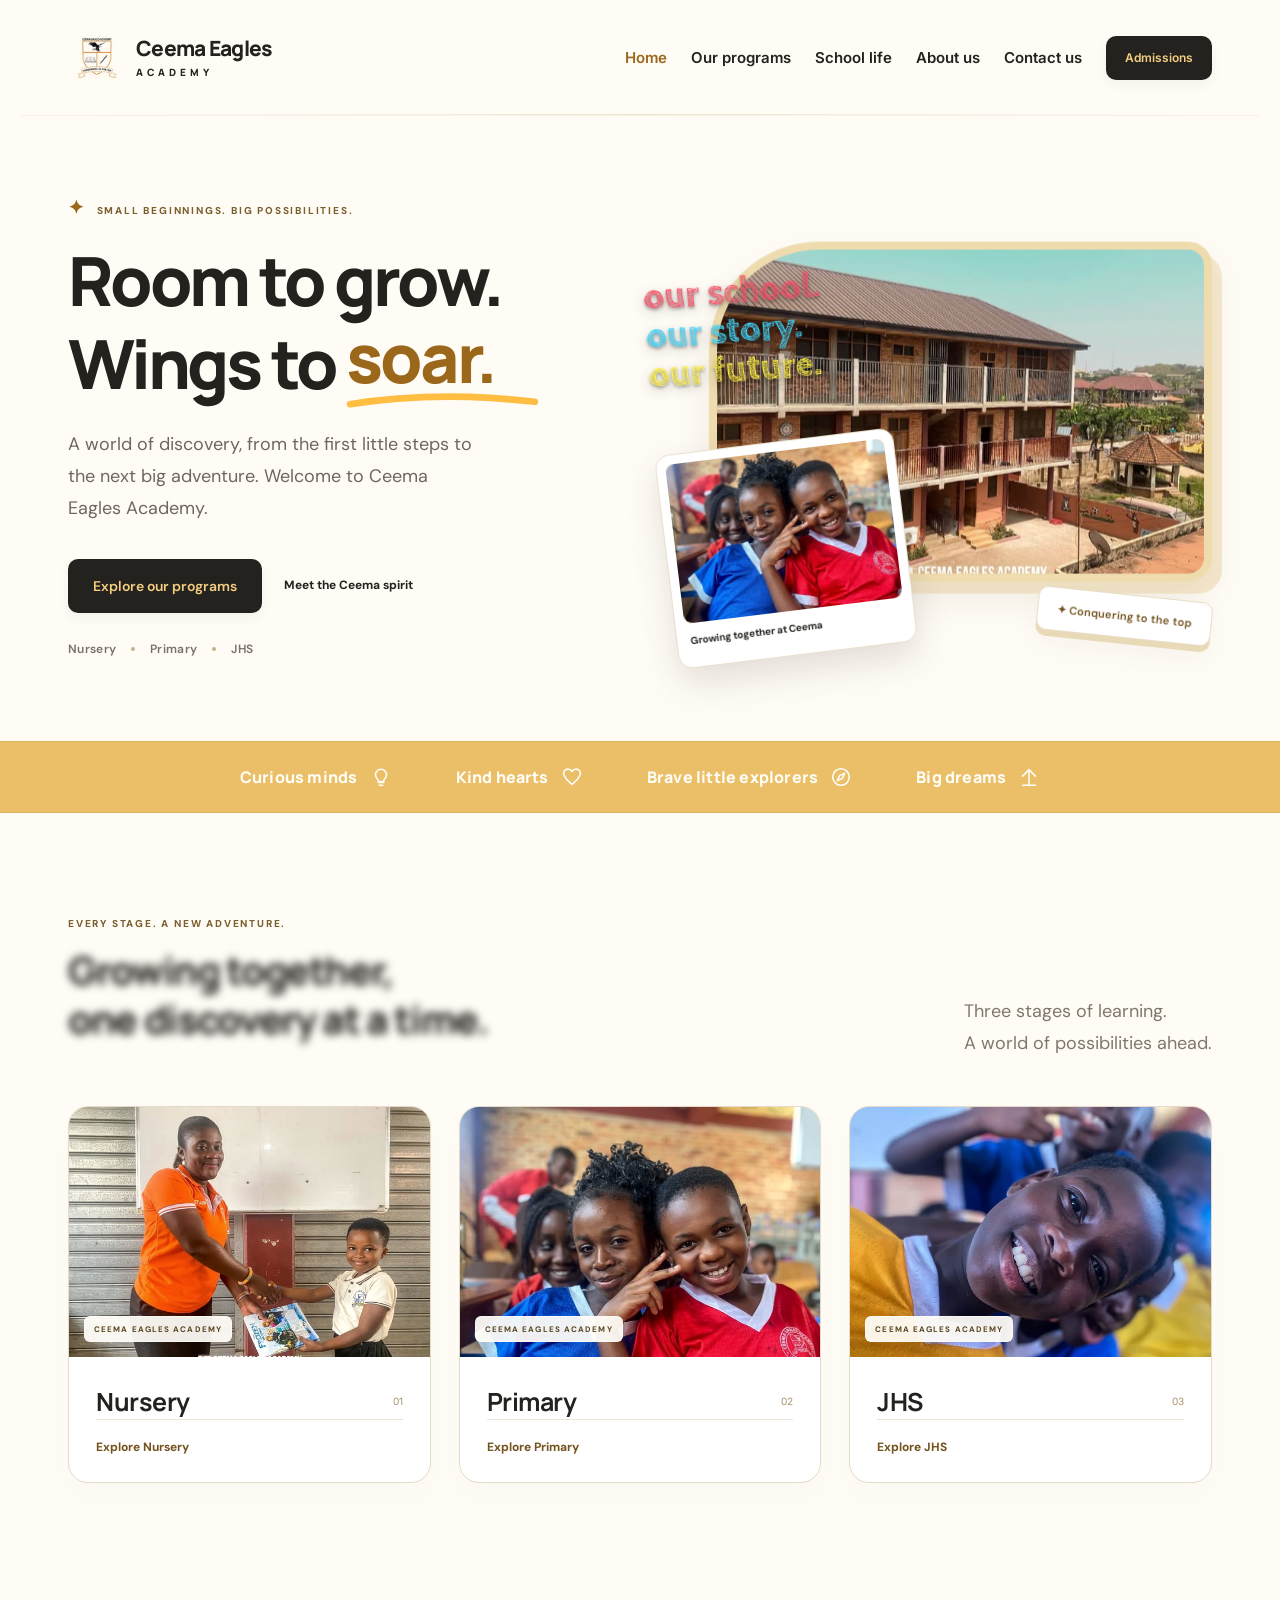
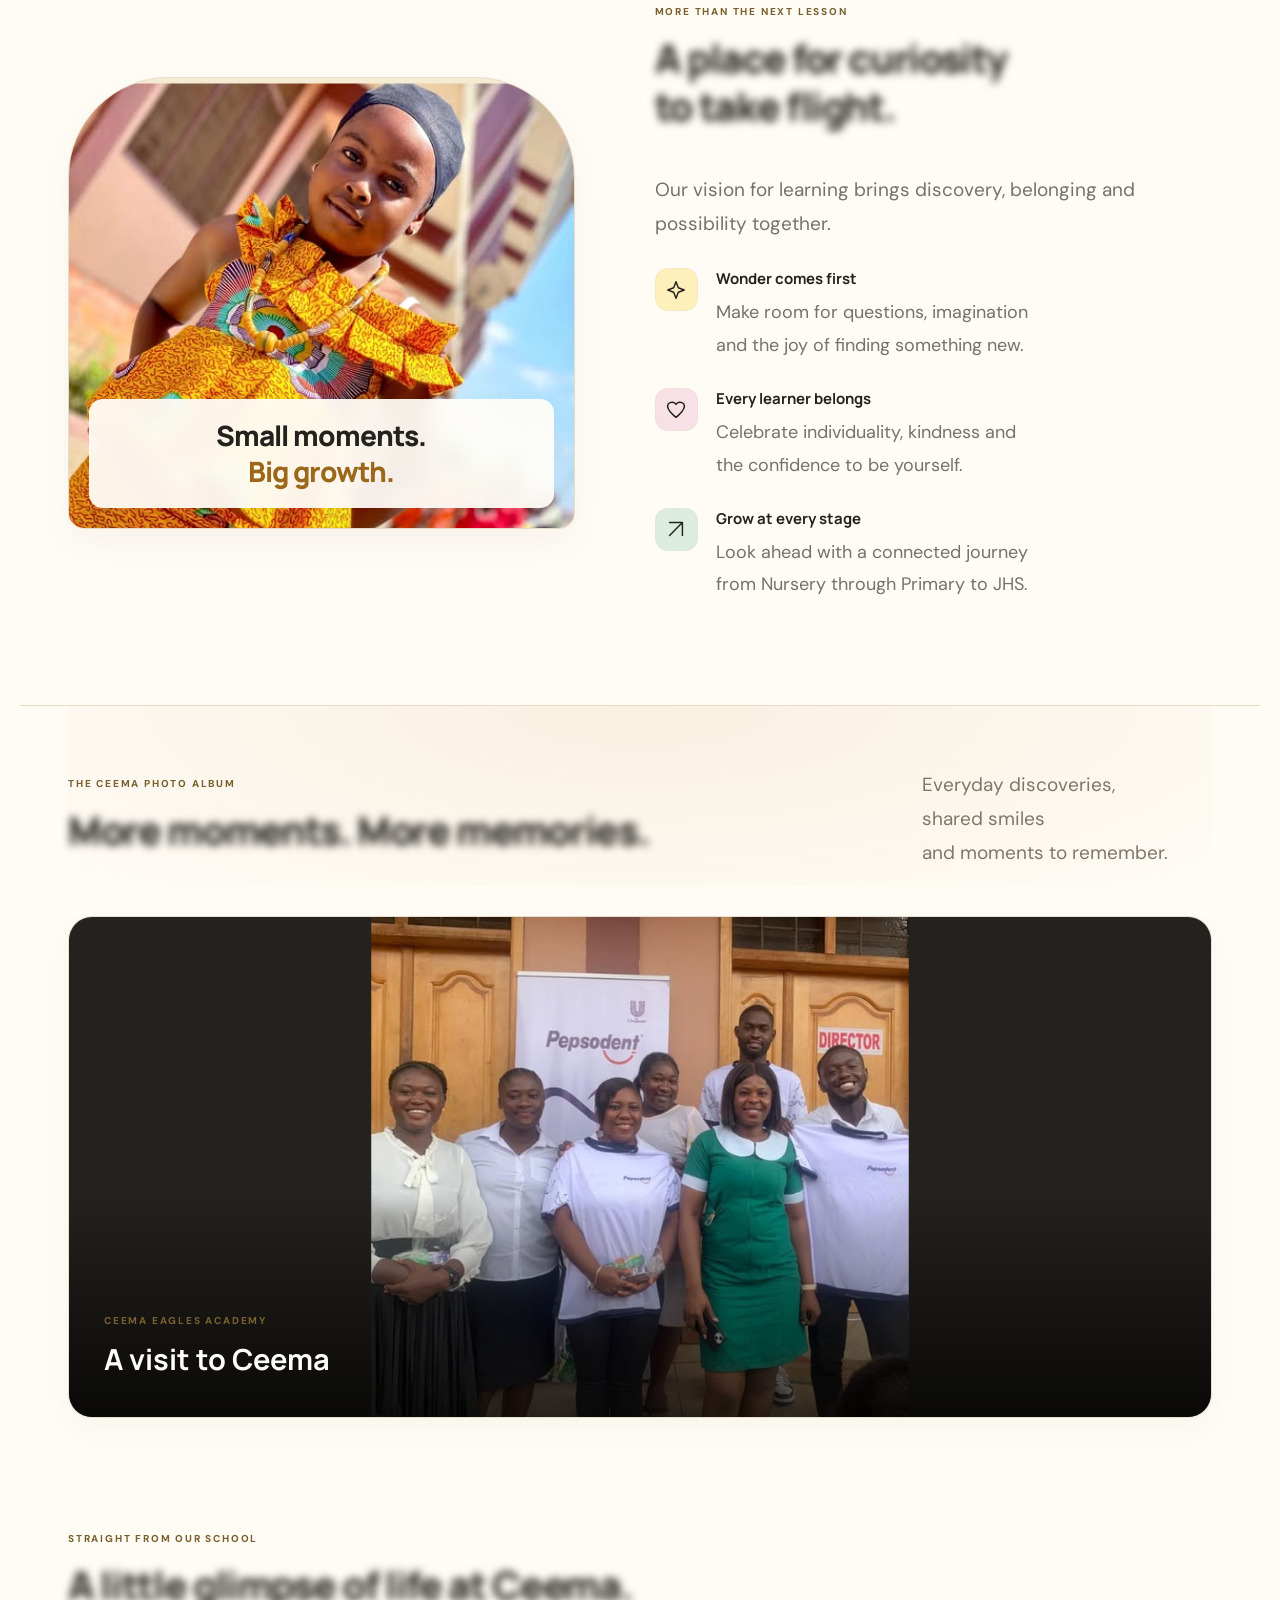
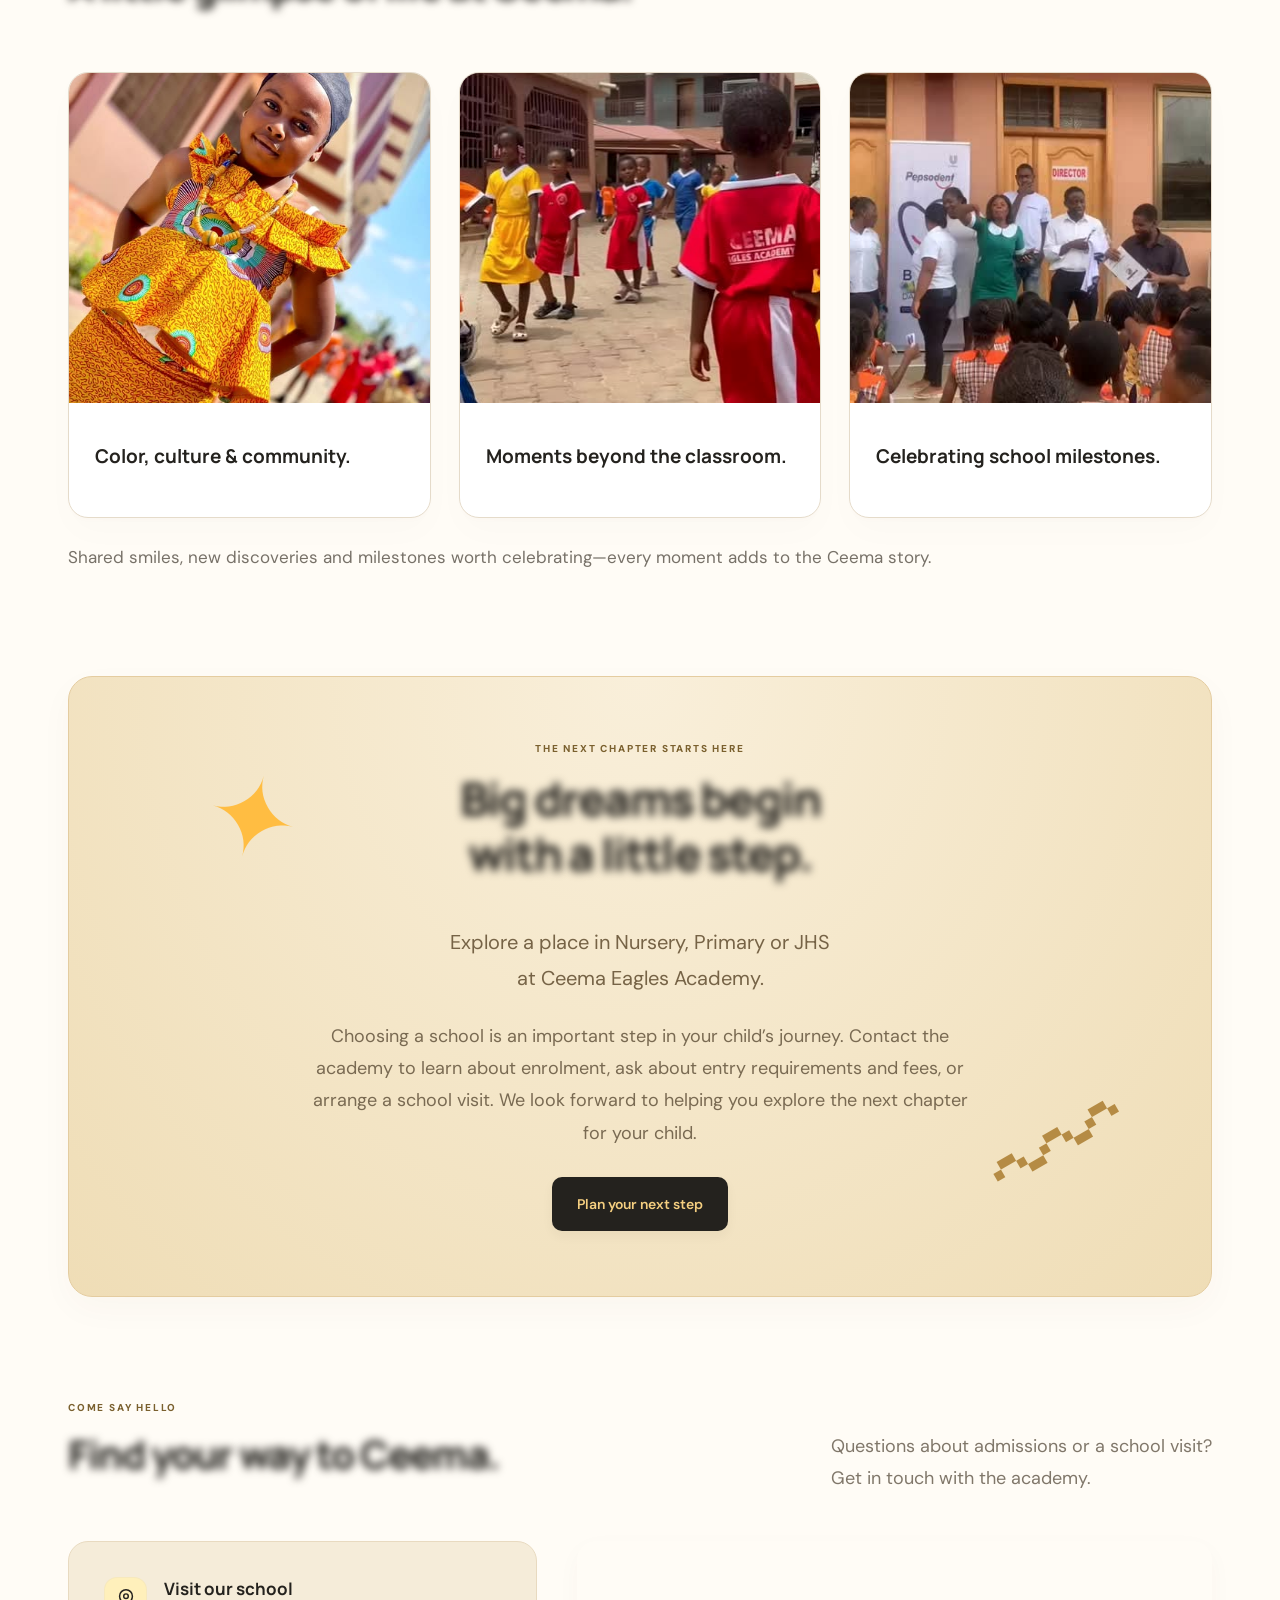
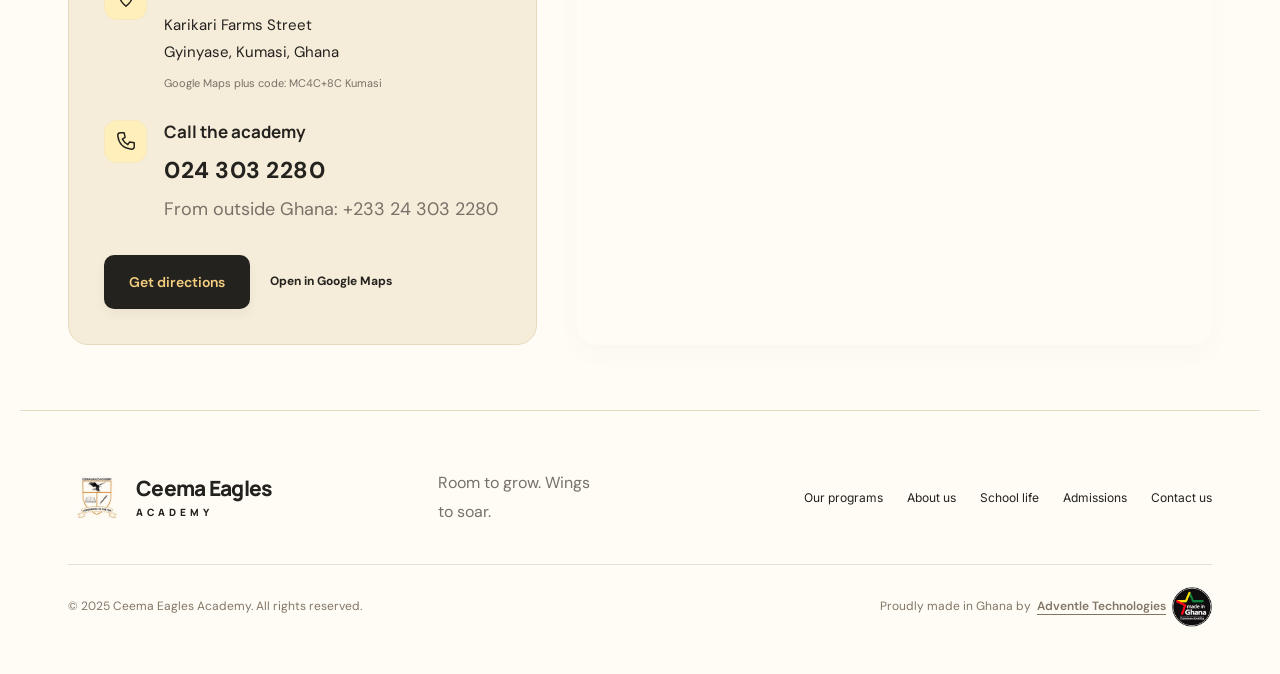
==== commit 433adf32: "Update navigation links and improve accessibility in HTML files" ====
--- a/index.html
+++ b/index.html
@@ -18,9 +18,9 @@
         <button class="menu" aria-expanded="false" aria-controls="nav">Menu </button>
         <nav id="nav" aria-label="Main navigation">
             <a href="index.html">Home</a>
-            <a href="about.html">About us</a>
             <a href="index.html#programs">Our programs</a>
             <a href="index.html#school-life">School life</a>
+            <a href="about.html">About us</a>
             <a href="contact.html">Contact us</a>
             <button class="button small" data-admissions>Admissions </button>
         </nav>
@@ -296,7 +296,7 @@
             <li>Confirm application dates and documents directly with the academy.</li>
         </ul>
         <div class="notice">Call <a href="tel:+233243032280">024 303 2280</a> to ask about admissions or arrange a visit.
-            <a href="contact.html" class="dialog-contact">View location and directions ↗</a>. This preview does not submit an application.
+            <a href="contact.html" class="dialog-contact">View location and directions</a>. This preview does not submit an application.
         </div>
             <button class="button close-action">Got it </button>
         </dialog>
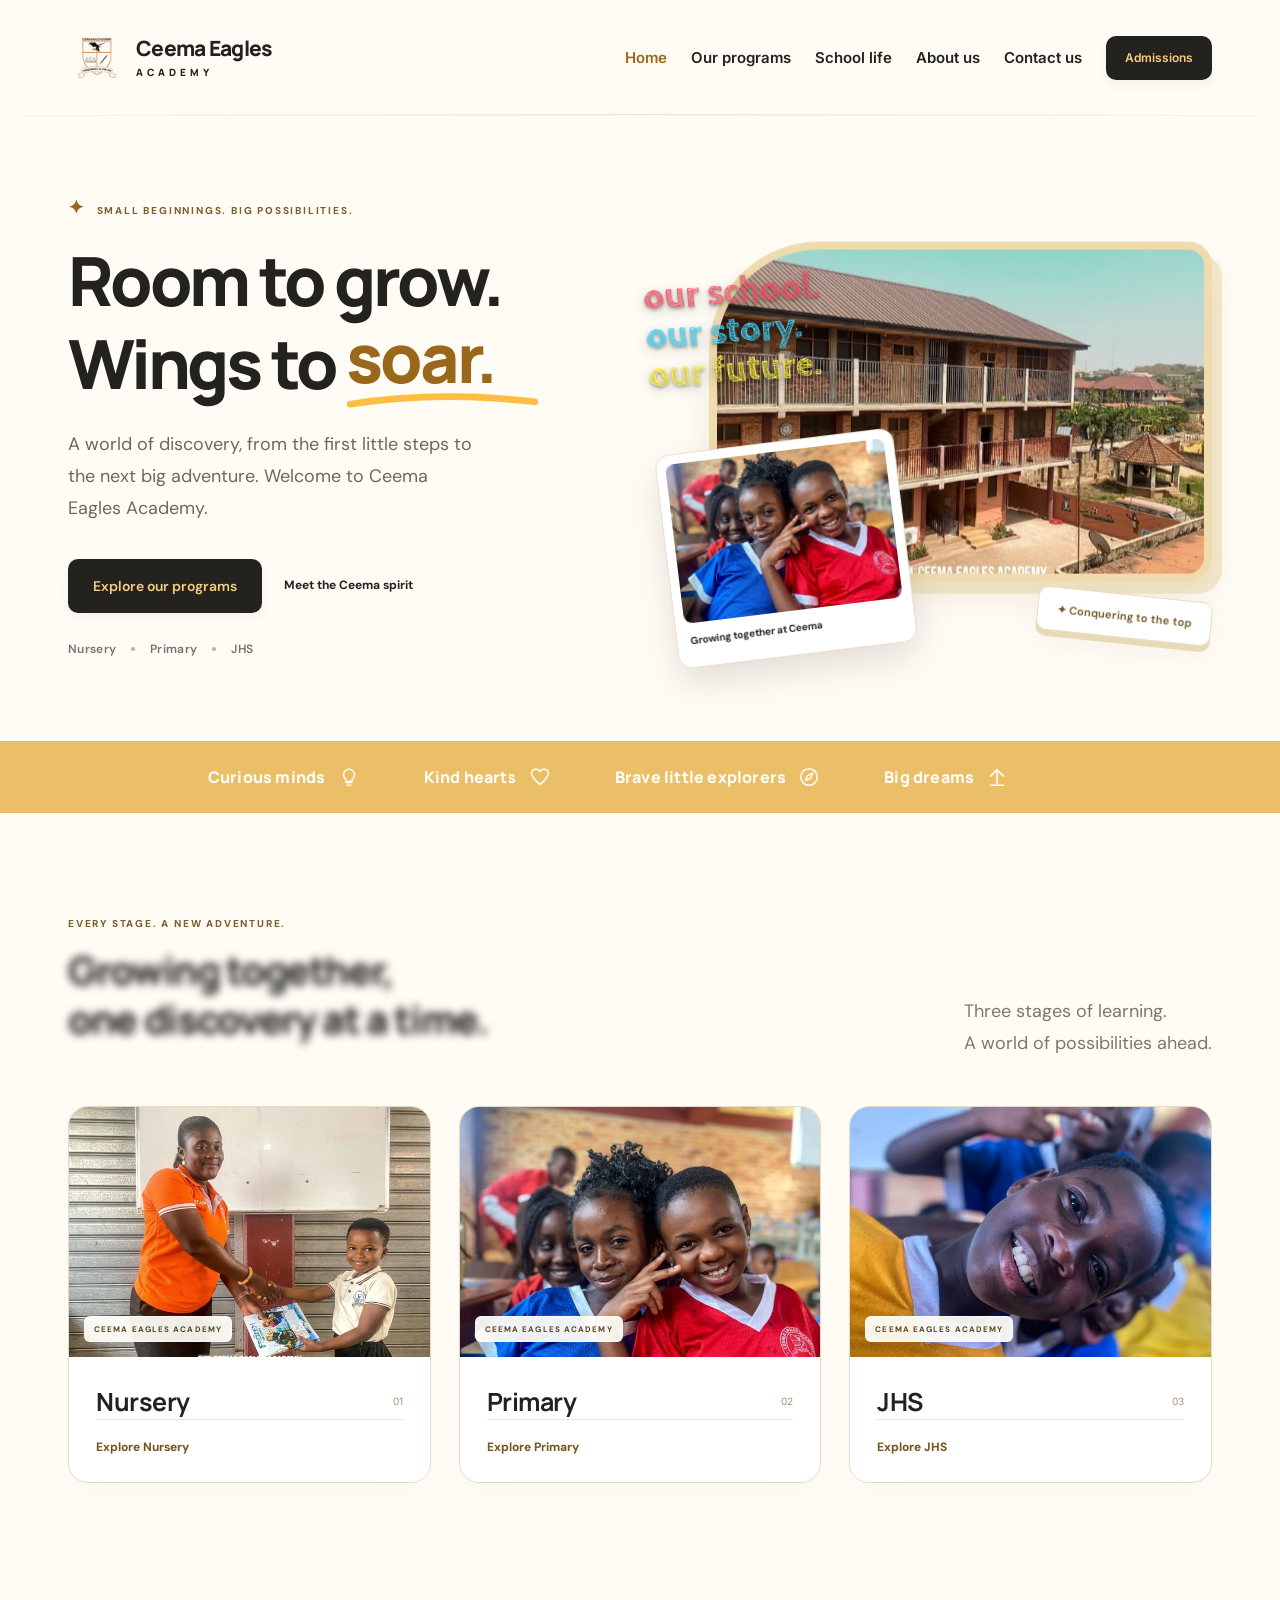
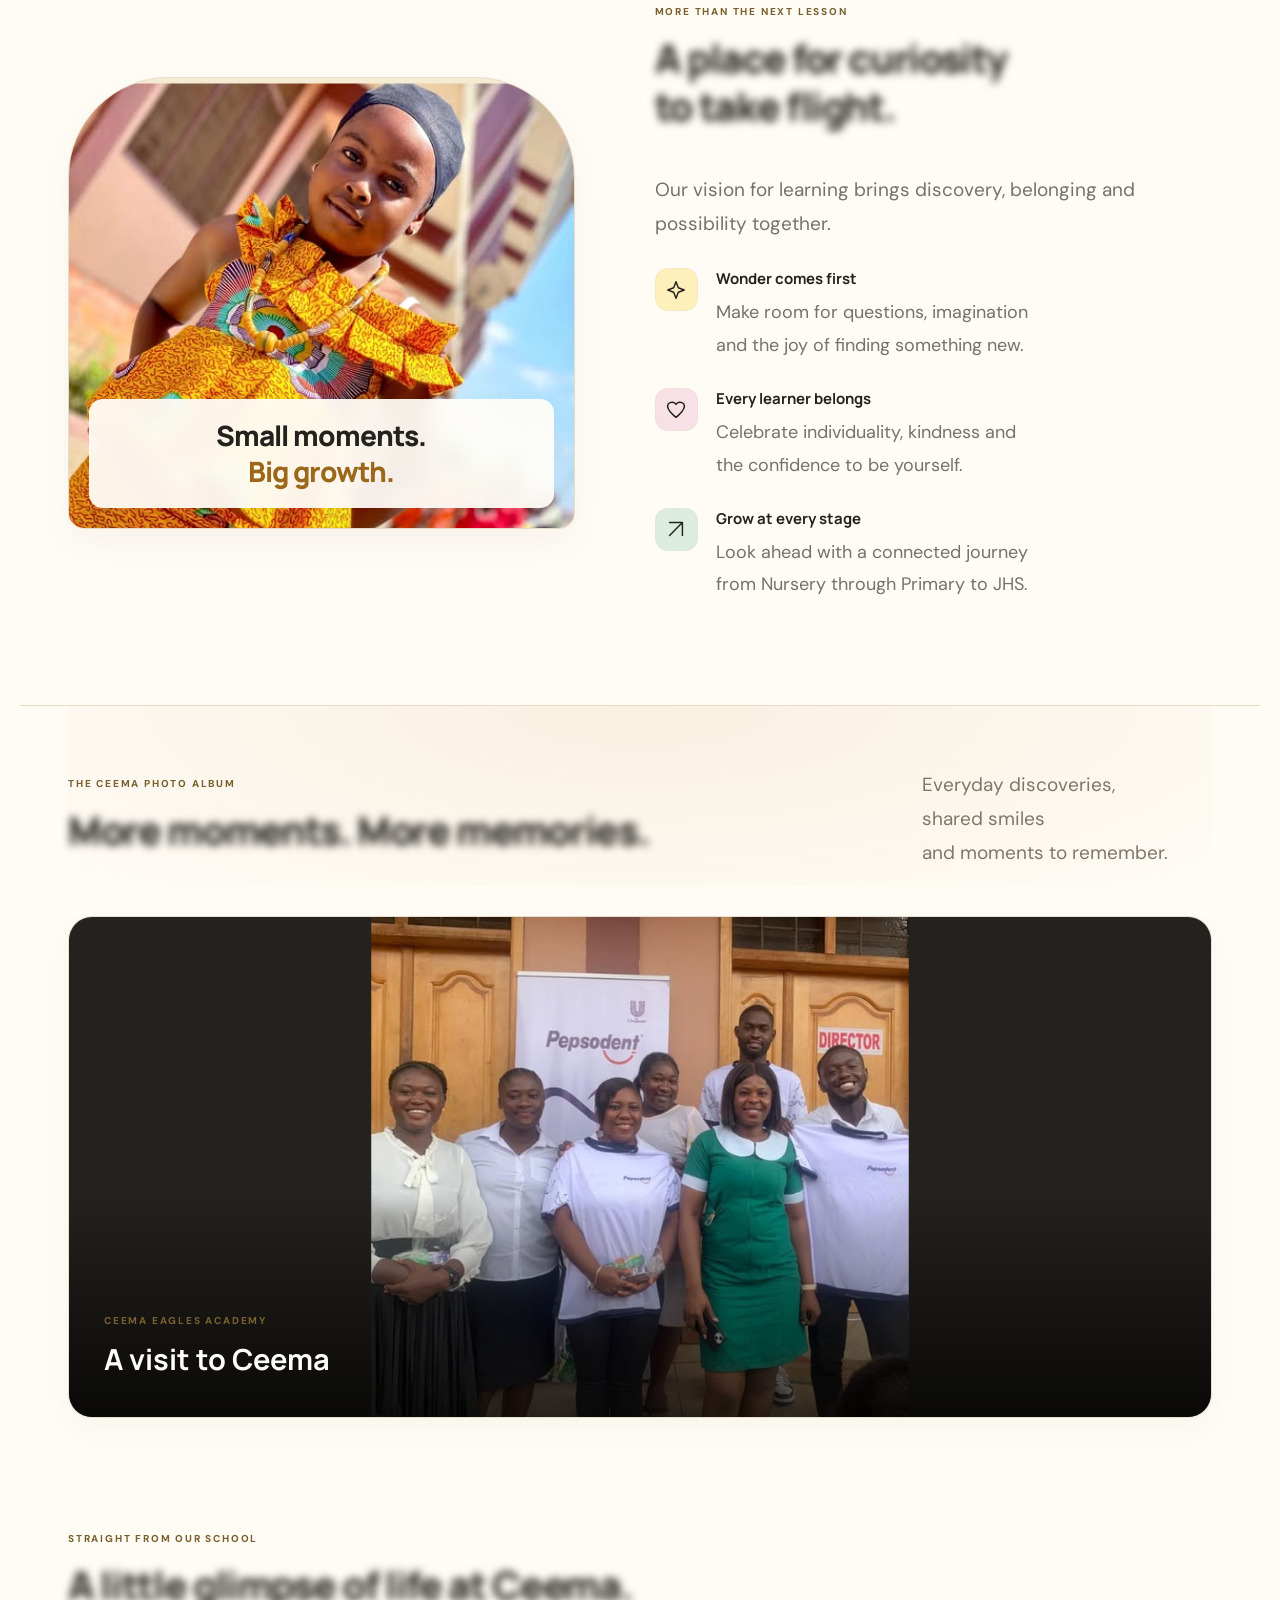
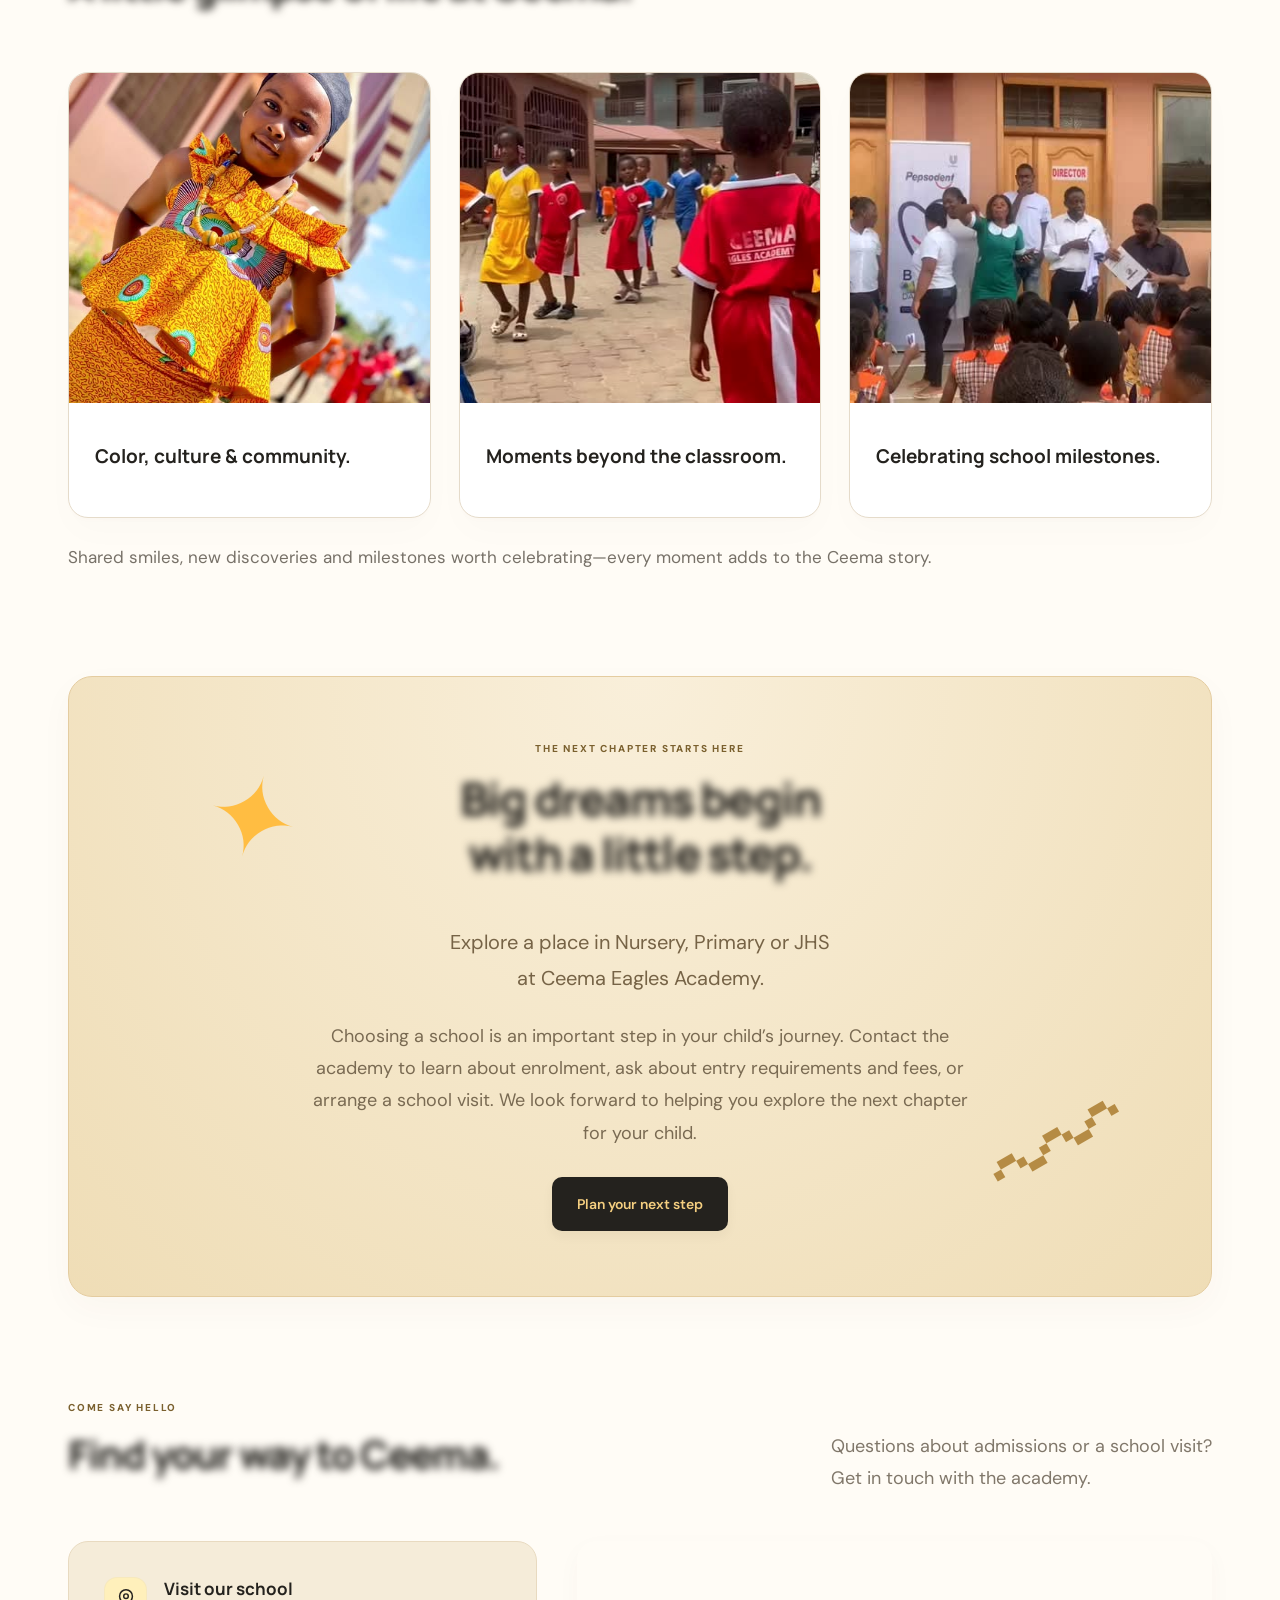
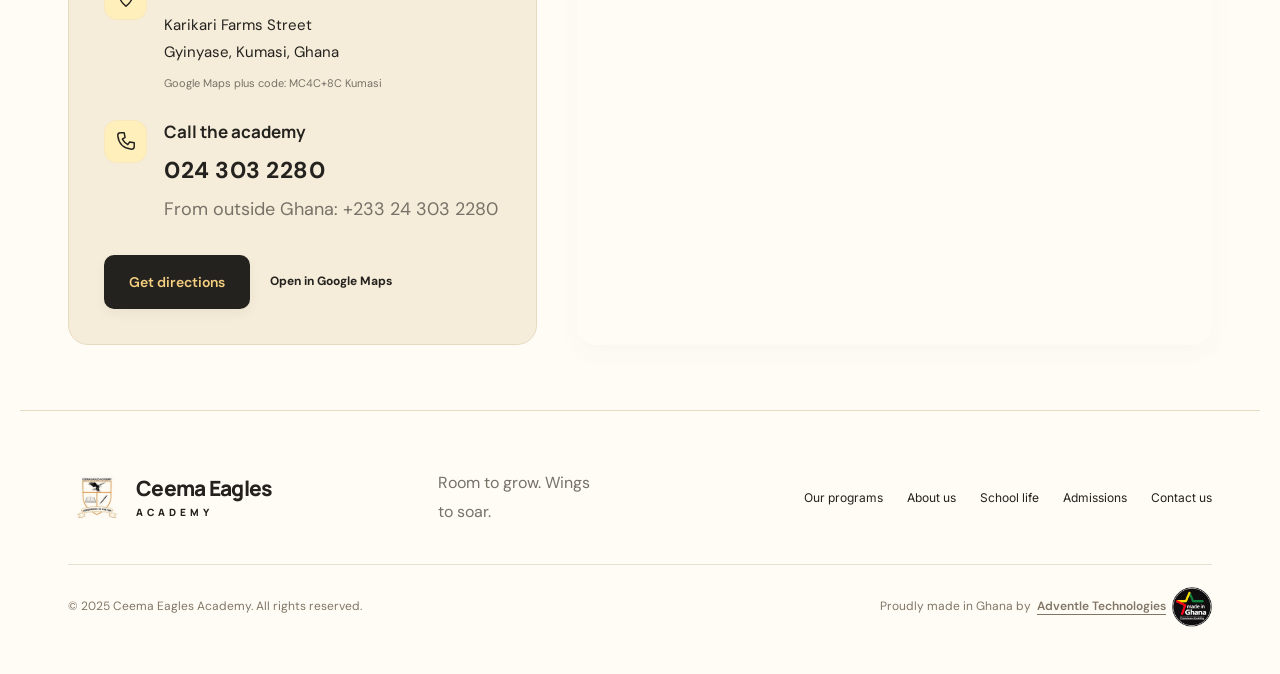
==== commit bf0ed81f: "Refactor ribbon structure for improved layout and animation in about and index pages" ====
--- a/index.html
+++ b/index.html
@@ -72,10 +72,26 @@
             </div>
         </section>
         <div class="ribbon" aria-label="Our school values">
-            <span>Curious minds<svg viewBox="0 0 24 24" aria-hidden="true" fill="none" stroke="currentColor" stroke-width="1.7" stroke-linecap="round" stroke-linejoin="round"><path d="M9 18h6M10 21h4M8 14a6 6 0 1 1 8 0c-1 1-1 2-1 3H9c0-1 0-2-1-3Z"/></svg></span>
-            <span>Kind hearts<svg viewBox="0 0 24 24" aria-hidden="true" fill="none" stroke="currentColor" stroke-width="1.7" stroke-linecap="round" stroke-linejoin="round"><path d="M20 5a5 5 0 0 0-8 1 5 5 0 0 0-8-1c-5 5 8 15 8 15S25 10 20 5Z"/></svg></span>
-            <span>Brave little explorers<svg viewBox="0 0 24 24" aria-hidden="true" fill="none" stroke="currentColor" stroke-width="1.7" stroke-linecap="round" stroke-linejoin="round"><circle cx="12" cy="12" r="9"/><path d="m16 8-2.5 5.5L8 16l2.5-5.5Z"/></svg></span>
-            <span>Big dreams<svg viewBox="0 0 24 24" aria-hidden="true" fill="none" stroke="currentColor" stroke-width="1.7" stroke-linecap="round" stroke-linejoin="round"><path d="M12 21V4M5 11l7-7 7 7M5 21h14"/></svg></span>
+            <div class="ribbon-track">
+                <div class="ribbon-group">
+                    <span>Curious minds<svg viewBox="0 0 24 24" aria-hidden="true" fill="none" stroke="currentColor" stroke-width="1.7" stroke-linecap="round" stroke-linejoin="round"><path d="M9 18h6M10 21h4M8 14a6 6 0 1 1 8 0c-1 1-1 2-1 3H9c0-1 0-2-1-3Z"/></svg></span>
+                    <span>Kind hearts<svg viewBox="0 0 24 24" aria-hidden="true" fill="none" stroke="currentColor" stroke-width="1.7" stroke-linecap="round" stroke-linejoin="round"><path d="M20 5a5 5 0 0 0-8 1 5 5 0 0 0-8-1c-5 5 8 15 8 15S25 10 20 5Z"/></svg></span>
+                    <span>Brave little explorers<svg viewBox="0 0 24 24" aria-hidden="true" fill="none" stroke="currentColor" stroke-width="1.7" stroke-linecap="round" stroke-linejoin="round"><circle cx="12" cy="12" r="9"/><path d="m16 8-2.5 5.5L8 16l2.5-5.5Z"/></svg></span>
+                    <span>Big dreams<svg viewBox="0 0 24 24" aria-hidden="true" fill="none" stroke="currentColor" stroke-width="1.7" stroke-linecap="round" stroke-linejoin="round"><path d="M12 21V4M5 11l7-7 7 7M5 21h14"/></svg></span>
+                </div>
+                <div class="ribbon-group ribbon-duplicate" aria-hidden="true">
+                    <span>Curious minds<svg viewBox="0 0 24 24" aria-hidden="true" fill="none" stroke="currentColor" stroke-width="1.7" stroke-linecap="round" stroke-linejoin="round"><path d="M9 18h6M10 21h4M8 14a6 6 0 1 1 8 0c-1 1-1 2-1 3H9c0-1 0-2-1-3Z"/></svg></span>
+                    <span>Kind hearts<svg viewBox="0 0 24 24" aria-hidden="true" fill="none" stroke="currentColor" stroke-width="1.7" stroke-linecap="round" stroke-linejoin="round"><path d="M20 5a5 5 0 0 0-8 1 5 5 0 0 0-8-1c-5 5 8 15 8 15S25 10 20 5Z"/></svg></span>
+                    <span>Brave little explorers<svg viewBox="0 0 24 24" aria-hidden="true" fill="none" stroke="currentColor" stroke-width="1.7" stroke-linecap="round" stroke-linejoin="round"><circle cx="12" cy="12" r="9"/><path d="m16 8-2.5 5.5L8 16l2.5-5.5Z"/></svg></span>
+                    <span>Big dreams<svg viewBox="0 0 24 24" aria-hidden="true" fill="none" stroke="currentColor" stroke-width="1.7" stroke-linecap="round" stroke-linejoin="round"><path d="M12 21V4M5 11l7-7 7 7M5 21h14"/></svg></span>
+                </div>
+                <div class="ribbon-group ribbon-duplicate" aria-hidden="true">
+                    <span>Curious minds<svg viewBox="0 0 24 24" aria-hidden="true" fill="none" stroke="currentColor" stroke-width="1.7" stroke-linecap="round" stroke-linejoin="round"><path d="M9 18h6M10 21h4M8 14a6 6 0 1 1 8 0c-1 1-1 2-1 3H9c0-1 0-2-1-3Z"/></svg></span>
+                    <span>Kind hearts<svg viewBox="0 0 24 24" aria-hidden="true" fill="none" stroke="currentColor" stroke-width="1.7" stroke-linecap="round" stroke-linejoin="round"><path d="M20 5a5 5 0 0 0-8 1 5 5 0 0 0-8-1c-5 5 8 15 8 15S25 10 20 5Z"/></svg></span>
+                    <span>Brave little explorers<svg viewBox="0 0 24 24" aria-hidden="true" fill="none" stroke="currentColor" stroke-width="1.7" stroke-linecap="round" stroke-linejoin="round"><circle cx="12" cy="12" r="9"/><path d="m16 8-2.5 5.5L8 16l2.5-5.5Z"/></svg></span>
+                    <span>Big dreams<svg viewBox="0 0 24 24" aria-hidden="true" fill="none" stroke="currentColor" stroke-width="1.7" stroke-linecap="round" stroke-linejoin="round"><path d="M12 21V4M5 11l7-7 7 7M5 21h14"/></svg></span>
+                </div>
+            </div>
         </div>
         <section class="program-section wrap" id="programs">
             <div class="section-top">
--- a/styles.css
+++ b/styles.css
@@ -143,7 +143,7 @@
 /* Numbered text controls retain the text-only button treatment without overflowing dots. */
 .slide-dots{gap:8px;flex-wrap:wrap;justify-content:center}.slide-dots button{width:30px;height:30px;border-radius:8px;background:#fffdf8;border:1px solid #d8c49e;color:#73521e;font-size:12px;font-weight:600;line-height:1;display:grid;place-items:center;flex-shrink:0}.slide-dots button[aria-pressed=true]{background:#77501b;color:#fffdf8;outline:0;border-color:#77501b}.gallery-slide:not(.is-active) figcaption{visibility:hidden;opacity:0;transition:none}.gallery-slide.is-active figcaption{visibility:visible}.carousel-controls{flex-wrap:wrap}.slide-arrows{flex-shrink:0}.slide-arrows button{white-space:nowrap}@media(max-width:650px){.carousel-controls{justify-content:center;gap:15px}.slide-arrows{width:100%;justify-content:space-between}.slide-dots{gap:8px}.slide-dots button{width:32px;height:32px}.slideshow-toggle{margin-top:0}}
 .footer-bottom{display:flex;justify-content:space-between;align-items:center;gap:24px;font-size:12px}.footer-bottom>span:last-child{text-align:right}.footer-bottom a{font-weight:600;text-decoration:underline;text-underline-offset:4px}.footer-credit{display:inline-flex;align-items:center;justify-content:flex-end;gap:6px;flex-wrap:wrap}.ghana-badge{width:40px;height:auto;flex:none}@media(max-width:650px){.footer-bottom{flex-direction:column;align-items:flex-start;gap:12px}.footer-bottom>span:last-child{text-align:left}.footer-credit{justify-content:flex-start}}
-.home-page .ribbon>span{display:inline-flex;align-items:center;gap:12px}.home-page .ribbon svg{width:22px;height:22px;flex-shrink:0;color:#59451e}@media(max-width:650px){.home-page .ribbon>span{gap:9px}.home-page .ribbon svg{width:19px;height:19px}}
+.home-page .ribbon-track{display:flex;align-items:center}.home-page .ribbon-group{display:flex;align-items:center;gap:64px;flex:none;padding-right:64px}.home-page .ribbon-group>span{display:inline-flex;align-items:center;gap:12px;flex:none}.home-page .ribbon svg{width:22px;height:22px;flex-shrink:0;color:#59451e}@media(min-width:651px){.home-page .ribbon-track>.ribbon-duplicate{display:none}}@media(max-width:950px){.home-page .ribbon-group{gap:35px;padding-right:35px}}@media(max-width:650px){.home-page .ribbon-group{gap:24px;padding-right:24px}.home-page .ribbon-group>span{gap:9px}.home-page .ribbon svg{width:19px;height:19px}}
 
 .home-page .ribbon svg{color:#fffdf8}
 
@@ -196,7 +196,7 @@
 :is(body.home-page,body.about-page,body.contact-page) :is(main,dialog) p.image-credit:not(.sr-only){font-size:14px;line-height:1.7}
 @media(max-width:650px){.contact-page .direct-details .contact-row p{font-size:16px}}
 
-.about-page .ribbon{color:#fffdf8;font-size:16px;letter-spacing:.2px;padding-top:24px;padding-bottom:24px}.about-page .ribbon>span{display:inline-flex;align-items:center;gap:12px}.about-page .ribbon svg{width:22px;height:22px;flex-shrink:0;color:currentColor}@media(max-width:650px){.about-page .ribbon{font-size:13px;padding:18px 22px}.about-page .ribbon>span{gap:9px}.about-page .ribbon svg{width:19px;height:19px}}
+.about-page .ribbon{color:#fffdf8;font-size:16px;letter-spacing:.2px;padding-top:24px;padding-bottom:24px;overflow:hidden}.about-page .ribbon-track{display:flex;align-items:center}.about-page .ribbon-group{display:flex;align-items:center;gap:64px;flex:none;padding-right:64px}.about-page .ribbon-group>span{display:inline-flex;align-items:center;gap:12px;flex:none}.about-page .ribbon svg{width:22px;height:22px;flex-shrink:0;color:currentColor}@media(min-width:651px){.about-page .ribbon-track>.ribbon-duplicate{display:none}}@media(max-width:950px){.about-page .ribbon-group{gap:35px;padding-right:35px}}@media(max-width:650px){.about-page .ribbon{display:block;min-height:58px;padding:18px 0;font-size:13px}.about-page .ribbon-track{width:max-content;animation:values-marquee 24s linear infinite}.about-page .ribbon-group{gap:24px;padding-right:24px}.about-page .ribbon-group>span{gap:9px}.about-page .ribbon-track>.ribbon-duplicate{display:flex}.about-page .ribbon svg{width:19px;height:19px}}
 
 /* Playful nursery colors for the hero chalk lettering. */
 .school-hero .art-label .chalk-coral{color:#ff526b}.school-hero .art-label .chalk-blue{color:#40d8ff}.school-hero .art-label .chalk-yellow{color:#fff047}
@@ -207,7 +207,7 @@
 .home-page .value-icon{transition:transform .35s cubic-bezier(.16,1,.3,1)}
 .home-page .value:hover .value-icon{transform:rotate(-8deg) scale(1.08)}
 .home-page .ribbon svg,.about-page .ribbon svg{transition:transform .35s cubic-bezier(.16,1,.3,1)}
-.home-page .ribbon>span:hover svg,.about-page .ribbon>span:hover svg{transform:translateY(-3px) rotate(-8deg)}
+.home-page .ribbon-group>span:hover svg,.about-page .ribbon-group>span:hover svg{transform:translateY(-3px) rotate(-8deg)}
 .about-page .page-hero>img{transition:filter .4s,box-shadow .4s}
 .about-page .page-hero>img:hover{filter:saturate(1.08);box-shadow:12px 14px 0 #e9d5ab70,0 25px 45px #59451e20}
 .contact-page .contact-map-panel{transition:transform .35s cubic-bezier(.16,1,.3,1),box-shadow .35s}
@@ -251,3 +251,20 @@
 @media(prefers-reduced-motion:reduce){
  .home-page .school-hero .art-label,.home-page .campus-photo,.home-page .hero-photo{animation:none}
 }
+
+@media(max-width:650px){
+ .home-page .ribbon{display:block;min-height:58px}
+ .home-page .ribbon-track{width:max-content;animation:values-marquee 24s linear infinite}
+ .home-page .ribbon-track>.ribbon-duplicate{display:flex}
+}
+@keyframes values-marquee{from{transform:translateX(-33.333333%)}to{transform:translateX(0)}}
+@media(max-width:650px) and (prefers-reduced-motion:reduce){
+ .home-page .ribbon{display:flex;flex-wrap:wrap;min-height:0}
+ .home-page .ribbon-track{width:auto;flex-wrap:wrap;justify-content:center;animation:none}
+ .home-page .ribbon-group{flex-wrap:wrap;justify-content:center;gap:12px 24px;padding-right:0}
+ .home-page .ribbon-track>.ribbon-duplicate{display:none}
+ .about-page .ribbon{display:flex;flex-wrap:wrap;min-height:0;padding:18px 22px}
+ .about-page .ribbon-track{width:auto;flex-wrap:wrap;justify-content:center;animation:none}
+ .about-page .ribbon-group{flex-wrap:wrap;justify-content:center;gap:12px 24px;padding-right:0}
+ .about-page .ribbon-track>.ribbon-duplicate{display:none}
+}
